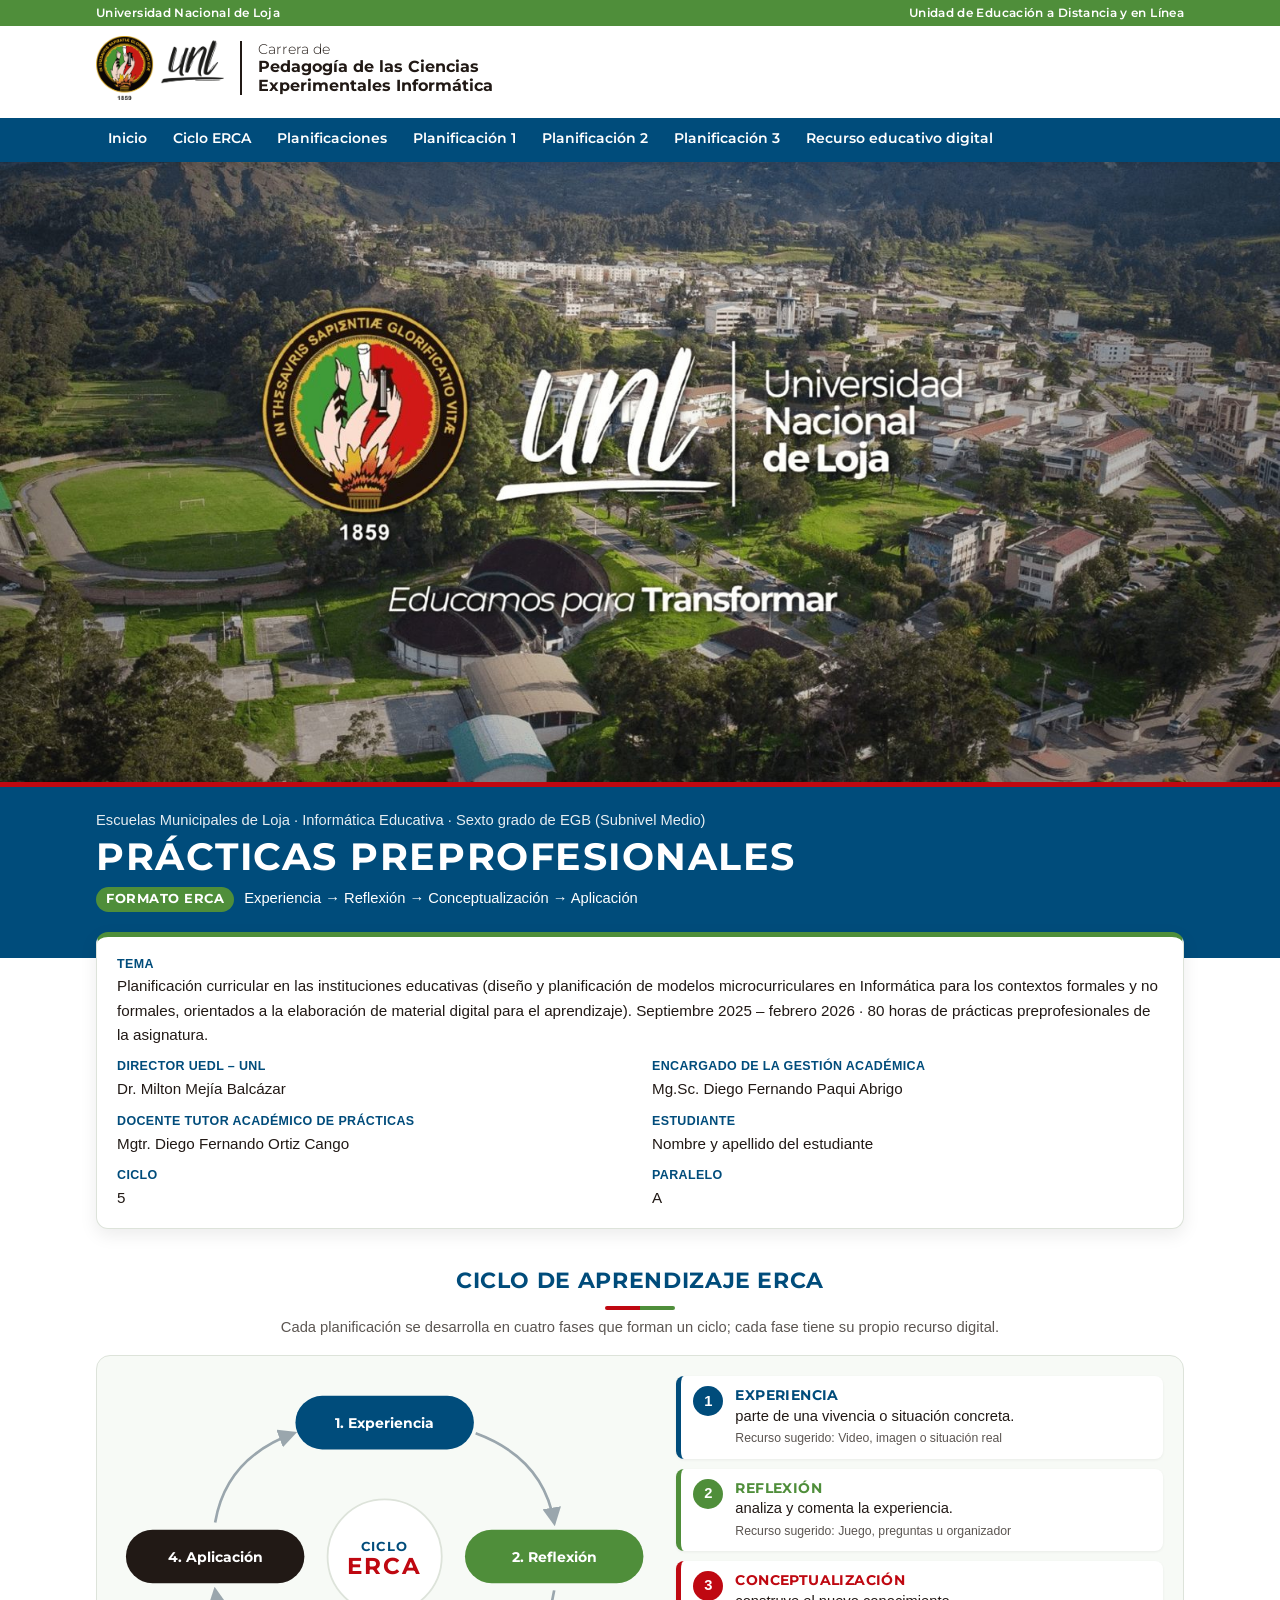
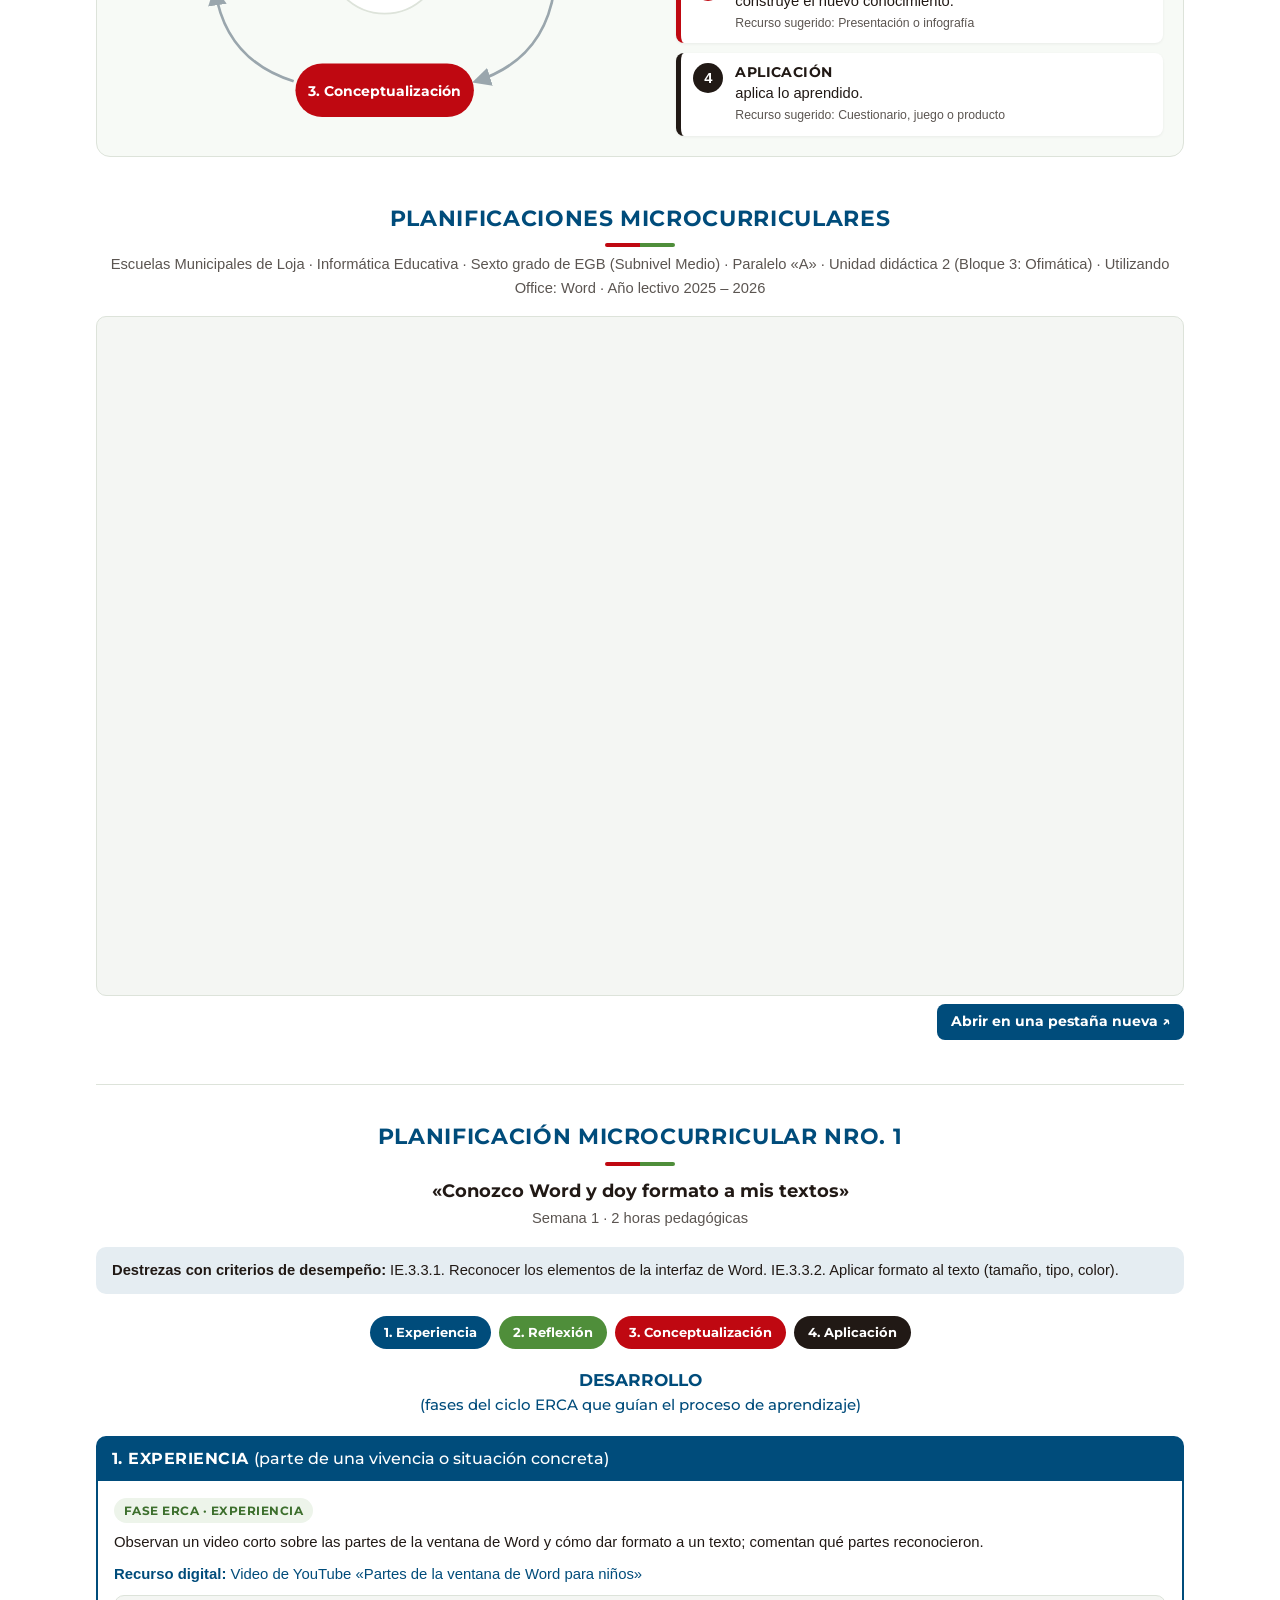
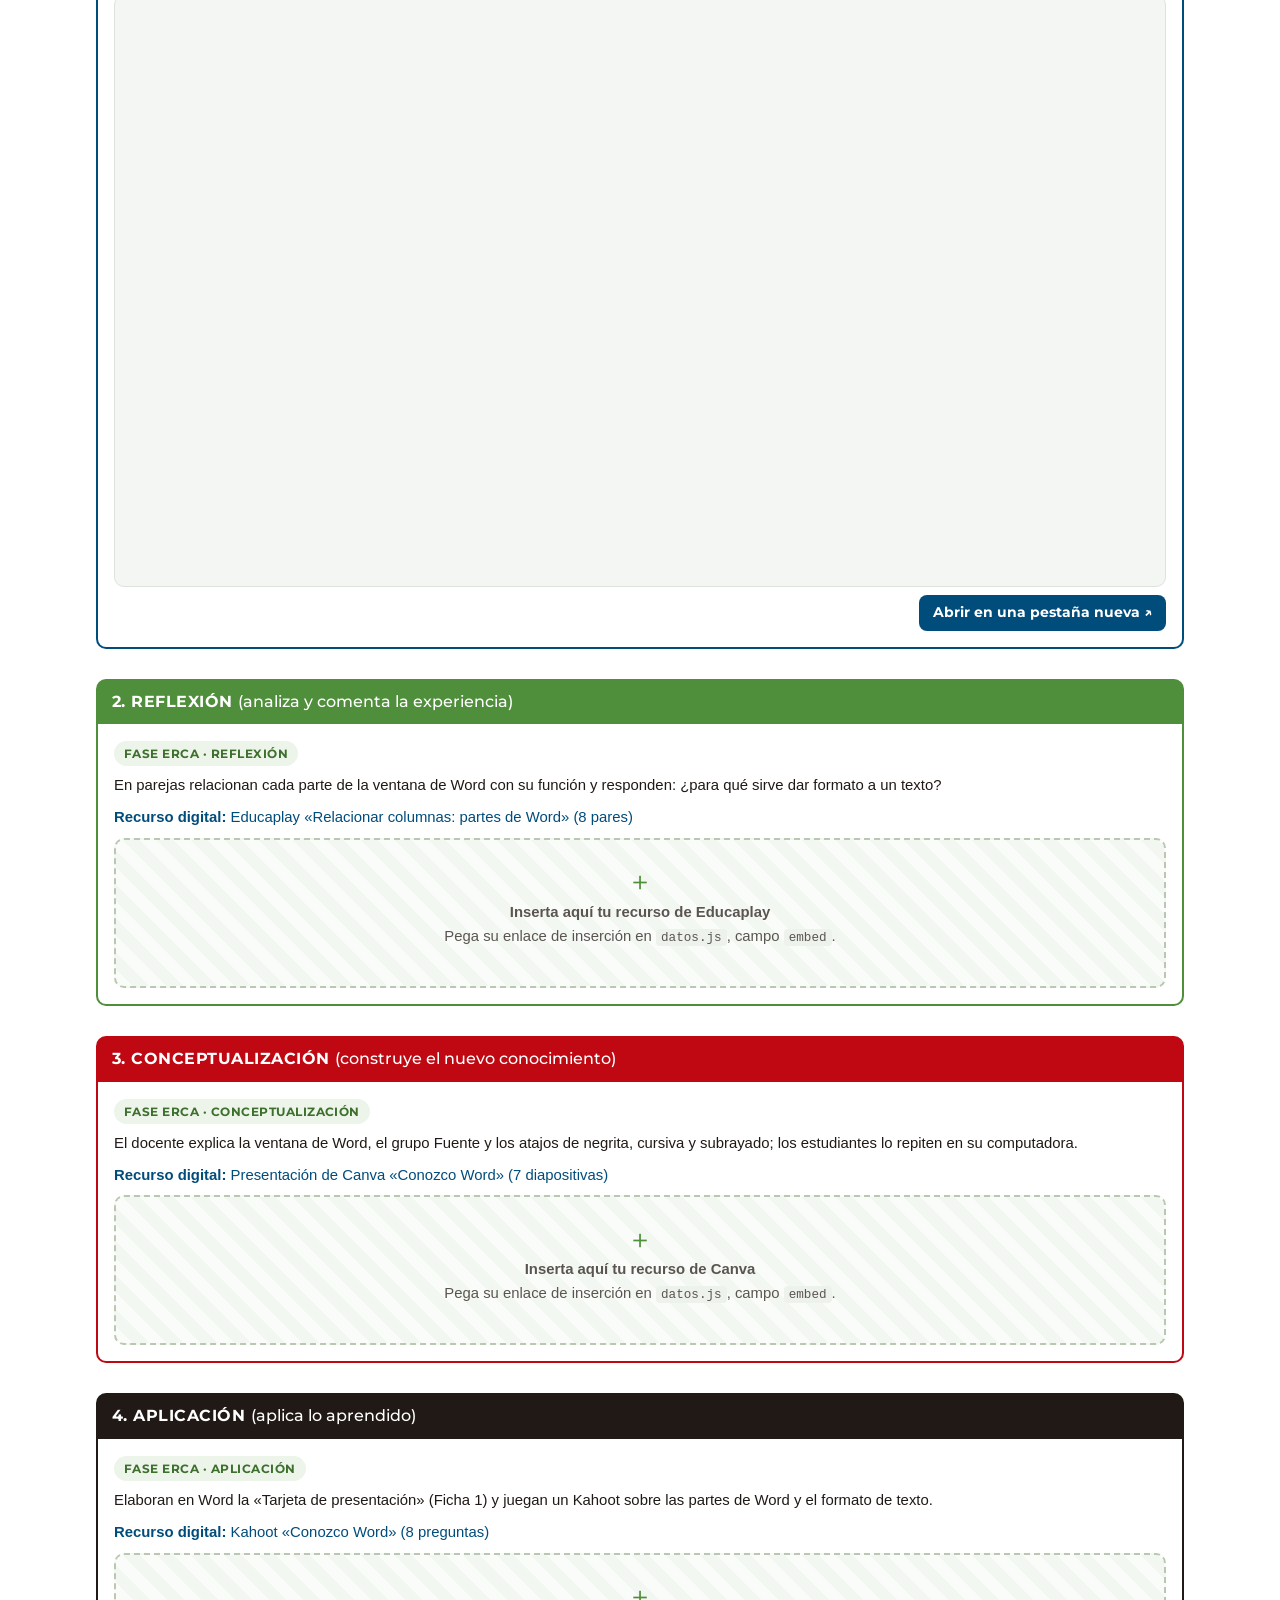
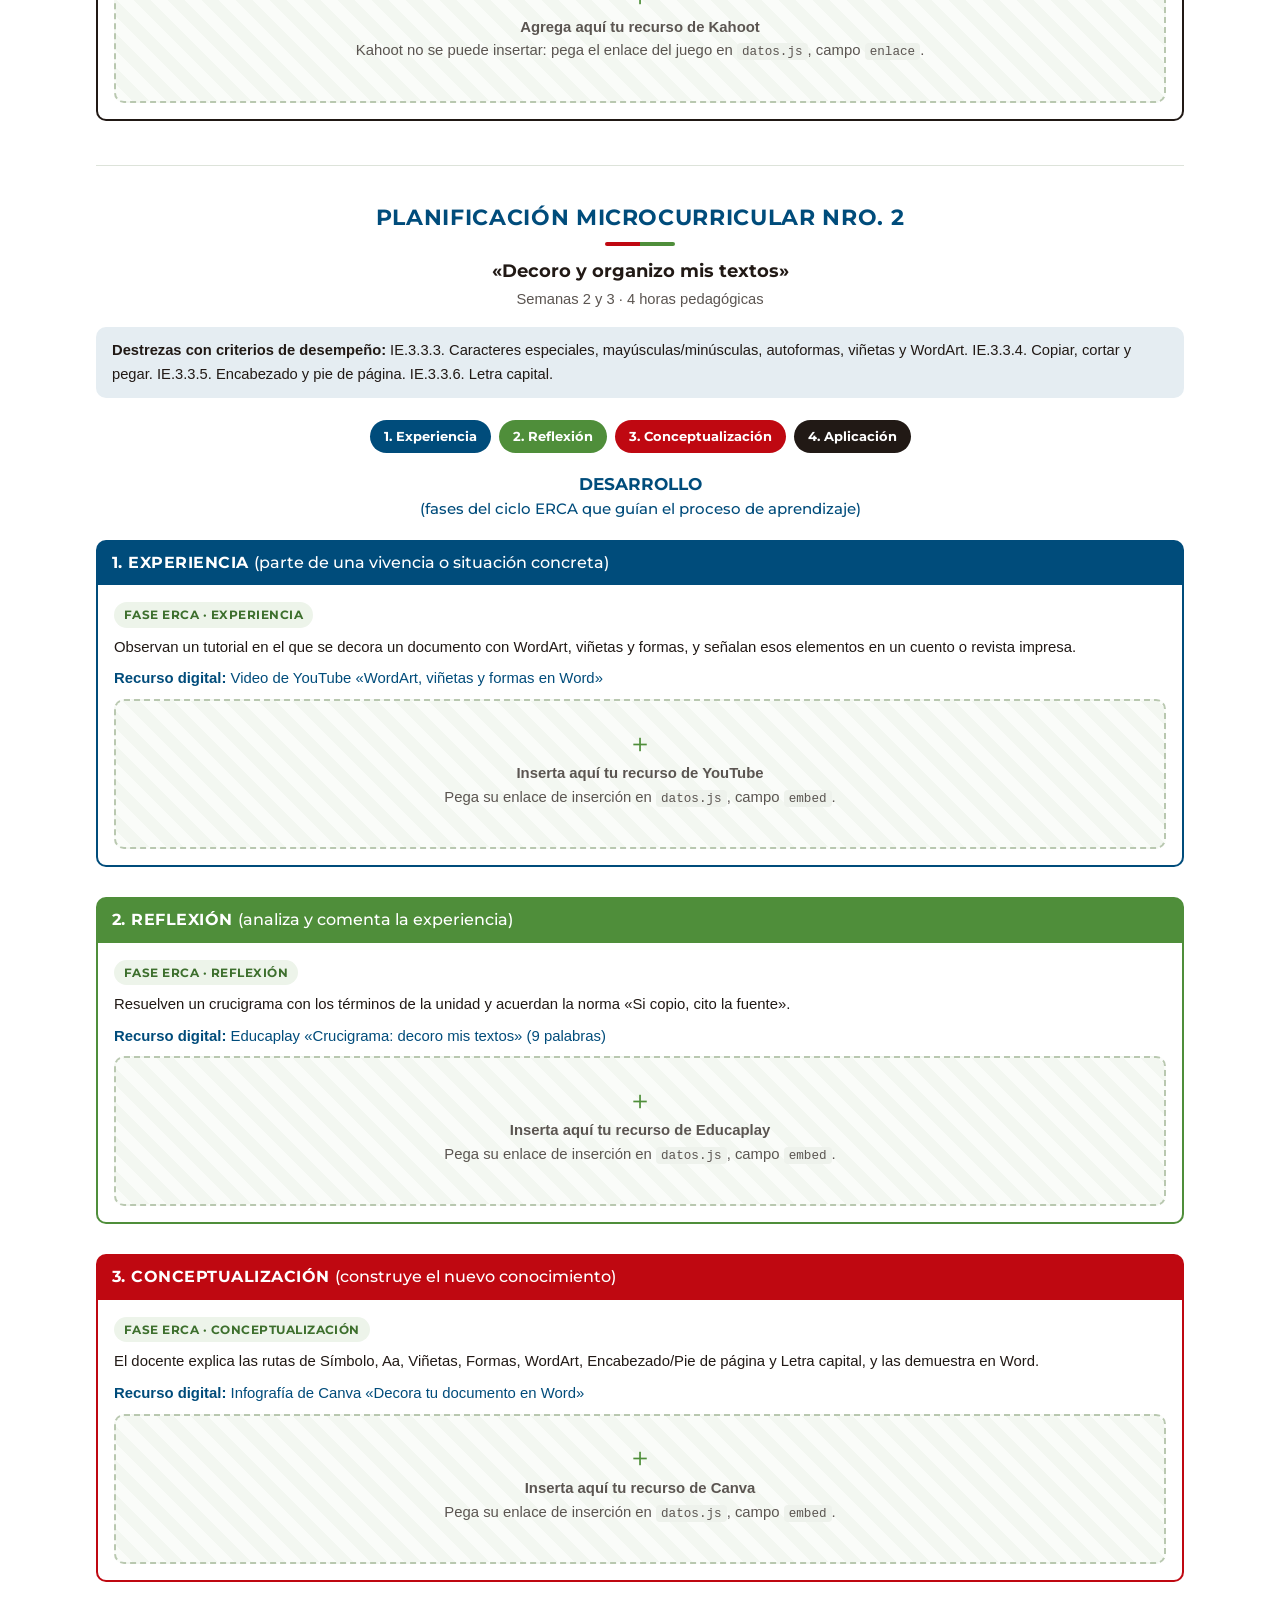
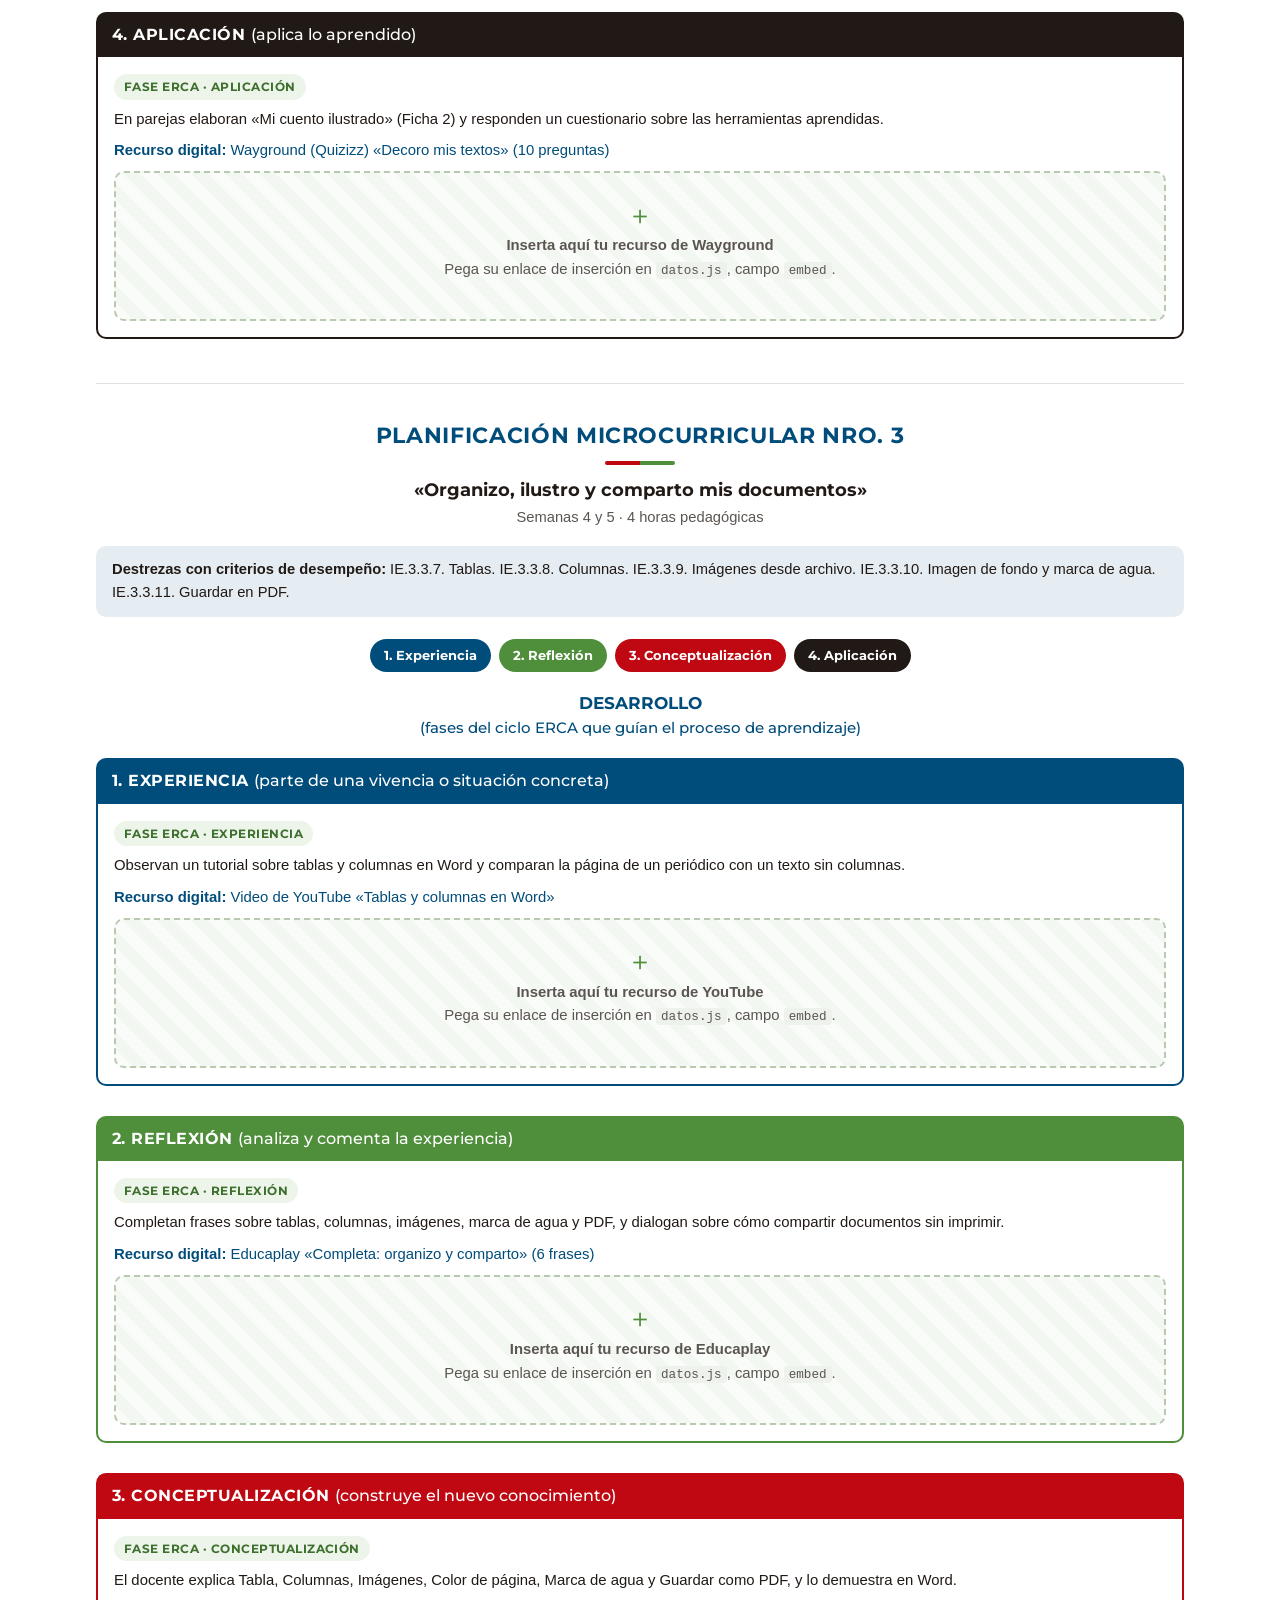
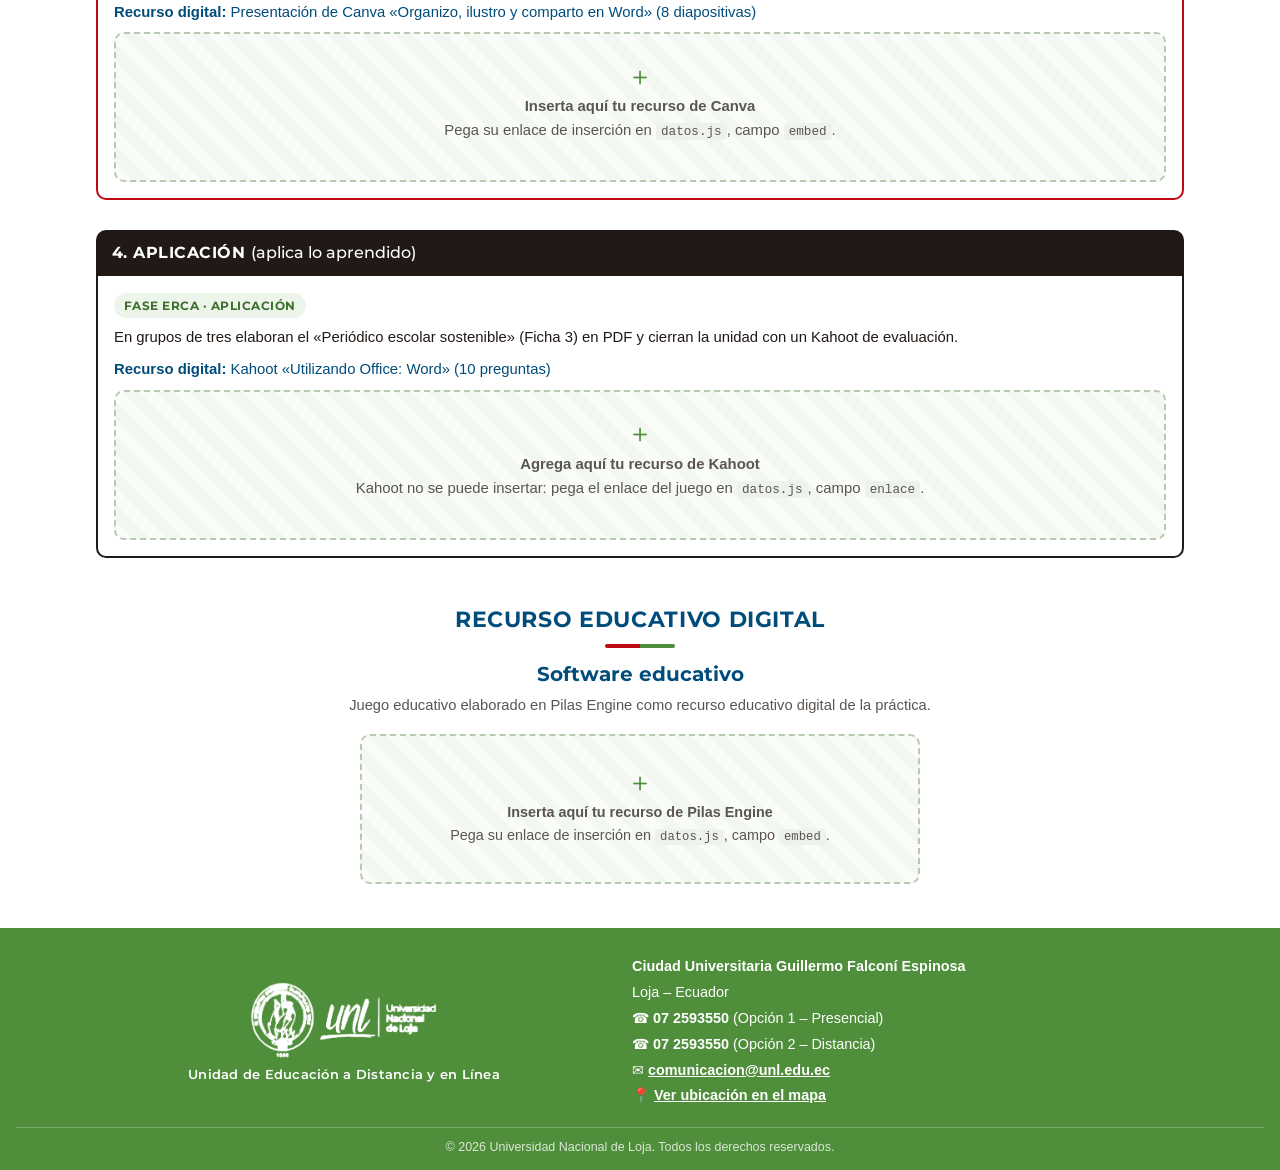
==== index.html @ 16f1e001 "Add files via upload" ====
<!doctype html>
<html lang="es">
<head>
  <meta charset="utf-8">
  <meta name="viewport" content="width=device-width, initial-scale=1">
  <title>Prácticas preprofesionales – UNL</title>
  <meta name="description" content="Planificaciones microcurriculares y recursos digitales por fase del ciclo de aprendizaje. Carrera de Pedagogía de las Ciencias Experimentales Informática, UNL.">
  <link rel="icon" href="assets/img/escudo-unl.png">
  <link rel="preconnect" href="https://fonts.googleapis.com">
  <link rel="preconnect" href="https://fonts.gstatic.com" crossorigin>
  <link rel="stylesheet" href="https://fonts.googleapis.com/css2?family=Montserrat:wght@300;400;600;700&display=swap">
  <link rel="stylesheet" href="assets/estilos.css">
</head>
<body>
  <header class="cabecera">
    <div class="barra-sup">
      <div class="contenedor barra-sup__fila">
        <span>Universidad Nacional de Loja</span>
        <span>Unidad de Educación a Distancia y en Línea</span>
      </div>
    </div>
    <div class="contenedor marca">
      <a class="marca__enlace" href="#inicio" aria-label="Inicio">
        <img class="marca__logo" src="assets/img/marca-unl.png" alt="Escudo y logotipo de la Universidad Nacional de Loja" width="600" height="301">
        <span class="marca__nombre" id="carrera"></span>
      </a>
    </div>
    <nav class="menu" aria-label="Secciones">
      <div class="contenedor menu__fila" id="menu"></div>
    </nav>
  </header>

  <section class="portada" id="inicio" aria-label="Portada">
    <img class="portada__foto" src="assets/img/campus-unl.jpg" alt="Vista aérea de la Ciudad Universitaria Guillermo Falconí Espinosa de la Universidad Nacional de Loja" width="1600" height="931">
    <div class="portada__franja">
      <div class="contenedor portada__fila">
        <div>
          <p class="portada__antetitulo" id="institucion-corta"></p>
          <h1 id="titulo"></h1>
          <p class="portada__formato" id="formato"></p>
        </div>
      </div>
    </div>
  </section>

  <main class="contenedor">
    <section class="ficha" id="datos-practica" aria-label="Datos de la práctica">
      <dl id="datos"></dl>
    </section>

    <section class="bloque" id="ciclo" aria-labelledby="t-ciclo">
      <h2 class="titulo-seccion" id="t-ciclo"></h2>
      <p class="subtitulo" id="ciclo-intro"></p>
      <div id="ciclo-esquema"></div>
    </section>

    <section class="bloque" id="planificaciones" aria-labelledby="t-planif">
      <h2 class="titulo-seccion" id="t-planif">Planificaciones microcurriculares</h2>
      <p class="subtitulo" id="institucion"></p>
      <div id="flipbook"></div>
    </section>

    <div id="planes"></div>

    <section class="bloque" id="software-educativo" aria-labelledby="t-soft">
      <h2 class="titulo-seccion" id="t-soft">Recurso educativo digital</h2>
      <div id="software"></div>
    </section>
  </main>

  <footer class="pie">
    <div class="pie__fila">
      <div class="pie__marca">
        <img src="assets/img/logo-unl-blanco.png" alt="Universidad Nacional de Loja" class="pie__logo" width="223" height="91">
        <p class="pie__unidad">Unidad de Educación a Distancia y en Línea</p>
      </div>
      <address class="pie__contacto">
        <strong>Ciudad Universitaria Guillermo Falconí Espinosa</strong><br>
        Loja – Ecuador<br>
        ☎ <strong>07 2593550</strong> (Opción 1 – Presencial)<br>
        ☎ <strong>07 2593550</strong> (Opción 2 – Distancia)<br>
        ✉ <strong><a href="mailto:comunicacion@unl.edu.ec">comunicacion@unl.edu.ec</a></strong><br>
        📍 <a href="https://www.openstreetmap.org/?mlat=-4.03364&amp;mlon=-79.20311#map=17/-4.03364/-79.20311" target="_blank" rel="noopener"><strong>Ver ubicación en el mapa</strong></a>
      </address>
    </div>
    <p class="pie__derechos">© <span id="anio">2026</span> Universidad Nacional de Loja. Todos los derechos reservados.</p>
  </footer>

  <script src="datos.js"></script>
  <script src="assets/app.js"></script>
</body>
</html>
---- assets/estilos.css ----
/* Identidad visual según el Manual Corporativo UNL
   Colores corporativos: rojo 485C #BF0811 · verde 355C #4F8E3A · negro #211915 · azul #004C7B · verde 155-15C #648F39
   Tipografía: Montserrat (títulos) y Arial (textos), tipografías web safe sin serifas. */
:root {
  --rojo: #BF0811;
  --verde: #4F8E3A;
  --verde-osc: #3d6f2d;
  --verde-claro: #edf4ea;   /* verde al 15 % */
  --verde2: #648F39;
  --azul: #004C7B;
  --azul-claro: #e5edf2;    /* azul al 15 % */
  --negro: #211915;
  --texto: #211915;
  --gris: #5b5551;
  --borde: #dde3da;
  --titulos: "Montserrat", Arial, Helvetica, sans-serif;
}
* { box-sizing: border-box; }
html { scroll-behavior: smooth; -webkit-text-size-adjust: 100%; }
body { margin: 0; background: #ffffff; color: var(--texto); font: 16px/1.6 Arial, Helvetica, sans-serif; }
h1, h2, h3, h4, .menu, .plan__nombre, .software__titulo, .boton, .fase__etiqueta, .plan__accesos, .paso, .esquema__item strong, .portada__formato span { font-family: var(--titulos); }
img { max-width: 100%; }
a { color: var(--azul); }
.contenedor { max-width: 1120px; margin: 0 auto; padding: 0 16px; }

/* Cabecera institucional: barra verde, marca en fondo blanco y menú azul */
.cabecera { background: #fff; position: sticky; top: 0; z-index: 10; box-shadow: 0 2px 8px rgba(0,0,0,.10); }
.barra-sup { background: var(--verde); color: #fff; font: 600 .75rem/1 var(--titulos); letter-spacing: .03em; }
.barra-sup__fila { display: flex; justify-content: space-between; gap: 12px; padding-top: 7px; padding-bottom: 7px; }
.marca { padding-top: 10px; padding-bottom: 10px; }
.marca__enlace { display: inline-flex; align-items: center; text-decoration: none; color: var(--negro); }
.marca__logo { height: 64px; width: auto; }
.marca__nombre { margin-left: 16px; padding-left: 16px; border-left: 2px solid var(--negro); font-family: var(--titulos); line-height: 1.2; display: flex; flex-direction: column; justify-content: center; min-height: 52px; max-width: 360px; }
.marca__nombre span { font-weight: 300; font-size: .9rem; }
.marca__nombre strong { font-weight: 700; font-size: .98rem; }
.menu { background: var(--azul); }
.menu__fila { display: flex; gap: 2px; overflow-x: auto; scrollbar-width: none; }
.menu__fila::-webkit-scrollbar { display: none; }
.menu a { color: #fff; text-decoration: none; font-weight: 600; font-size: .85rem; padding: 10px 12px; white-space: nowrap; border-bottom: 3px solid transparent; }
.menu a:hover, .menu a:focus-visible { border-bottom-color: var(--rojo); background: rgba(255,255,255,.08); }
@media (max-width: 760px) {
  .cabecera { position: static; }
  .barra-sup__fila span:last-child { display: none; }
  .marca__logo { height: 48px; }
  .marca__nombre { margin-left: 10px; padding-left: 10px; min-height: 40px; }
  .marca__nombre span { font-size: .75rem; } .marca__nombre strong { font-size: .8rem; }
  .menu { position: sticky; top: 0; z-index: 10; }
}

/* Portada: foto completa del campus + franja con el título */
.portada { background: var(--azul); }
.portada__foto { display: block; width: 100%; height: auto; max-height: 620px; object-fit: cover; object-position: center 45%; }
.portada__franja { background: var(--azul); color: #fff; padding: 22px 0 46px; border-top: 5px solid var(--rojo); }
.portada__fila { display: flex; align-items: center; justify-content: space-between; gap: 20px; flex-wrap: wrap; }
.portada h1 { margin: 2px 0 8px; font-size: clamp(1.6rem, 3.6vw, 2.4rem); letter-spacing: .04em; text-transform: uppercase; line-height: 1.15; }
.portada__antetitulo { margin: 0; font-size: .92rem; opacity: .9; }
.portada__formato { margin: 0; font-size: .92rem; }
.portada__formato span { display: inline-block; background: var(--verde); font-weight: 700; padding: 2px 10px; border-radius: 999px; margin-right: 6px; text-transform: uppercase; font-size: .8rem; letter-spacing: .04em; }
@media (max-width: 620px) { .portada__franja { padding-bottom: 40px; } }

/* Ficha de datos */
.ficha { scroll-margin-top: 170px; background: #fff; border: 1px solid var(--borde); border-top: 5px solid var(--verde); border-radius: 12px; padding: 18px 20px; margin: -26px auto 34px; position: relative; box-shadow: 0 6px 18px rgba(0,0,0,.08); }
.ficha dl { margin: 0; display: grid; grid-template-columns: repeat(2, minmax(0, 1fr)); gap: 10px 24px; }
.ficha__item--ancho { grid-column: 1 / -1; }
.ficha dt { font-weight: 700; color: var(--azul); text-transform: uppercase; font-size: .78rem; letter-spacing: .03em; }
.ficha dd { margin: 0; color: var(--texto); font-size: .95rem; }
@media (max-width: 620px) { .ficha dl { grid-template-columns: 1fr; } }

/* Secciones */
.bloque { margin: 0 0 44px; scroll-margin-top: 170px; }
.titulo-seccion { text-align: center; color: var(--azul); text-transform: uppercase; font-size: 1.35rem; letter-spacing: .03em; margin: 0 0 6px; }
.titulo-seccion::after { content: ""; display: block; width: 70px; height: 4px; background: linear-gradient(90deg, var(--rojo) 50%, var(--verde) 50%); border-radius: 2px; margin: 8px auto 0; }
.subtitulo { text-align: center; color: var(--gris); margin: 0 0 16px; font-size: .92rem; }
.plan { border-top: 1px solid var(--borde); padding-top: 34px; }
.plan__nombre { text-align: center; font-weight: 700; font-size: 1.15rem; margin: 10px 0 2px; color: var(--texto); }
.plan__destrezas { background: var(--azul-claro); border-radius: 10px; padding: 12px 16px; font-size: .92rem; margin: 0 0 22px; }
.plan__desarrollo { text-align: center; color: var(--azul); text-transform: uppercase; font-size: 1.05rem; margin: 0 0 18px; }
.plan__desarrollo span { display: block; text-transform: none; font-weight: 500; font-size: .92rem; }

/* Etapas del ciclo (ERCA: 4 fases · ACC: 3 momentos) */
.etapa--experiencia { --c: #004C7B; }
.etapa--reflexion { --c: #4F8E3A; }
.etapa--conceptualizacion { --c: #BF0811; }
.etapa--aplicacion { --c: #211915; }
.etapa--anticipacion { --c: #004C7B; }
.etapa--construccion { --c: #4F8E3A; }
.etapa--consolidacion { --c: #BF0811; }
.etapa { margin: 0 0 30px; }
.etapa__titulo { color: #fff; background: var(--c); border-radius: 10px 10px 0 0; padding: 10px 16px; margin: 0; font-size: 1rem; letter-spacing: .03em; }
.etapa__titulo span { font-weight: 500; text-transform: none; letter-spacing: 0; }
.etapa__cuerpo { border: 2px solid var(--c); border-top: 0; border-radius: 0 0 10px 10px; padding: 16px; }
.etapa__recursos { display: grid; gap: 18px; }
.etapa__recursos--2 { grid-template-columns: repeat(2, minmax(0, 1fr)); }
@media (max-width: 860px) { .etapa__recursos--2 { grid-template-columns: 1fr; } }
.fase p { margin: 0 0 8px; font-size: .93rem; }
.fase__etiqueta { display: inline-block; background: var(--verde-claro); color: var(--verde-osc); font-weight: 700; font-size: .75rem !important; text-transform: uppercase; letter-spacing: .04em; padding: 3px 10px; border-radius: 999px; }
.fase__recurso { color: var(--azul); }
.plan__accesos { display: flex; flex-wrap: wrap; justify-content: center; gap: 8px; margin: 0 0 18px; }
.plan__accesos a { background: var(--c); color: #fff; text-decoration: none; font-weight: 700; font-size: .82rem; padding: 6px 14px; border-radius: 999px; }
.plan__accesos a:hover, .plan__accesos a:focus-visible { filter: brightness(1.12); }
.etapa { scroll-margin-top: 170px; }

/* Esquema del formato */
.esquema { display: grid; grid-template-columns: minmax(0, 1.1fr) minmax(0, 1fr); gap: 24px; align-items: center; background: #f7faf6; border: 1px solid var(--borde); border-radius: 14px; padding: 20px; }
.esquema svg { width: 100%; height: auto; }
.esquema__flechas path { fill: none; stroke: #9aa6ad; stroke-width: 3; }
.esquema__nodos text { fill: #fff; font: 700 16px Montserrat, Arial, sans-serif; }
.esquema__nodos a:hover rect, .esquema__nodos a:focus rect { filter: brightness(1.12); }
.esquema__centro { fill: #fff; stroke: var(--borde); stroke-width: 2; }
.esquema__centro-t { fill: var(--azul); font: 700 15px Montserrat, Arial, sans-serif; letter-spacing: .1em; }
.esquema__centro-t--g { fill: var(--rojo); font-size: 26px; }
.esquema__lista { list-style: none; margin: 0; padding: 0; display: grid; gap: 10px; }
.esquema__item a { display: flex; gap: 12px; align-items: flex-start; text-decoration: none; color: var(--texto); background: #fff; border-left: 5px solid var(--c); border-radius: 8px; padding: 10px 12px; font-size: .92rem; line-height: 1.45; box-shadow: 0 1px 3px rgba(0,0,0,.06); }
.esquema__item strong { color: var(--c); text-transform: uppercase; font-size: .85rem; letter-spacing: .03em; display: block; }
.esquema__item small { color: var(--gris); }
.esquema__num { flex: none; width: 30px; height: 30px; border-radius: 50%; background: var(--c); color: #fff; font-weight: 700; display: grid; place-items: center; }
.esquema--acc { grid-template-columns: 1fr; }
.pasos { list-style: none; margin: 0; padding: 0; display: grid; grid-template-columns: repeat(3, minmax(0, 1fr)); gap: 6px; }
.paso a { display: flex; flex-direction: column; align-items: center; justify-content: center; text-align: center; min-height: 118px; padding: 12px 34px; background: var(--c); color: #fff; text-decoration: none; clip-path: polygon(0 0, calc(100% - 26px) 0, 100% 50%, calc(100% - 26px) 100%, 0 100%, 26px 50%); }
.paso:first-child a { clip-path: polygon(0 0, calc(100% - 26px) 0, 100% 50%, calc(100% - 26px) 100%, 0 100%); border-radius: 10px 0 0 10px; }
.paso a strong { text-transform: uppercase; letter-spacing: .04em; font-size: 1.02rem; }
.paso a > span:not(.paso__num) { font-size: .88rem; }
.paso a small { font-size: .78rem; opacity: .85; margin-top: 4px; }
.paso__num { width: 28px; height: 28px; border-radius: 50%; background: rgba(255,255,255,.25); display: grid; place-items: center; font-weight: 700; margin-bottom: 4px; }
.esquema__lista--acc { grid-template-columns: repeat(3, minmax(0, 1fr)); }
@media (max-width: 860px) {
  .esquema { grid-template-columns: 1fr; padding: 14px; }
  .pasos, .esquema__lista--acc { grid-template-columns: 1fr; }
  .paso a, .paso:first-child a { clip-path: polygon(0 0, 100% 0, 100% calc(100% - 16px), 50% 100%, 0 calc(100% - 16px)); border-radius: 10px 10px 0 0; min-height: 0; padding: 12px 16px 24px; }
}
.ciclo-aviso { text-align: center; margin: -6px 0 26px; font-size: .9rem; color: var(--gris); }
.ciclo-aviso strong { color: var(--azul); }

/* Iframes */
.marco { position: relative; width: 100%; aspect-ratio: 16 / 9; background: #f4f6f3; border: 1px solid var(--borde); border-radius: 10px; overflow: hidden; }
.marco--alto { aspect-ratio: 16 / 10; }
.marco iframe { position: absolute; inset: 0; width: 100%; height: 100%; border: 0; }
.marco--vacio, .marco--enlace { aspect-ratio: auto; min-height: 150px; display: grid; place-items: center; text-align: center; padding: 18px; color: var(--gris); font-size: .9rem; }
.marco--vacio { border: 2px dashed #b9c8b0; background: repeating-linear-gradient(45deg, #fafcf9, #fafcf9 12px, #f3f7f1 12px, #f3f7f1 24px); }
.marco__icono { display: block; font-size: 1.6rem; color: var(--verde); line-height: 1; margin-bottom: 6px; }
.acciones { margin: 8px 0 0 !important; text-align: right; }
.boton { display: inline-block; font-size: .85rem; font-weight: 700; text-decoration: none; padding: 7px 14px; border-radius: 8px; background: var(--azul); color: #fff; }
.boton:hover, .boton:focus-visible { background: var(--rojo); }
code { background: #eef2ec; padding: 1px 5px; border-radius: 4px; font-size: .85em; }

/* Pie verde con la versión monocromática (blanca) del logotipo */
.pie { background: var(--verde); color: #fff; margin: 28px 0 0; padding: 26px 16px 12px; }
.pie__fila { max-width: 1120px; margin: 0 auto; display: flex; flex-wrap: wrap; align-items: center; gap: 24px; }
.pie__marca { flex: 1 1 260px; display: flex; flex-direction: column; align-items: center; gap: 8px; padding: 12px; }
.pie__logo { height: 76px; width: auto; }
.pie__unidad { margin: 0; font: 600 .82rem var(--titulos); letter-spacing: .02em; }
.pie__contacto { flex: 1 1 300px; font-style: normal; font-size: .9rem; line-height: 1.8; }
.pie a { color: #fff; }
.pie__derechos { text-align: center; font-size: .78rem; color: rgba(255,255,255,.8); margin: 18px 0 0; border-top: 1px solid rgba(255,255,255,.25); padding-top: 10px; }
@media (max-width: 620px) { .pie__contacto { text-align: center; } }

/* Recurso educativo digital */
.software__titulo { text-align: center; color: var(--azul); font-weight: 700; font-size: 1.25rem; margin: 10px 0 4px; }
.software { max-width: 560px; margin: 0 auto; }
:focus-visible { outline: 3px solid #f2b705; outline-offset: 2px; }
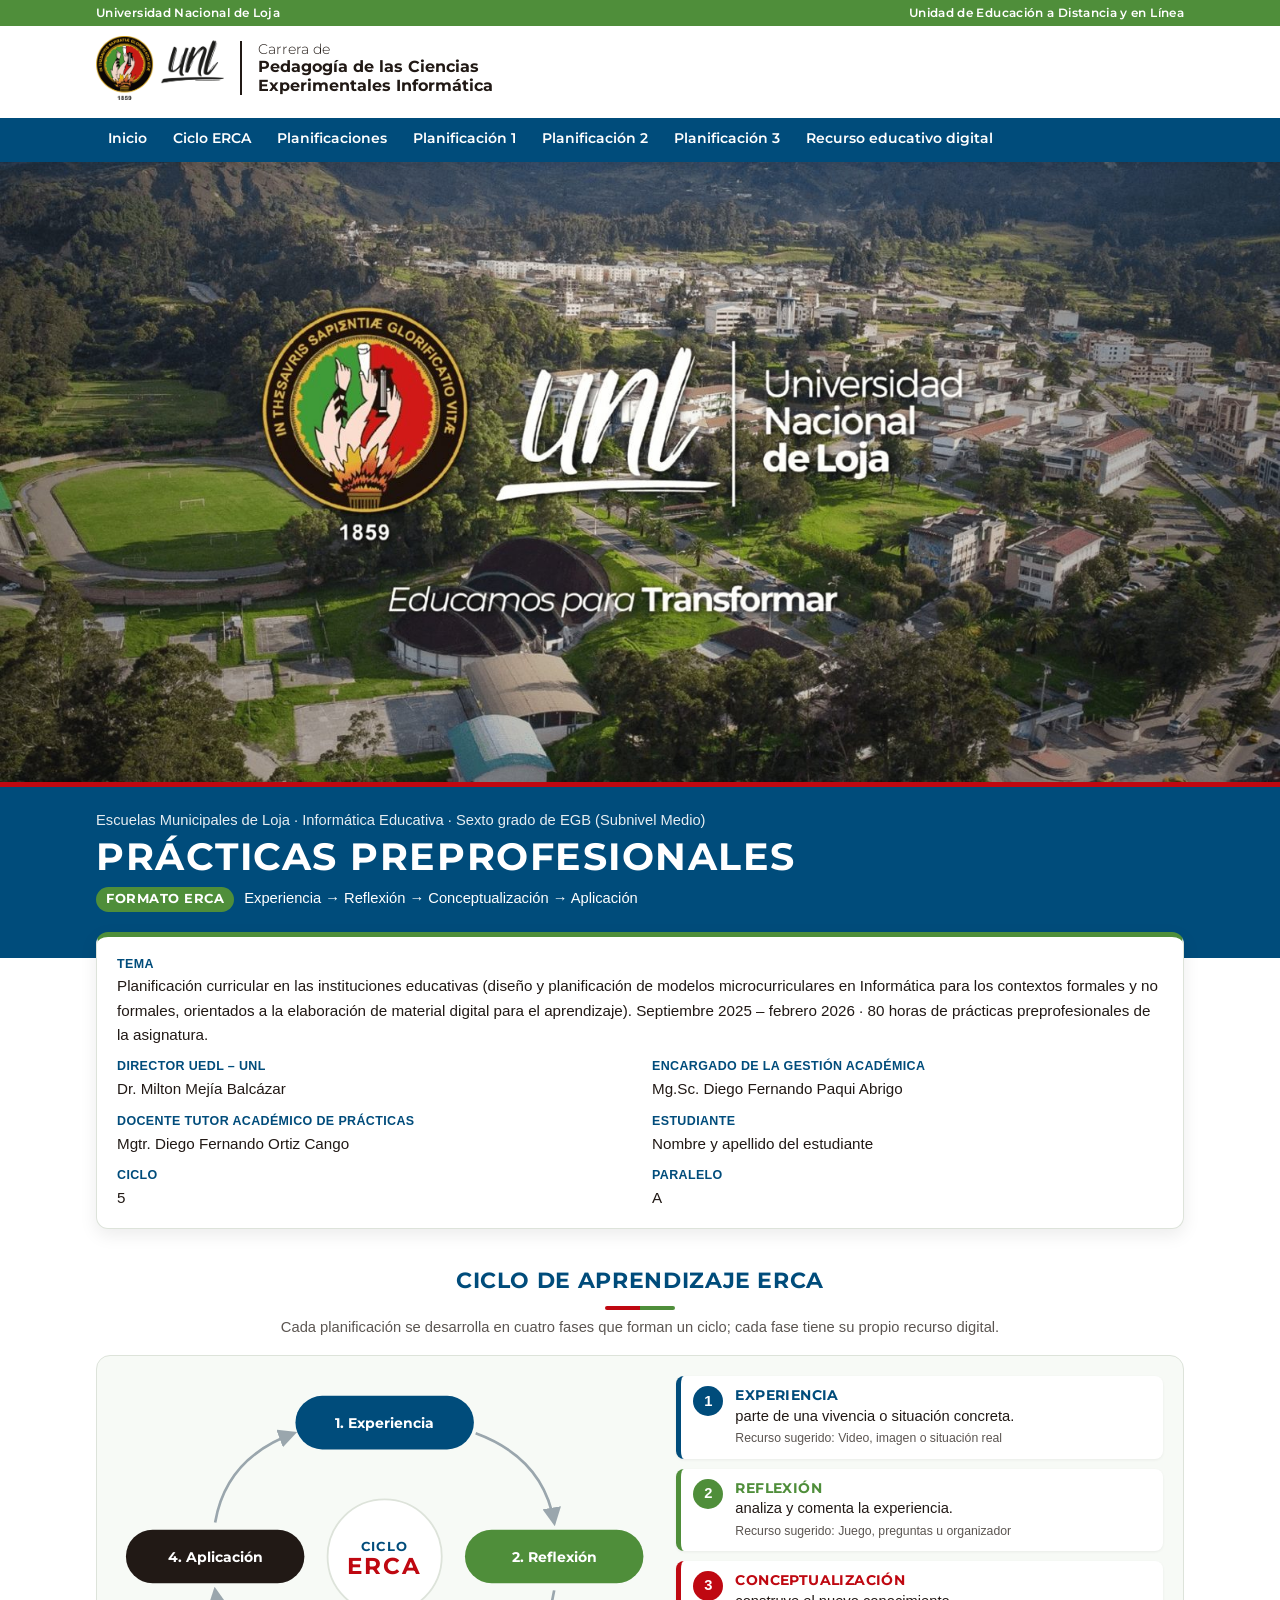
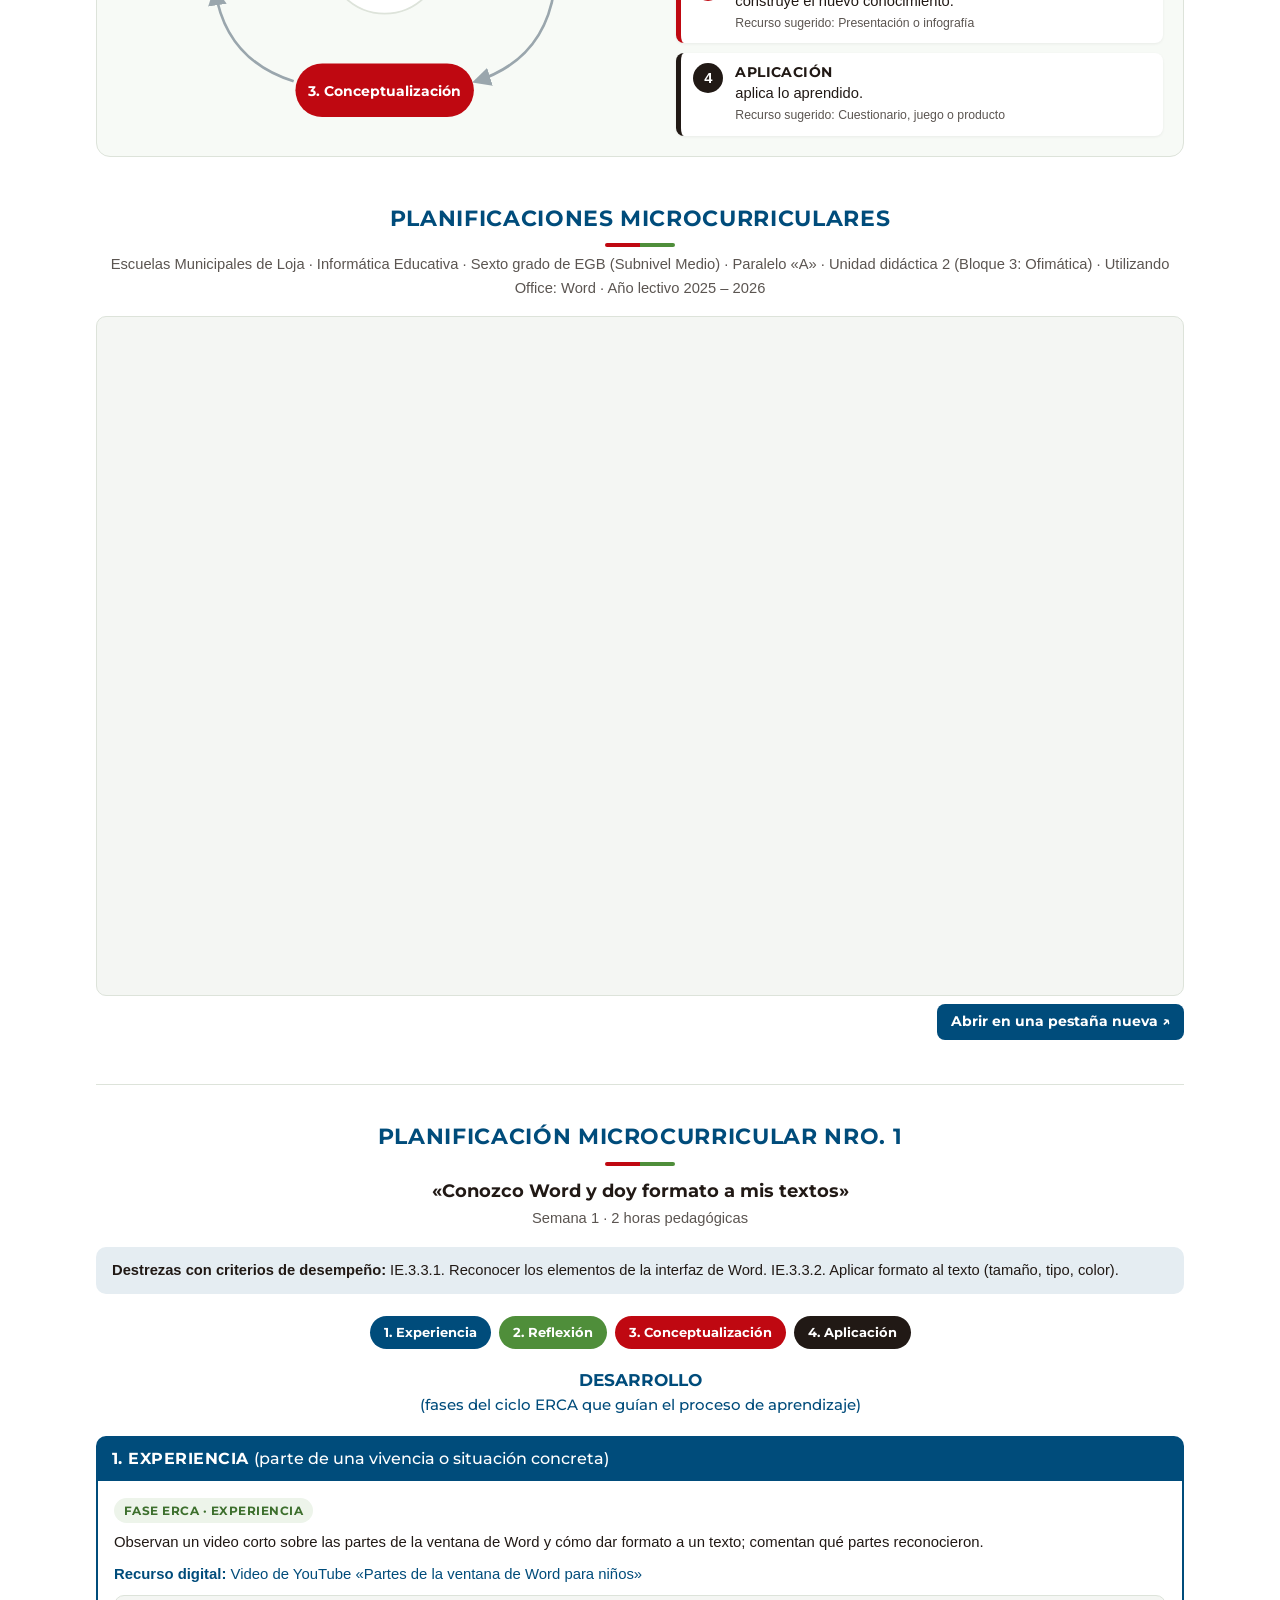
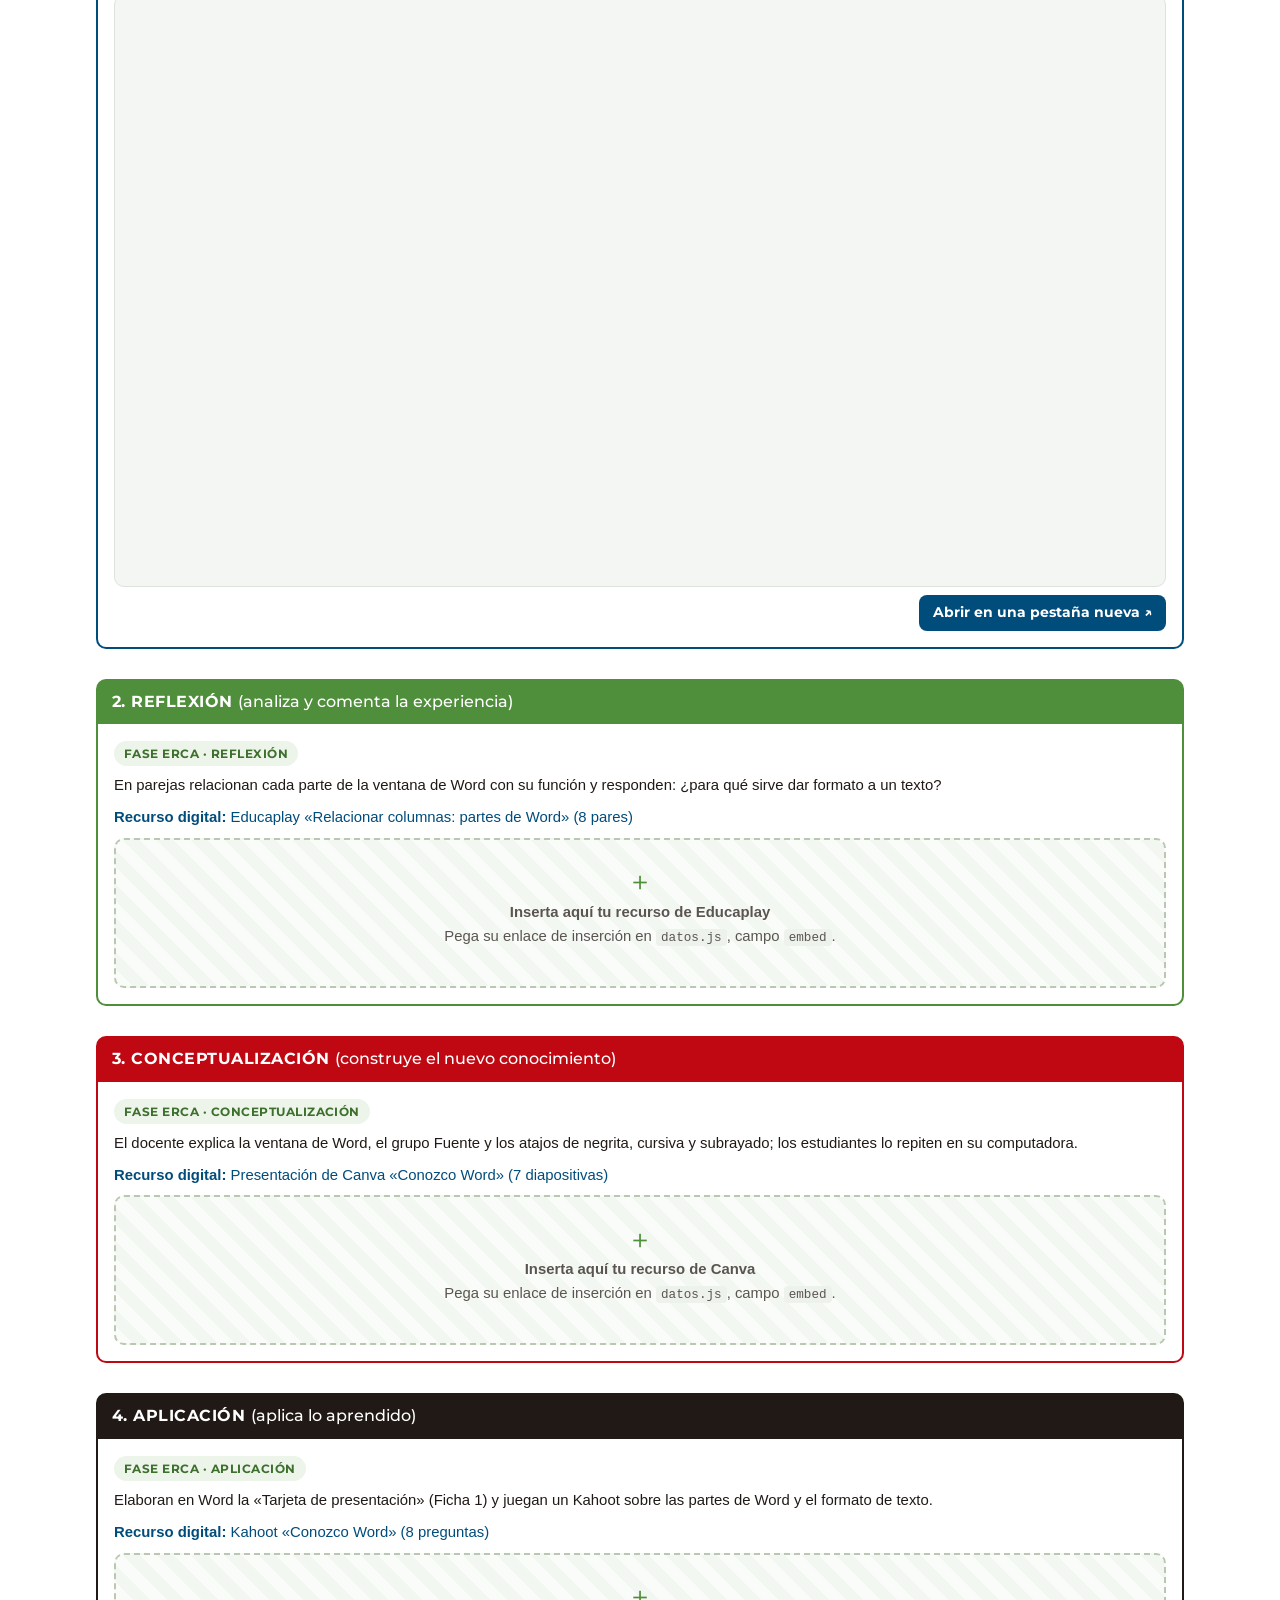
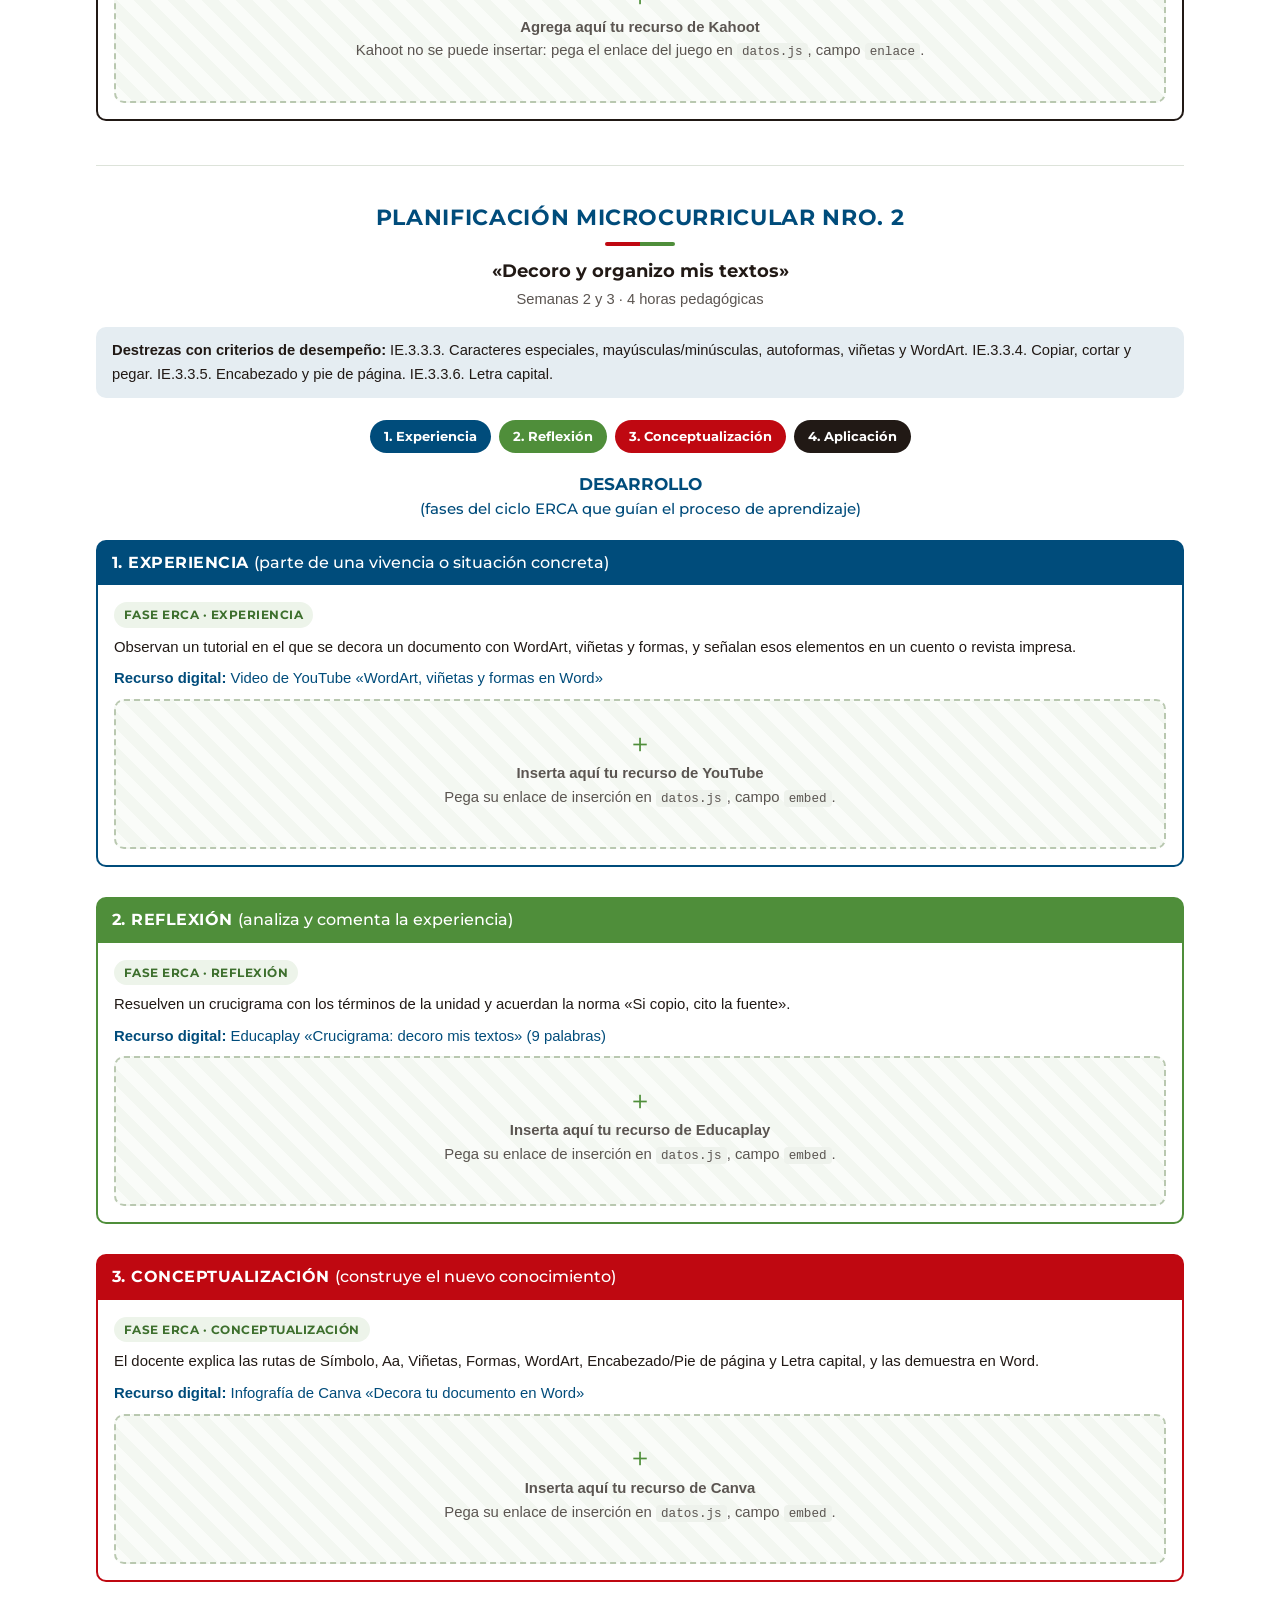
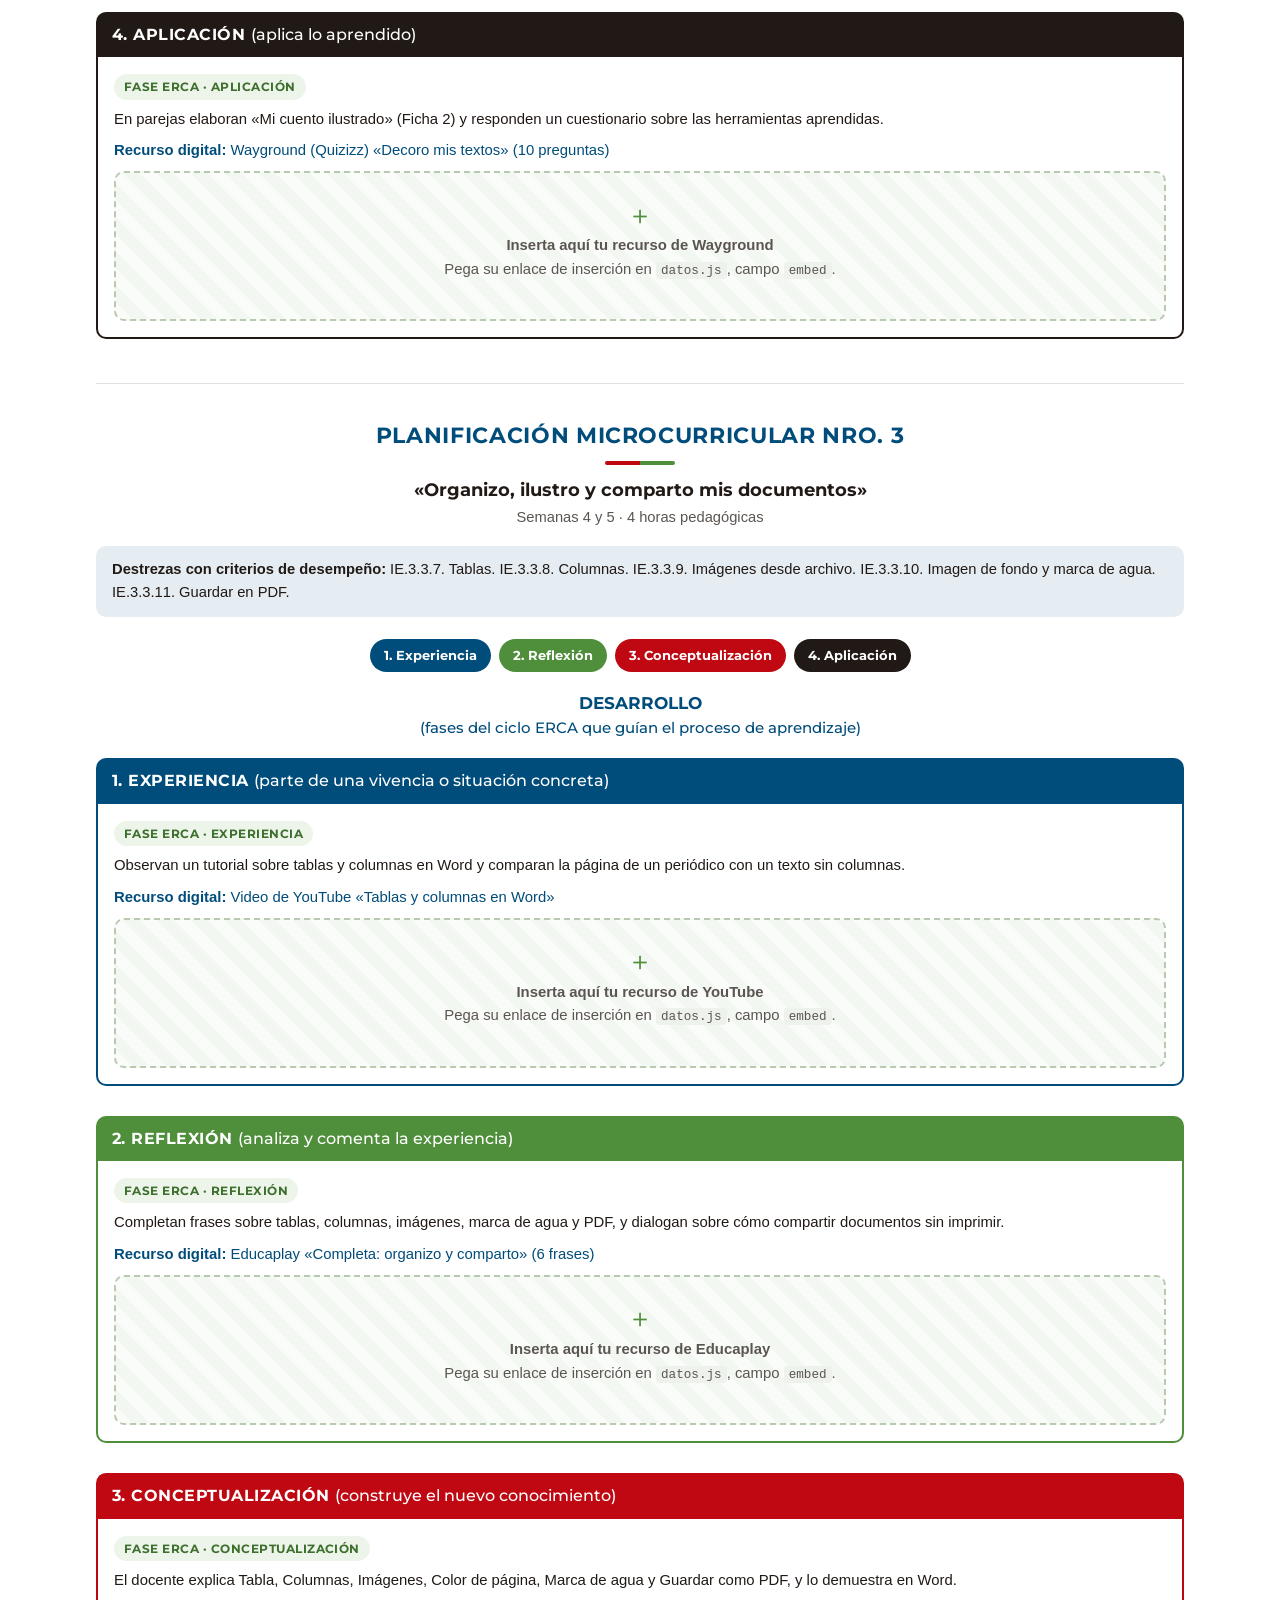
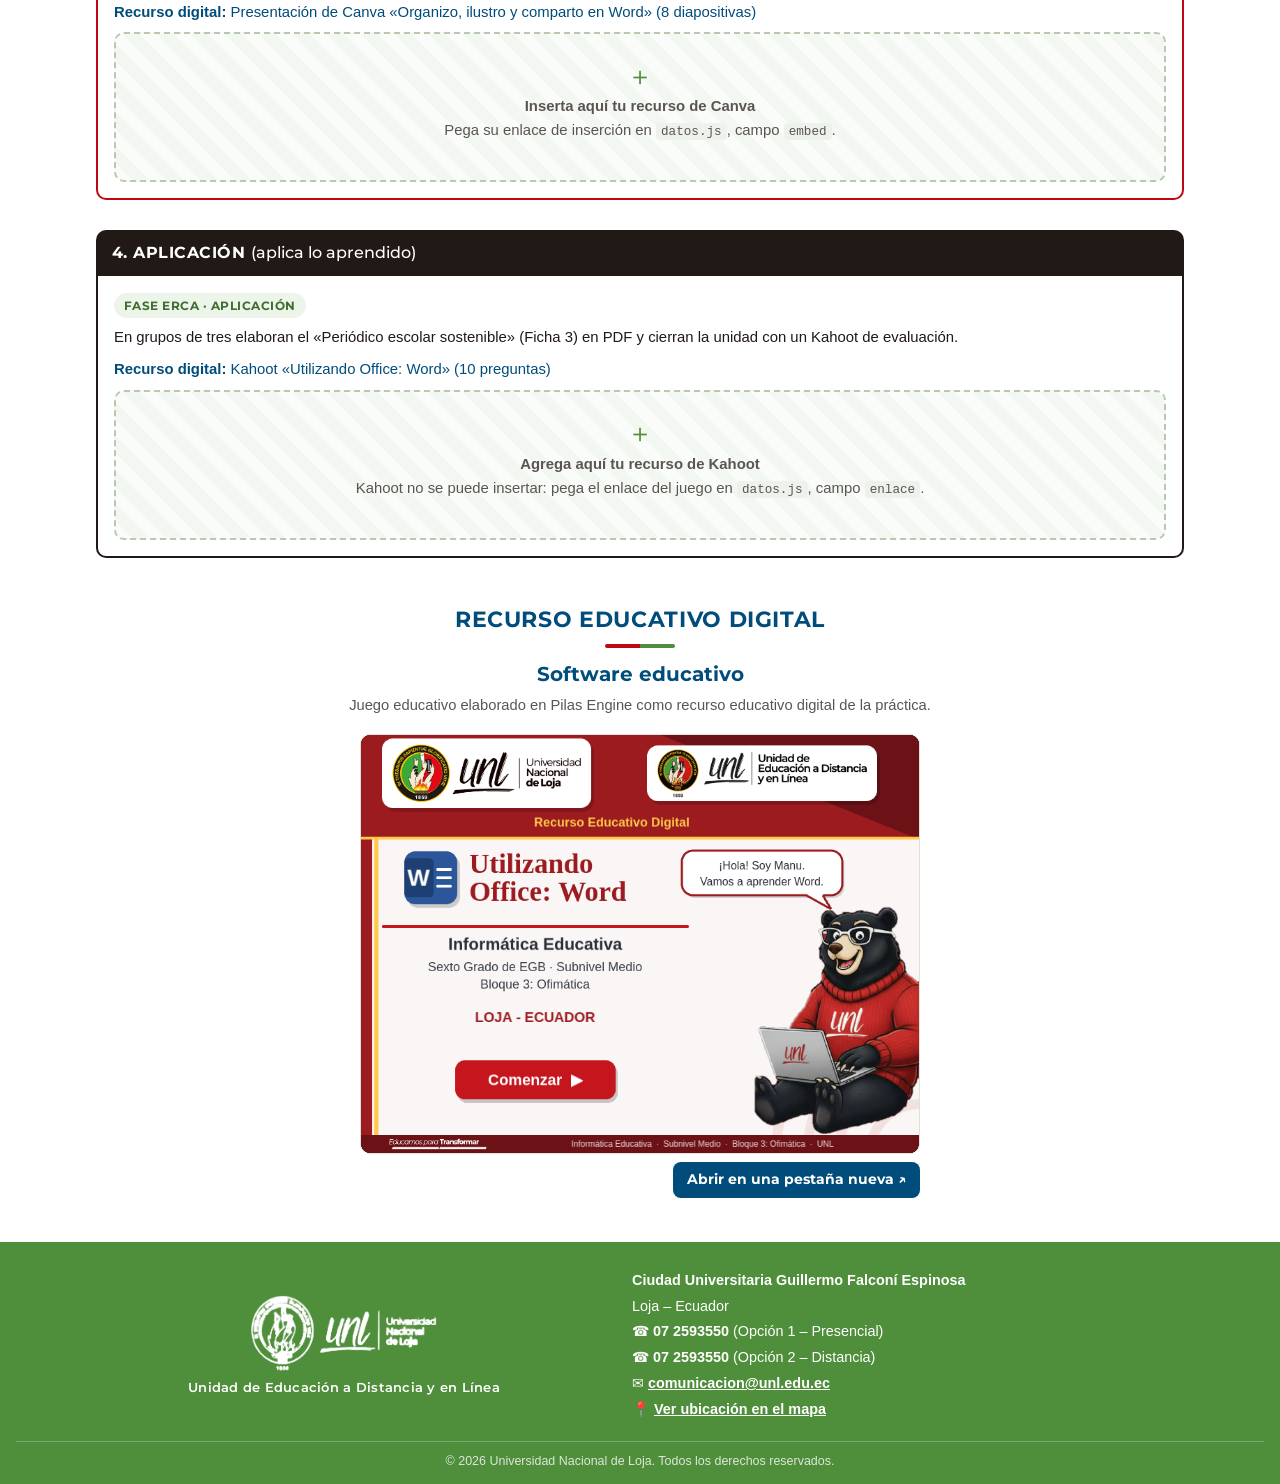
==== commit f1ee8c92: "Update index.html" ====
--- a/index.html
+++ b/index.html
@@ -86,7 +86,7 @@
     <p class="pie__derechos">© <span id="anio">2026</span> Universidad Nacional de Loja. Todos los derechos reservados.</p>
   </footer>
 
-  <script src="datos.js"></script>
+    <script src="datos.js?v=2"></script>
   <script src="assets/app.js"></script>
 </body>
 </html>
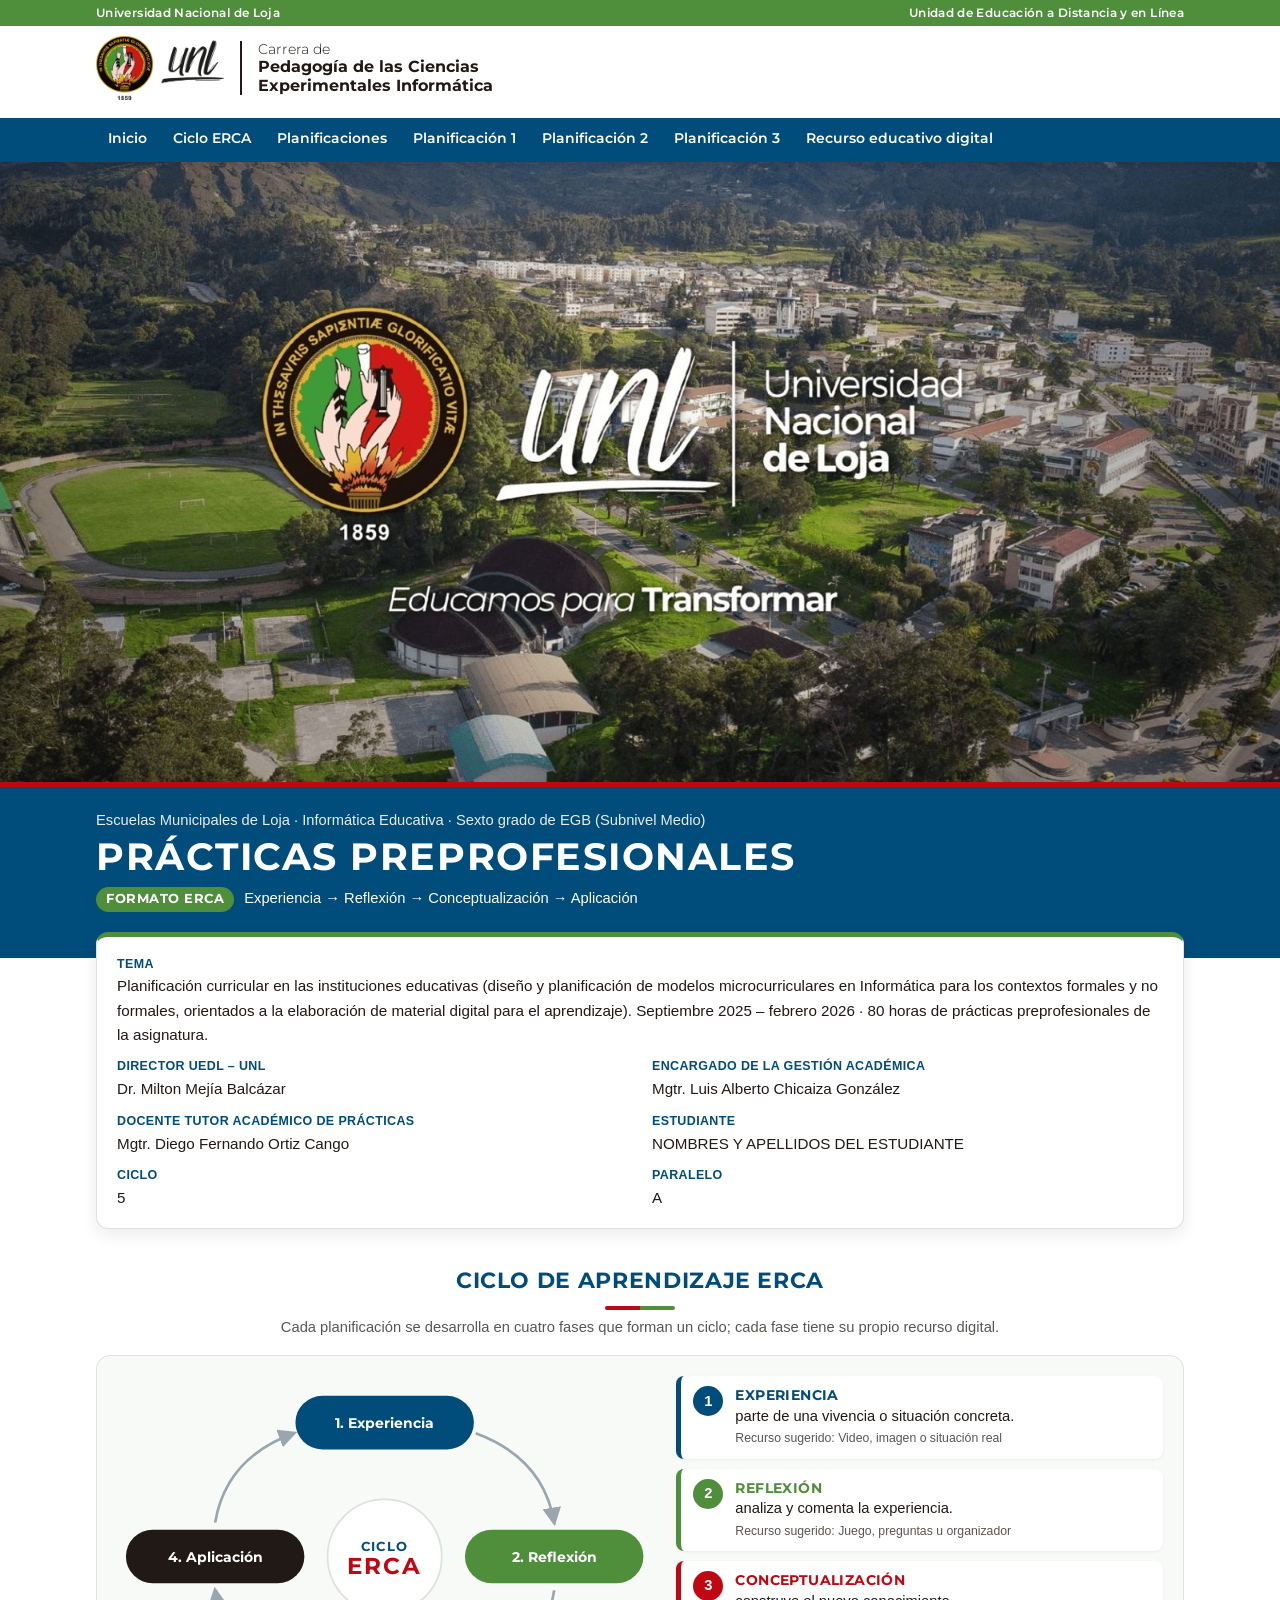
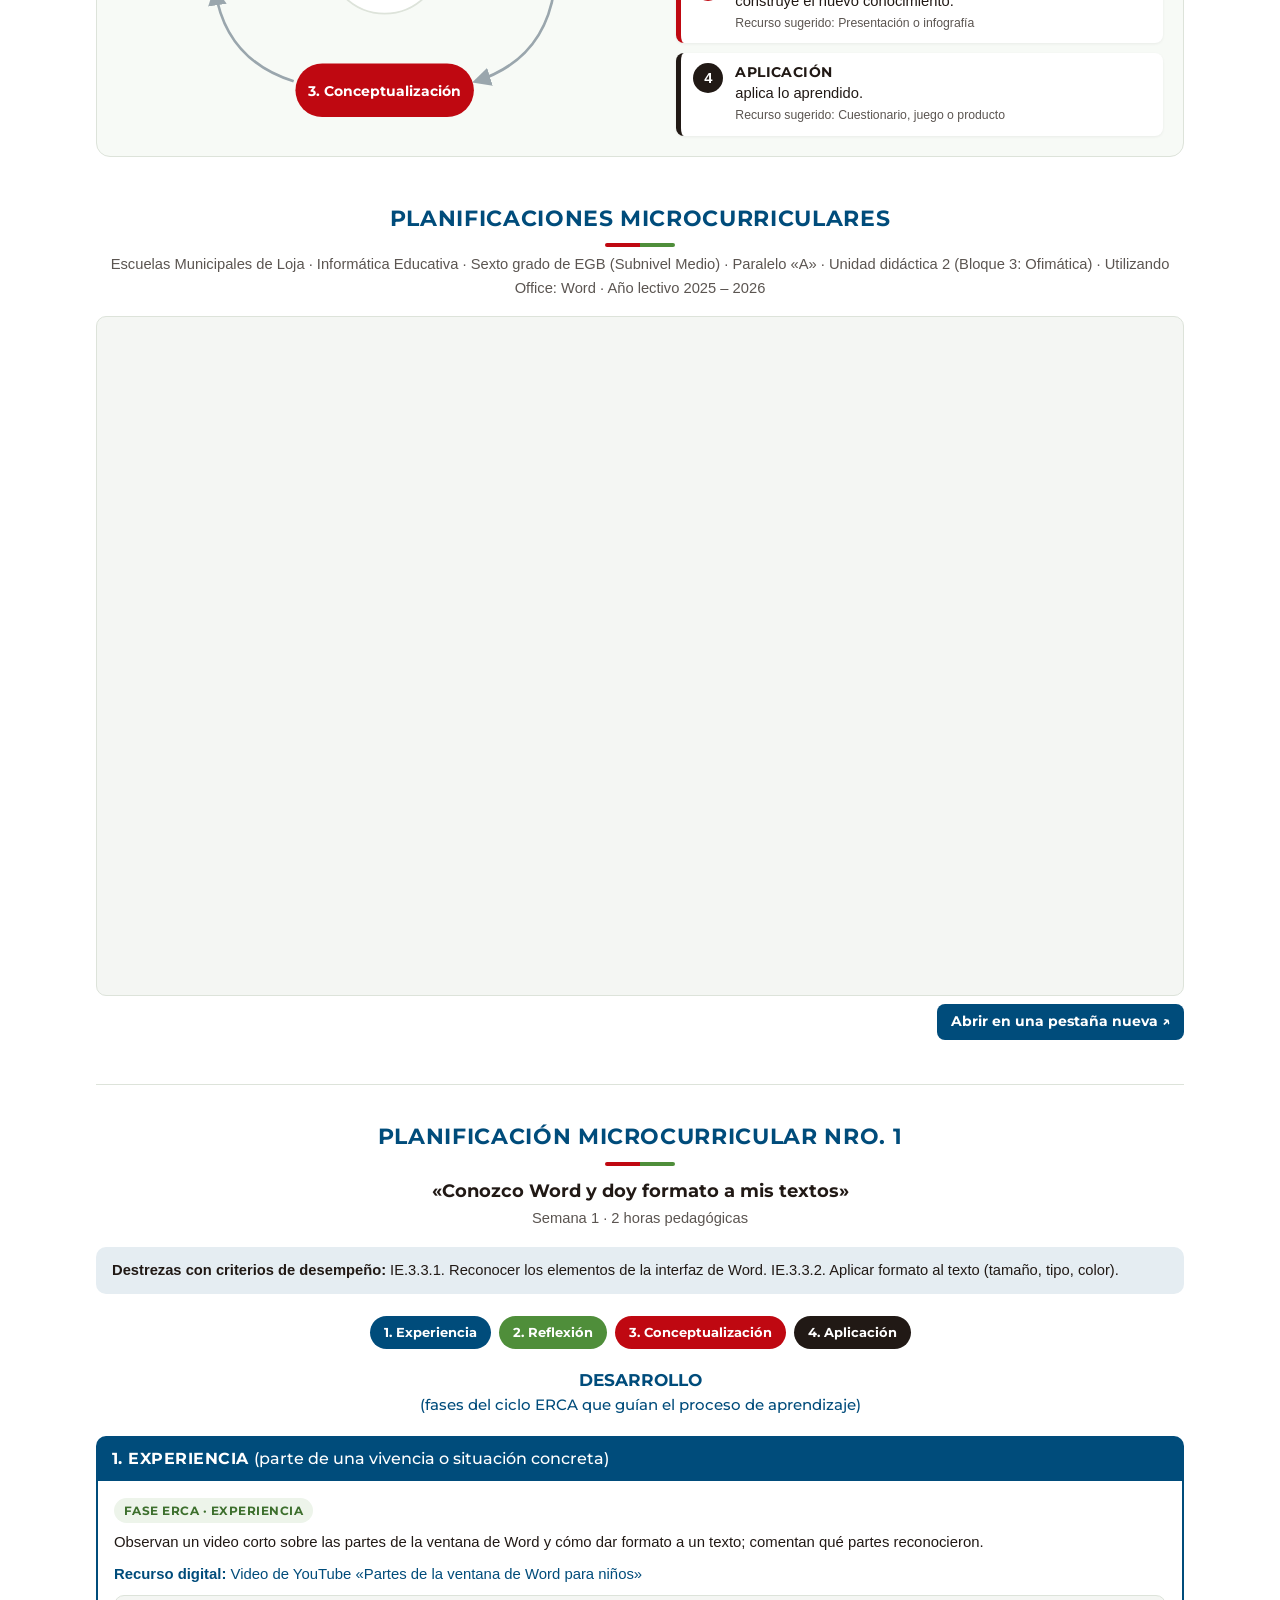
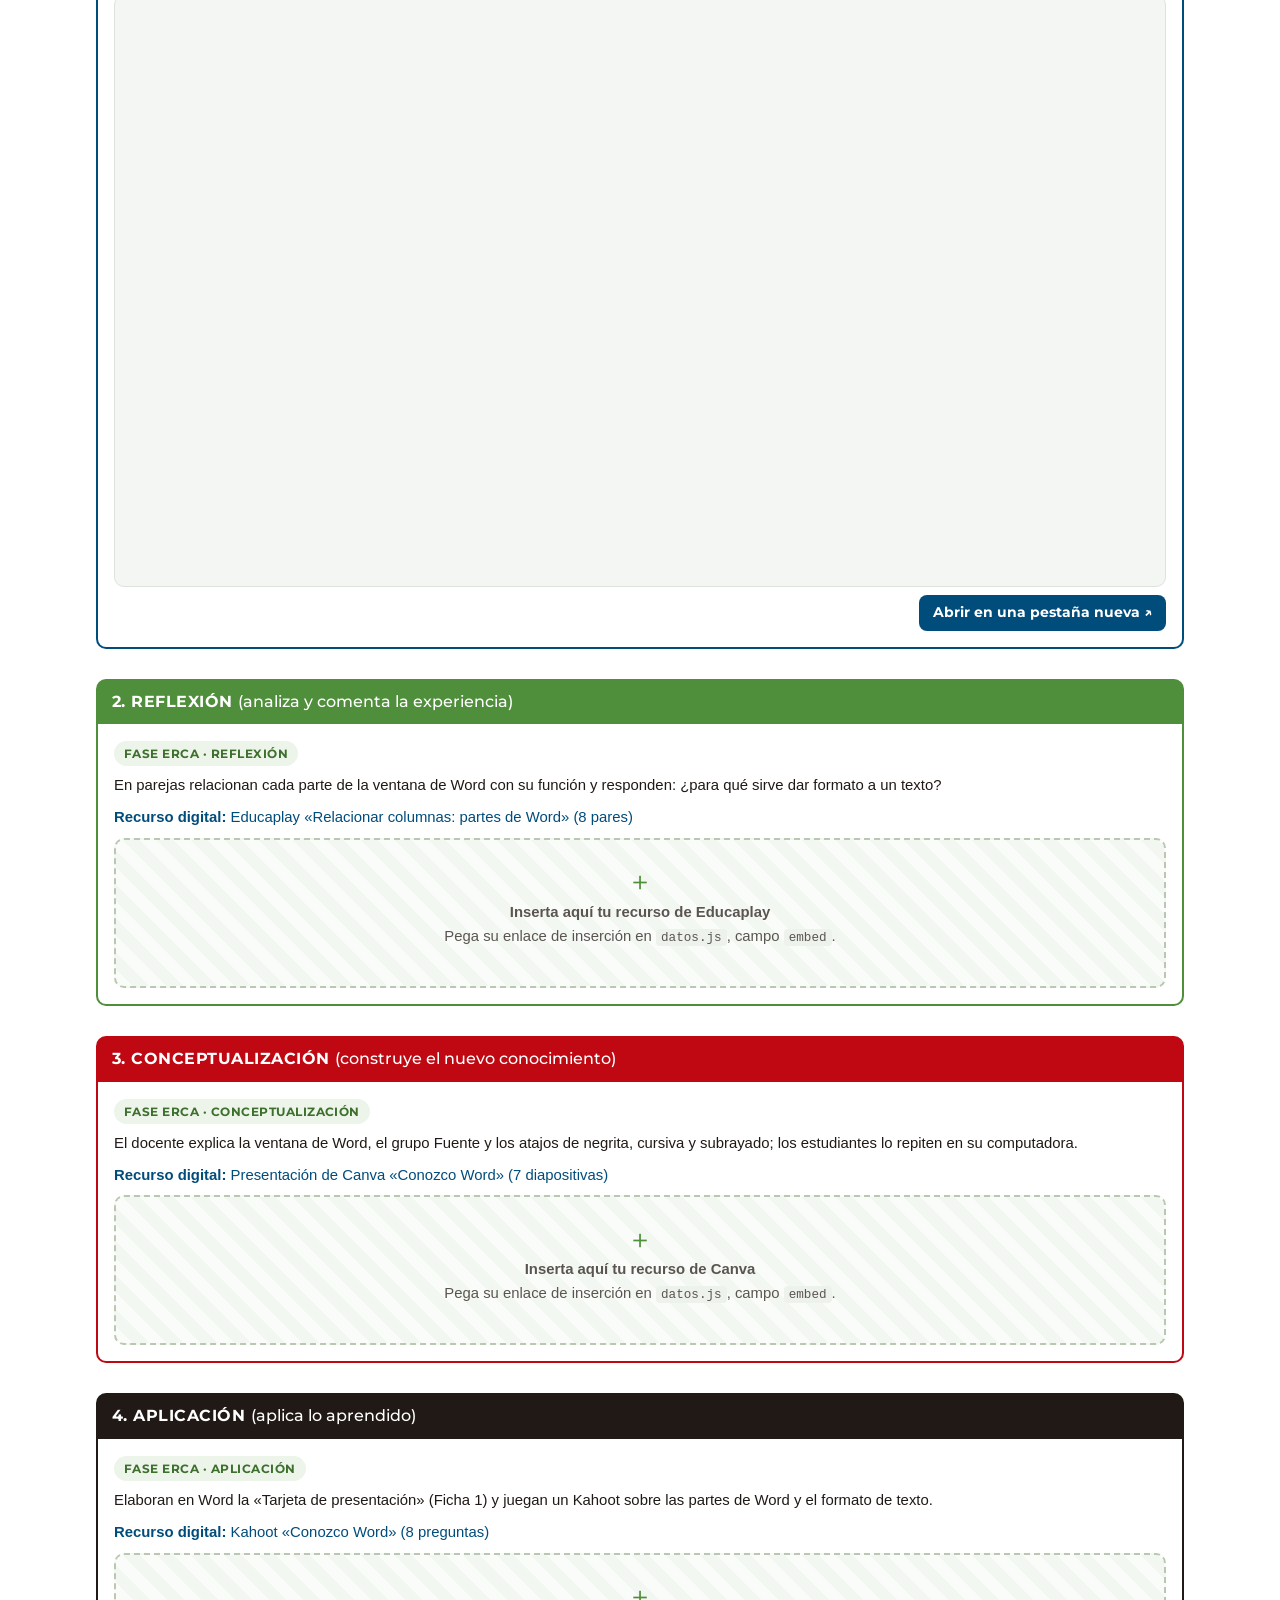
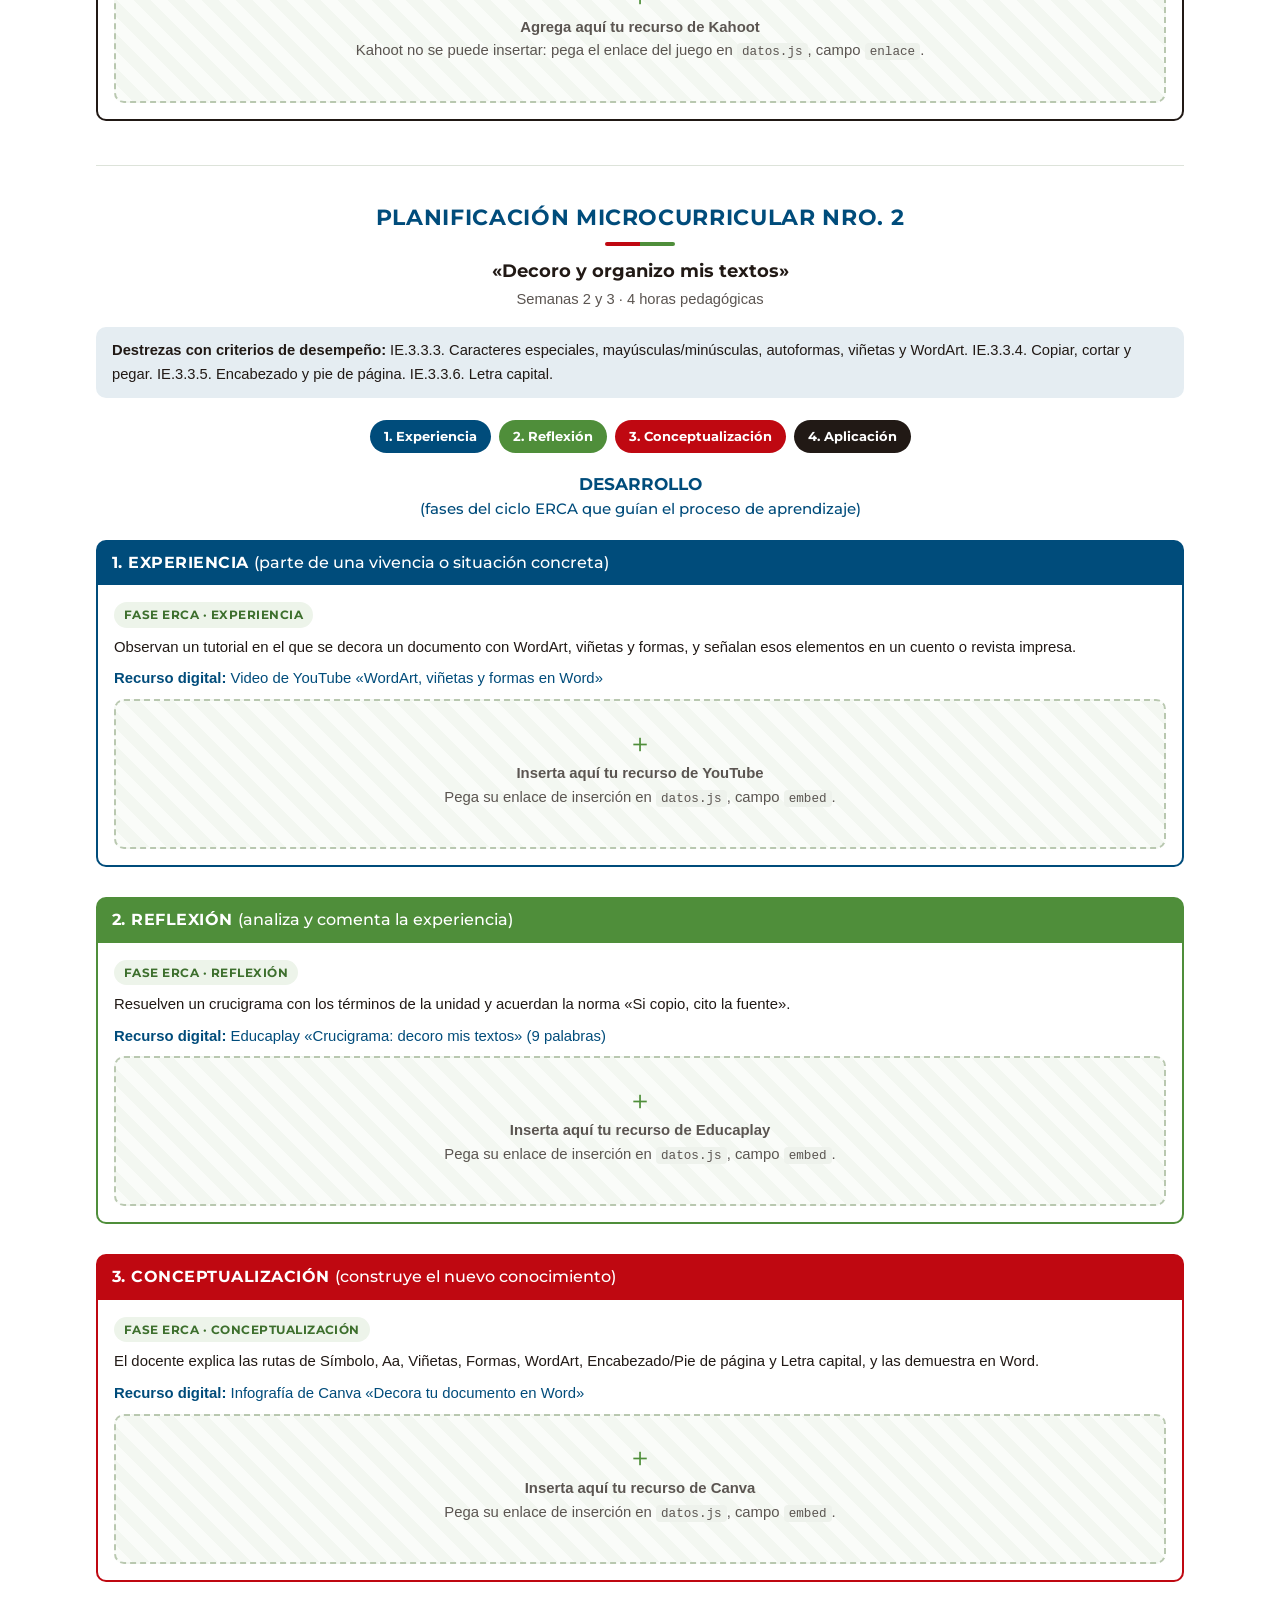
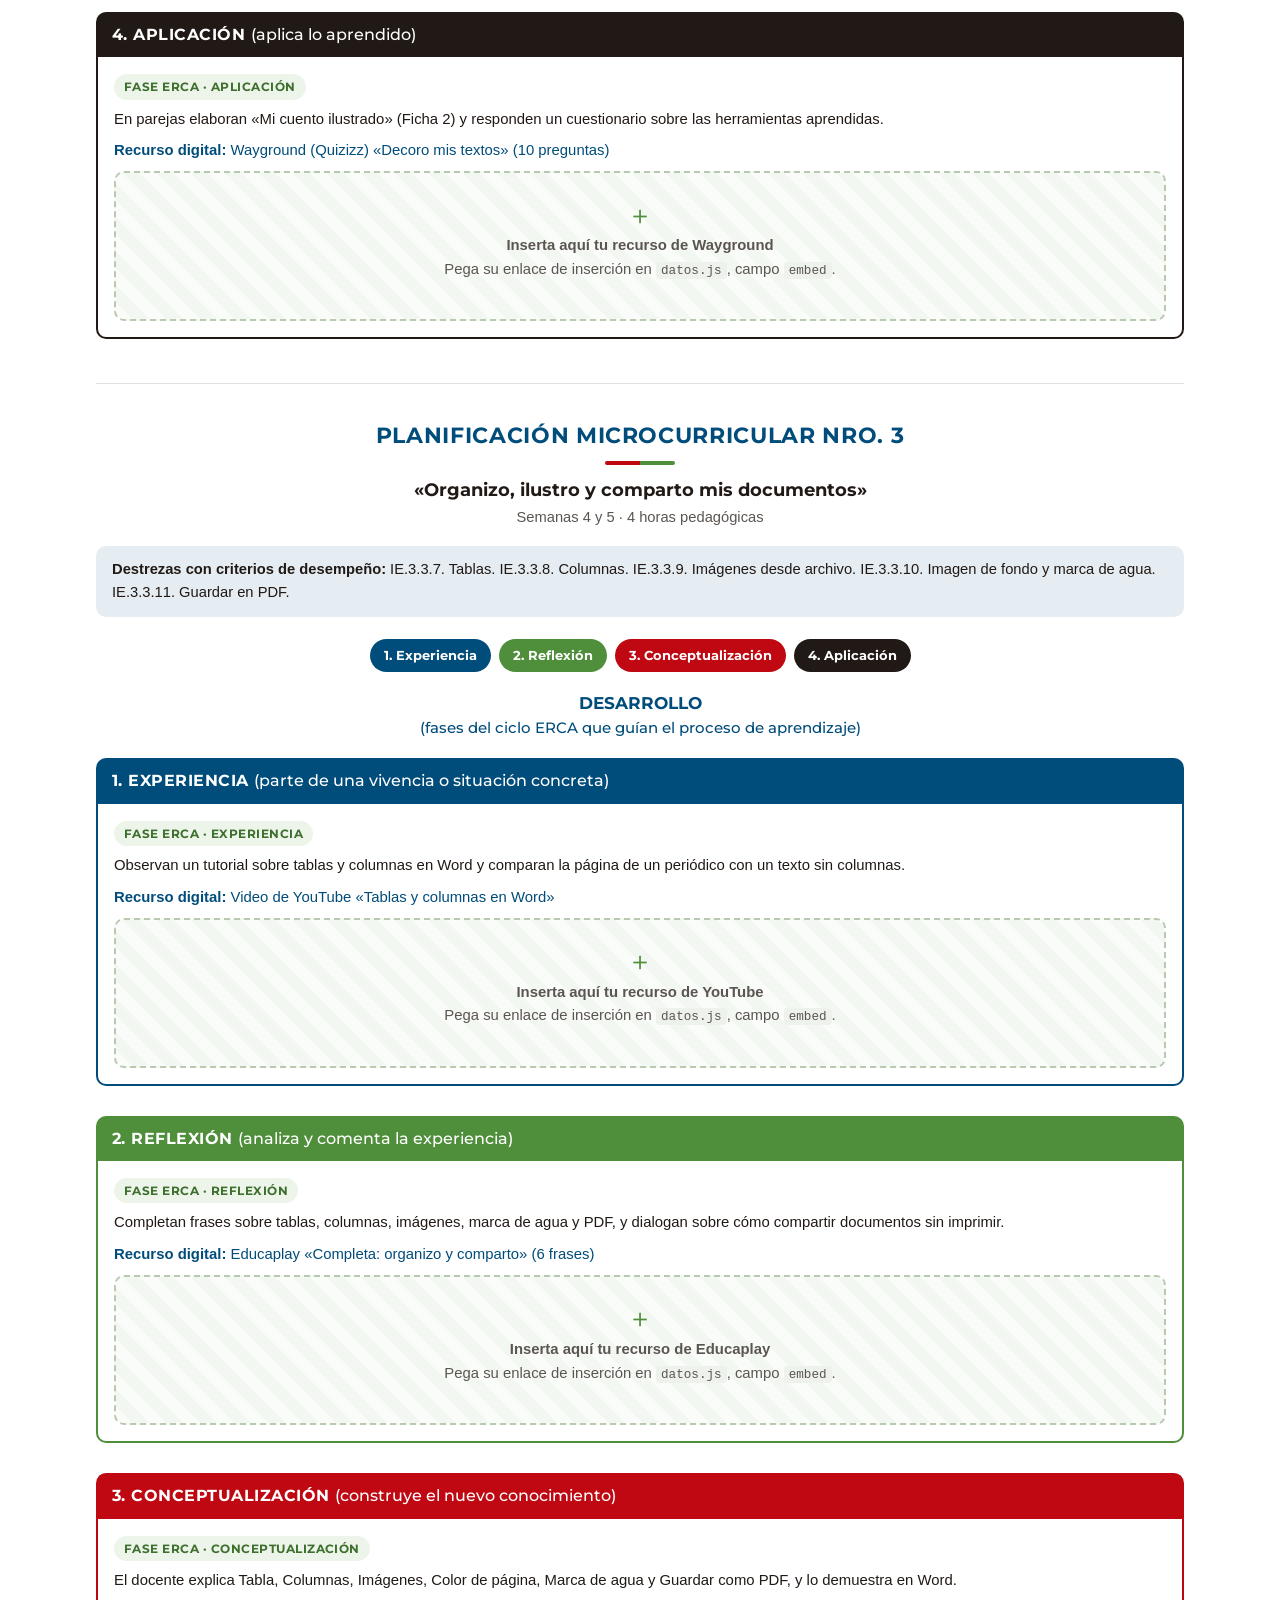
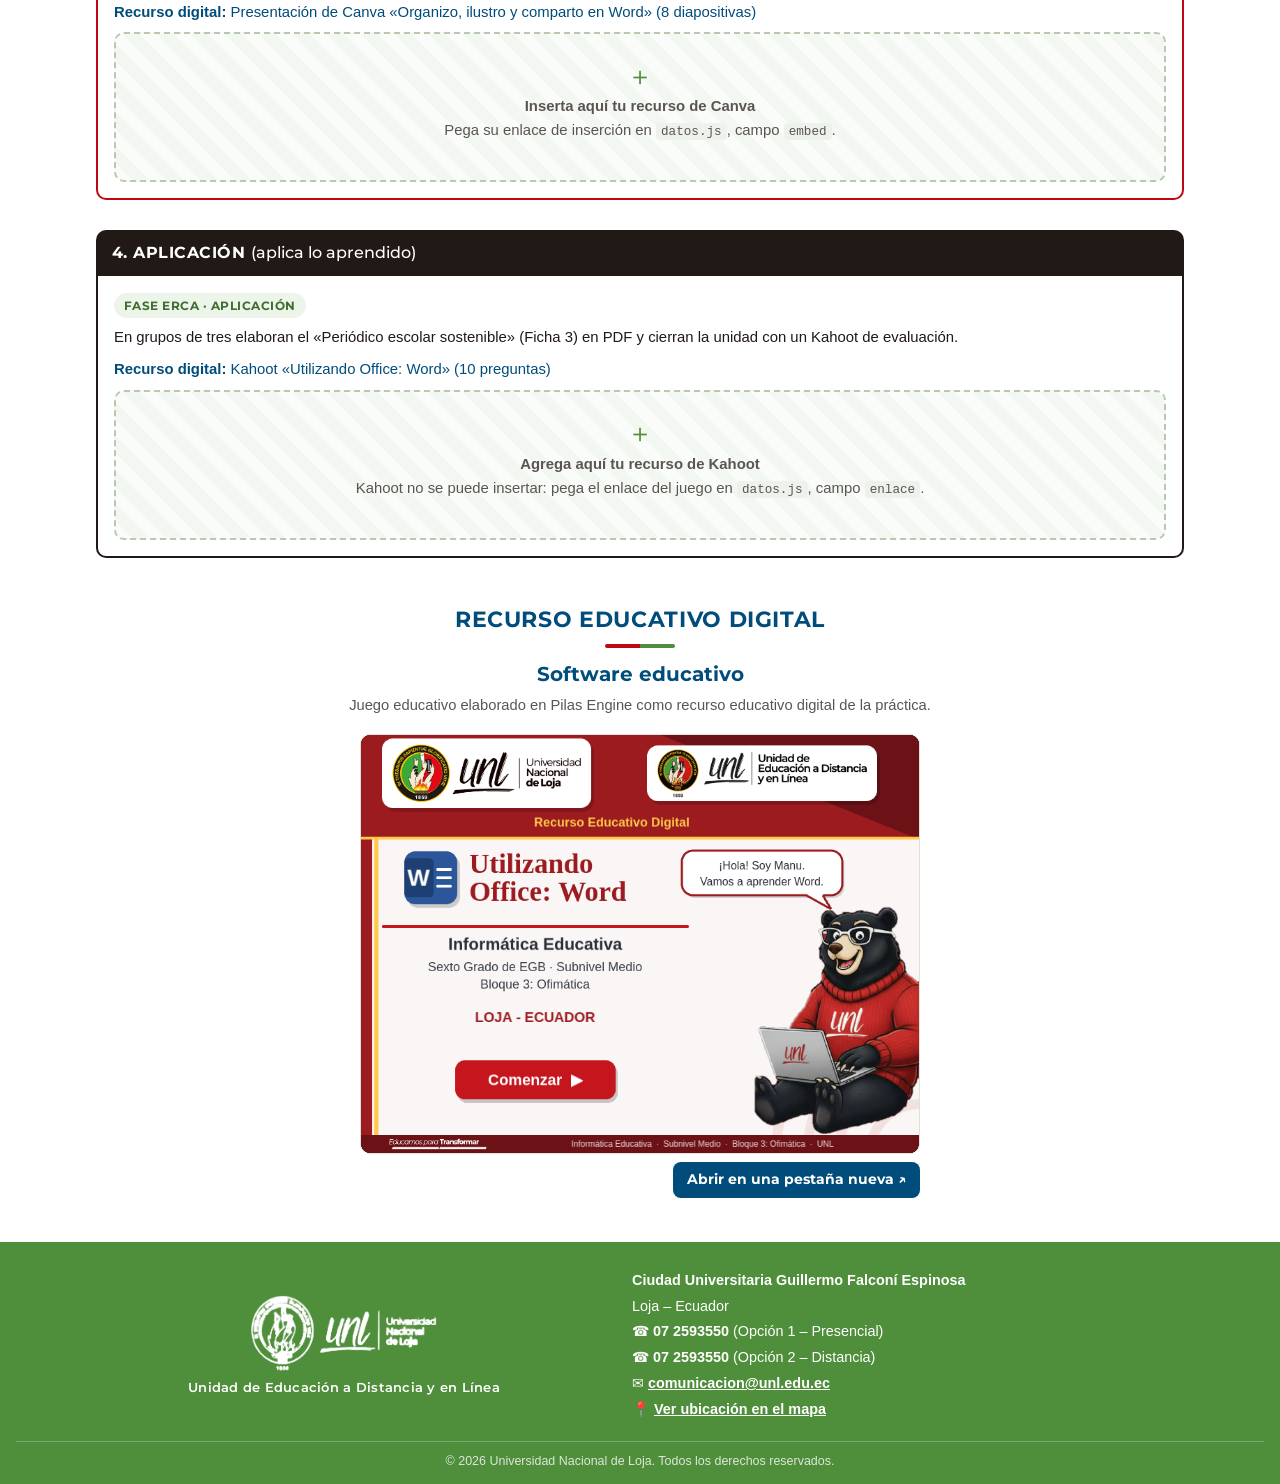
==== commit 93fb6e3f: "Update index.html" ====
--- a/index.html
+++ b/index.html
@@ -85,8 +85,10 @@
     </div>
     <p class="pie__derechos">© <span id="anio">2026</span> Universidad Nacional de Loja. Todos los derechos reservados.</p>
   </footer>
-
-    <script src="datos.js?v=2"></script>
-  <script src="assets/app.js"></script>
+        <script>
+    // Carga siempre la versión más reciente de datos.js (evita la caché del navegador)
+    document.write('<script src="datos.js?v=' + Date.now() + '"><\/script>');
+    document.write('<script src="assets/app.js?v=' + Date.now() + '"><\/script>');
+  </script>
 </body>
 </html>
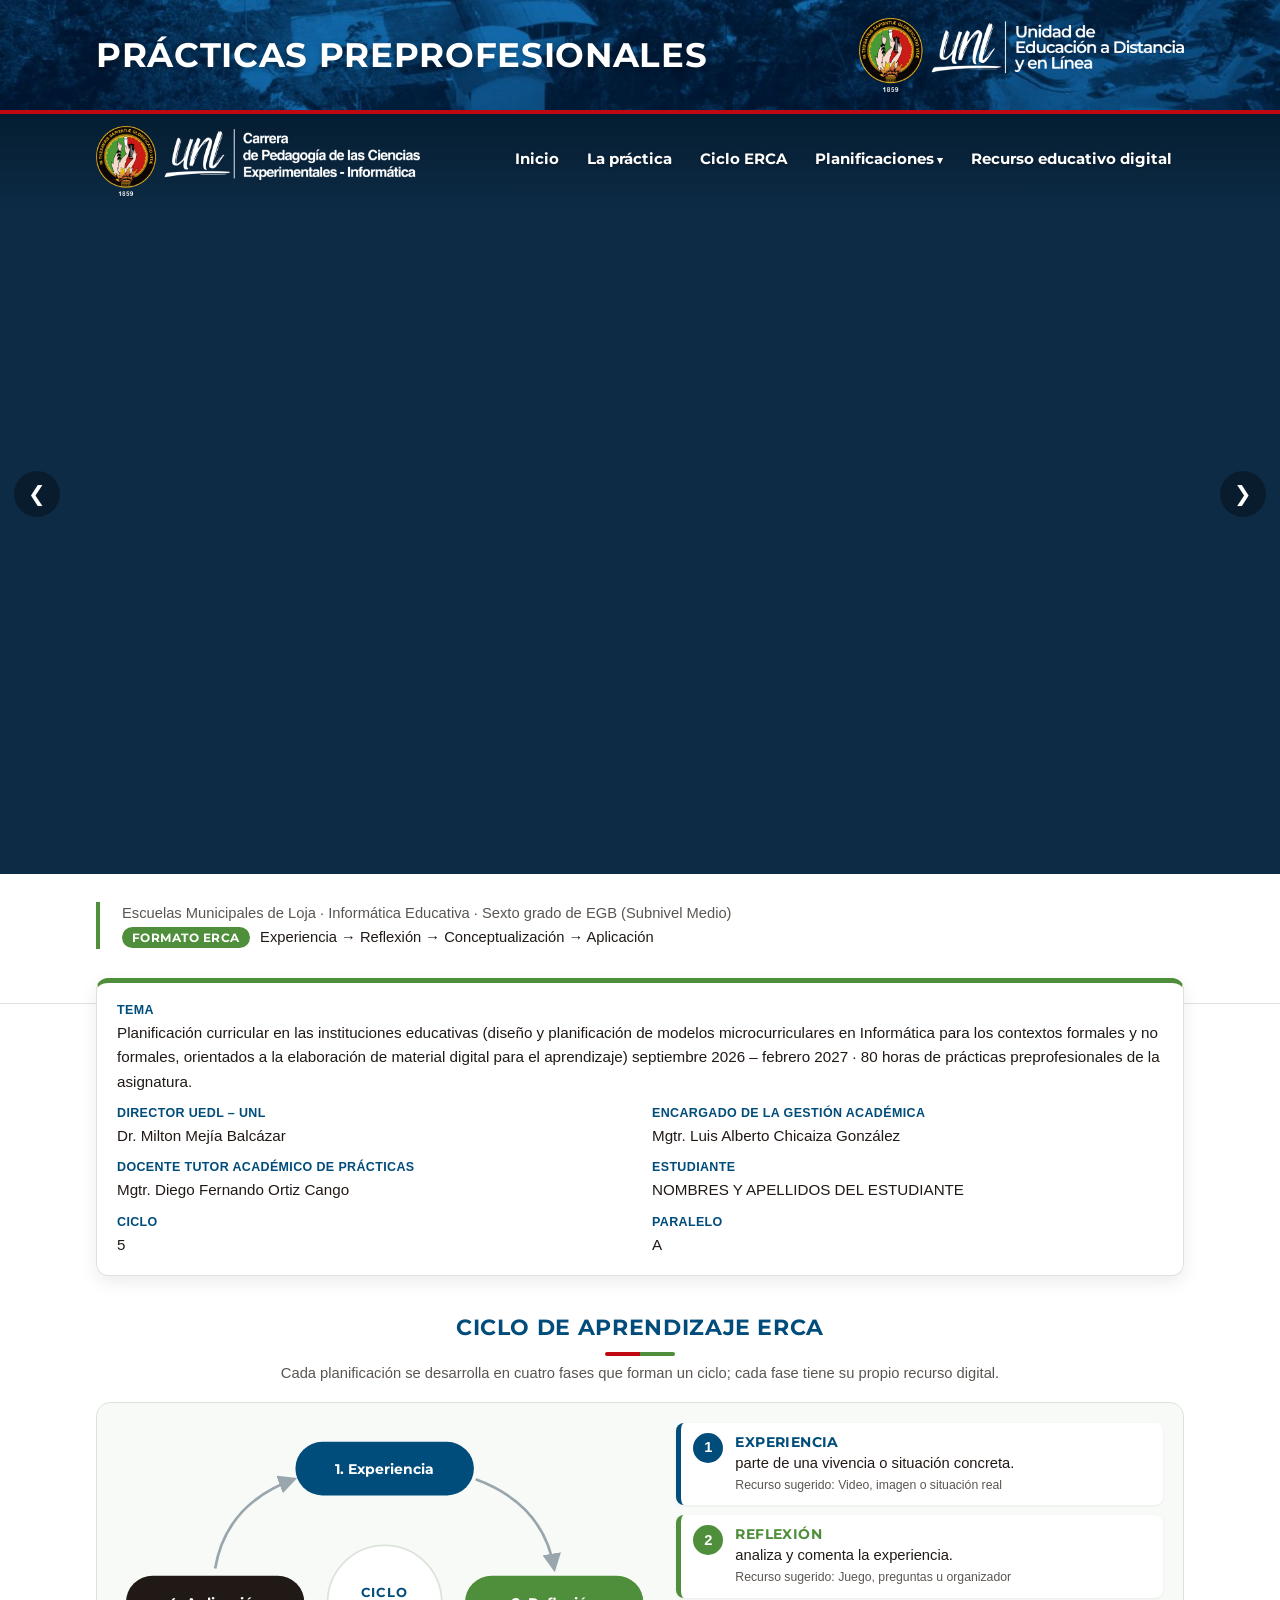
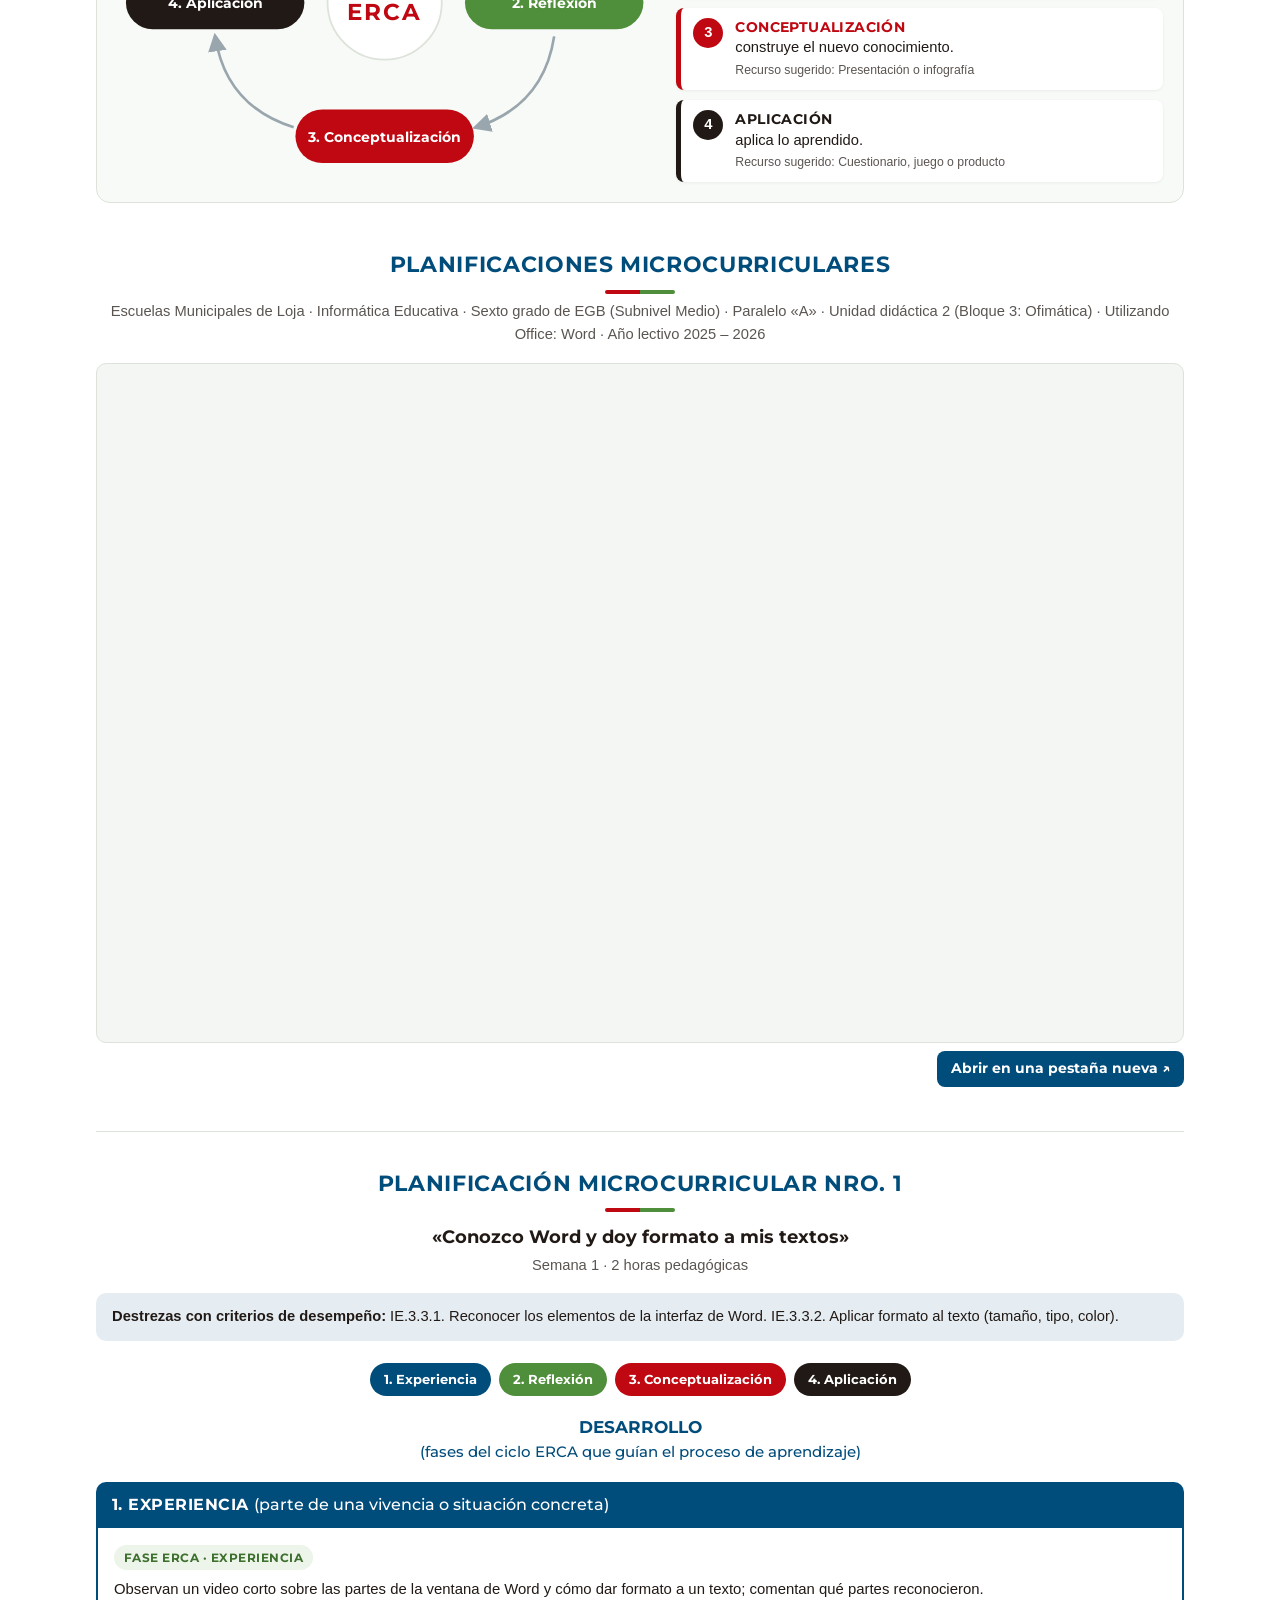
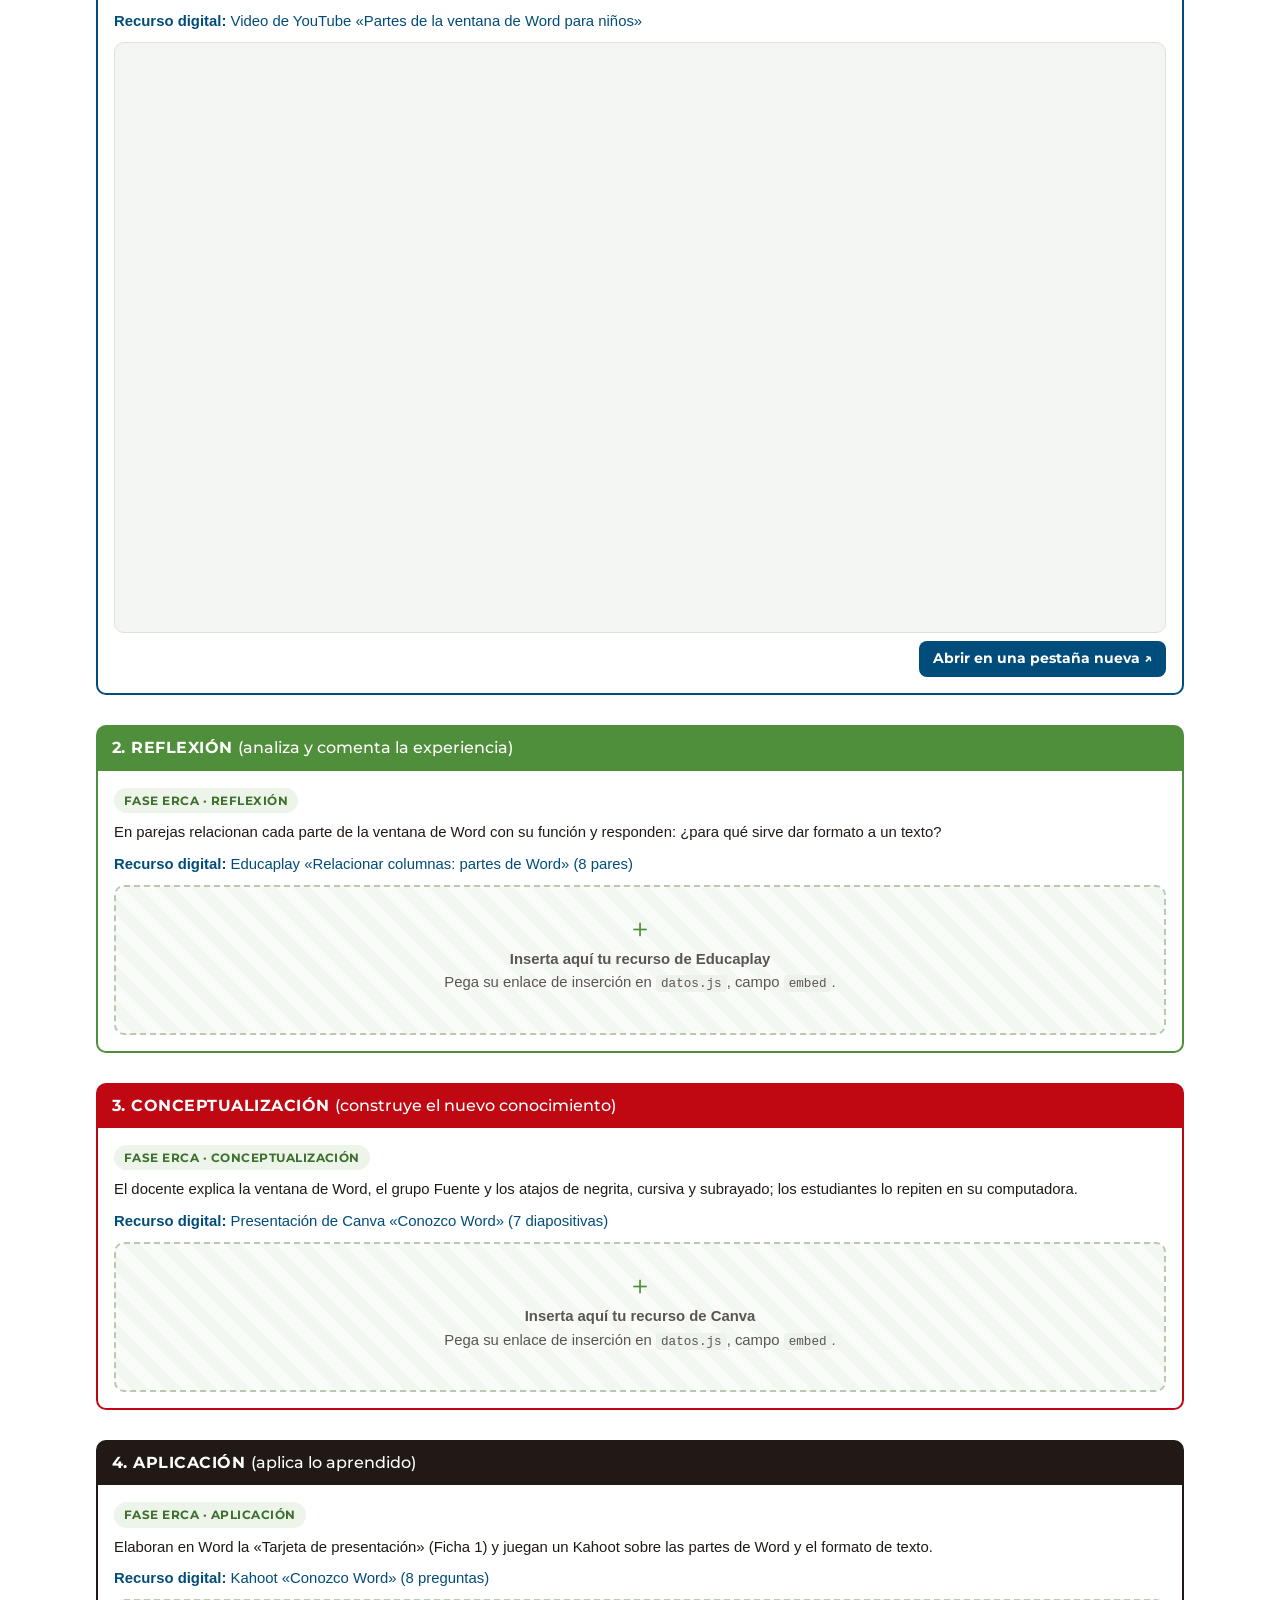
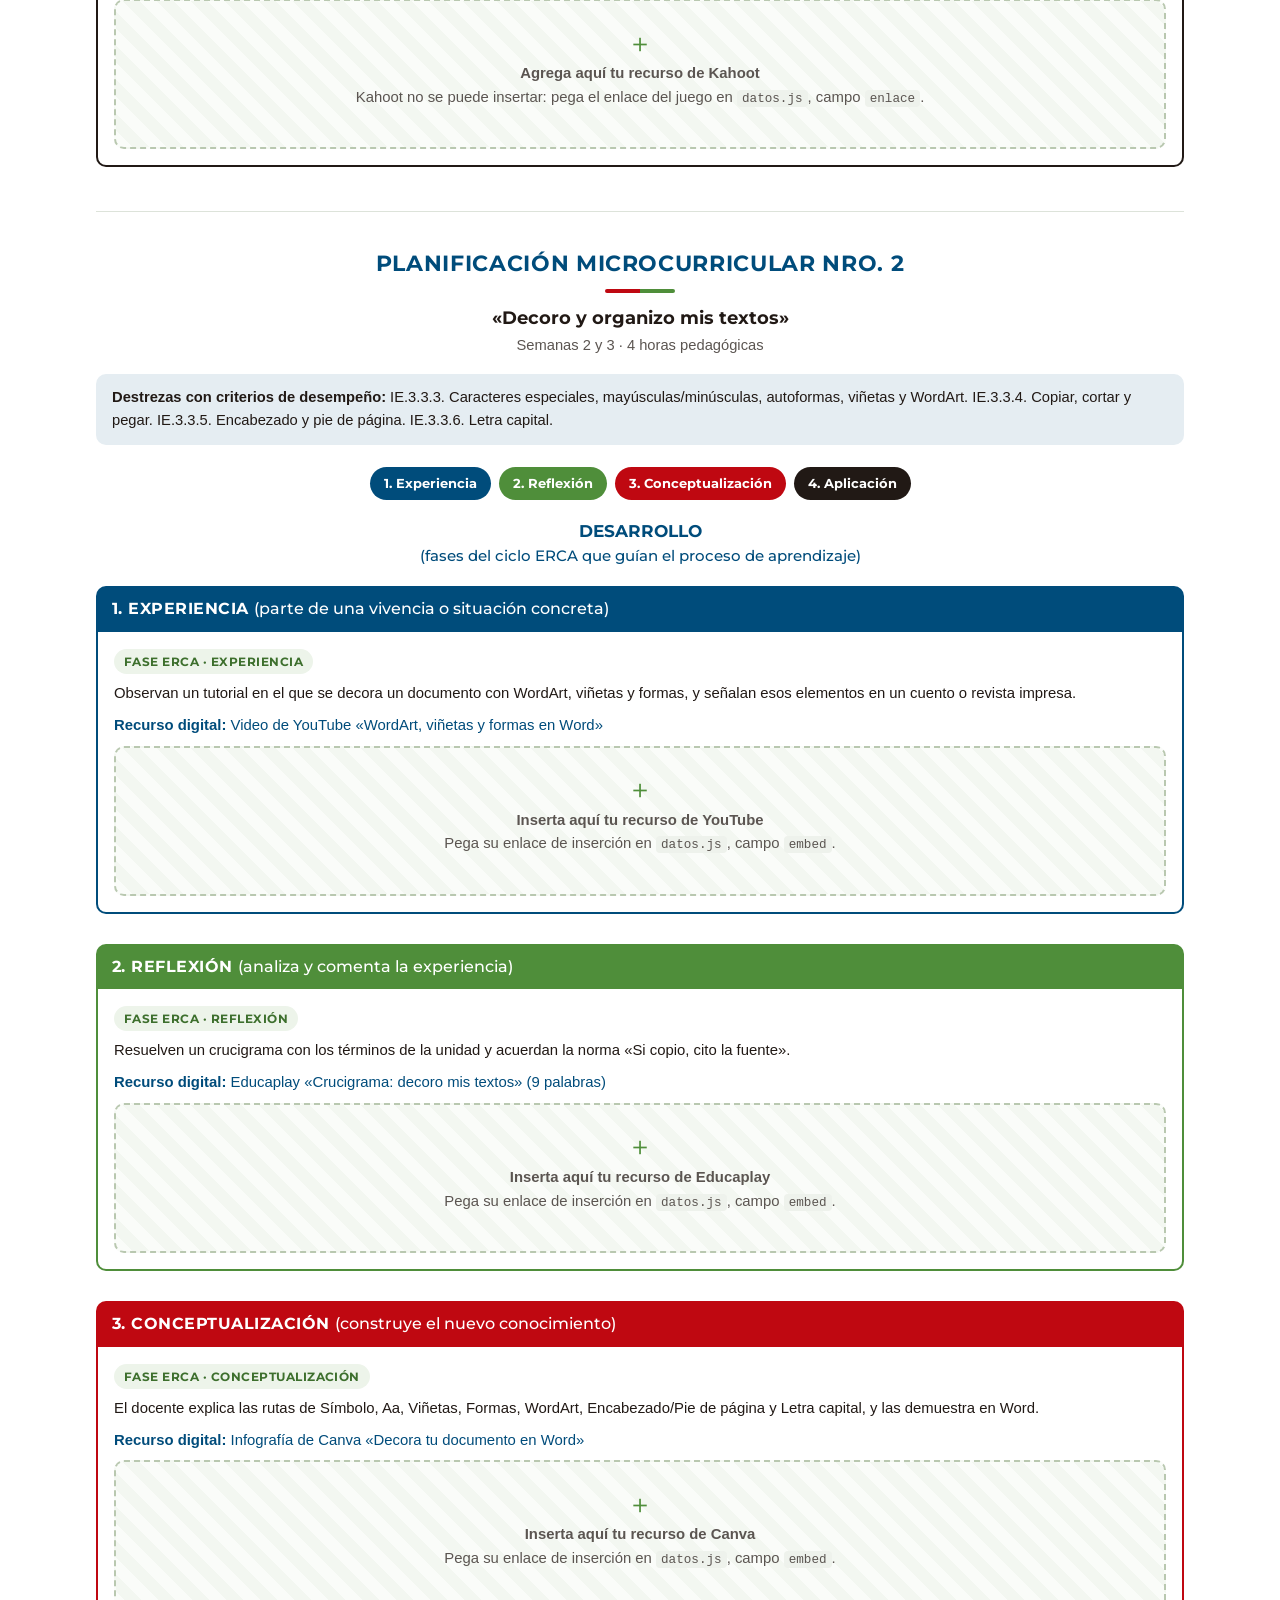
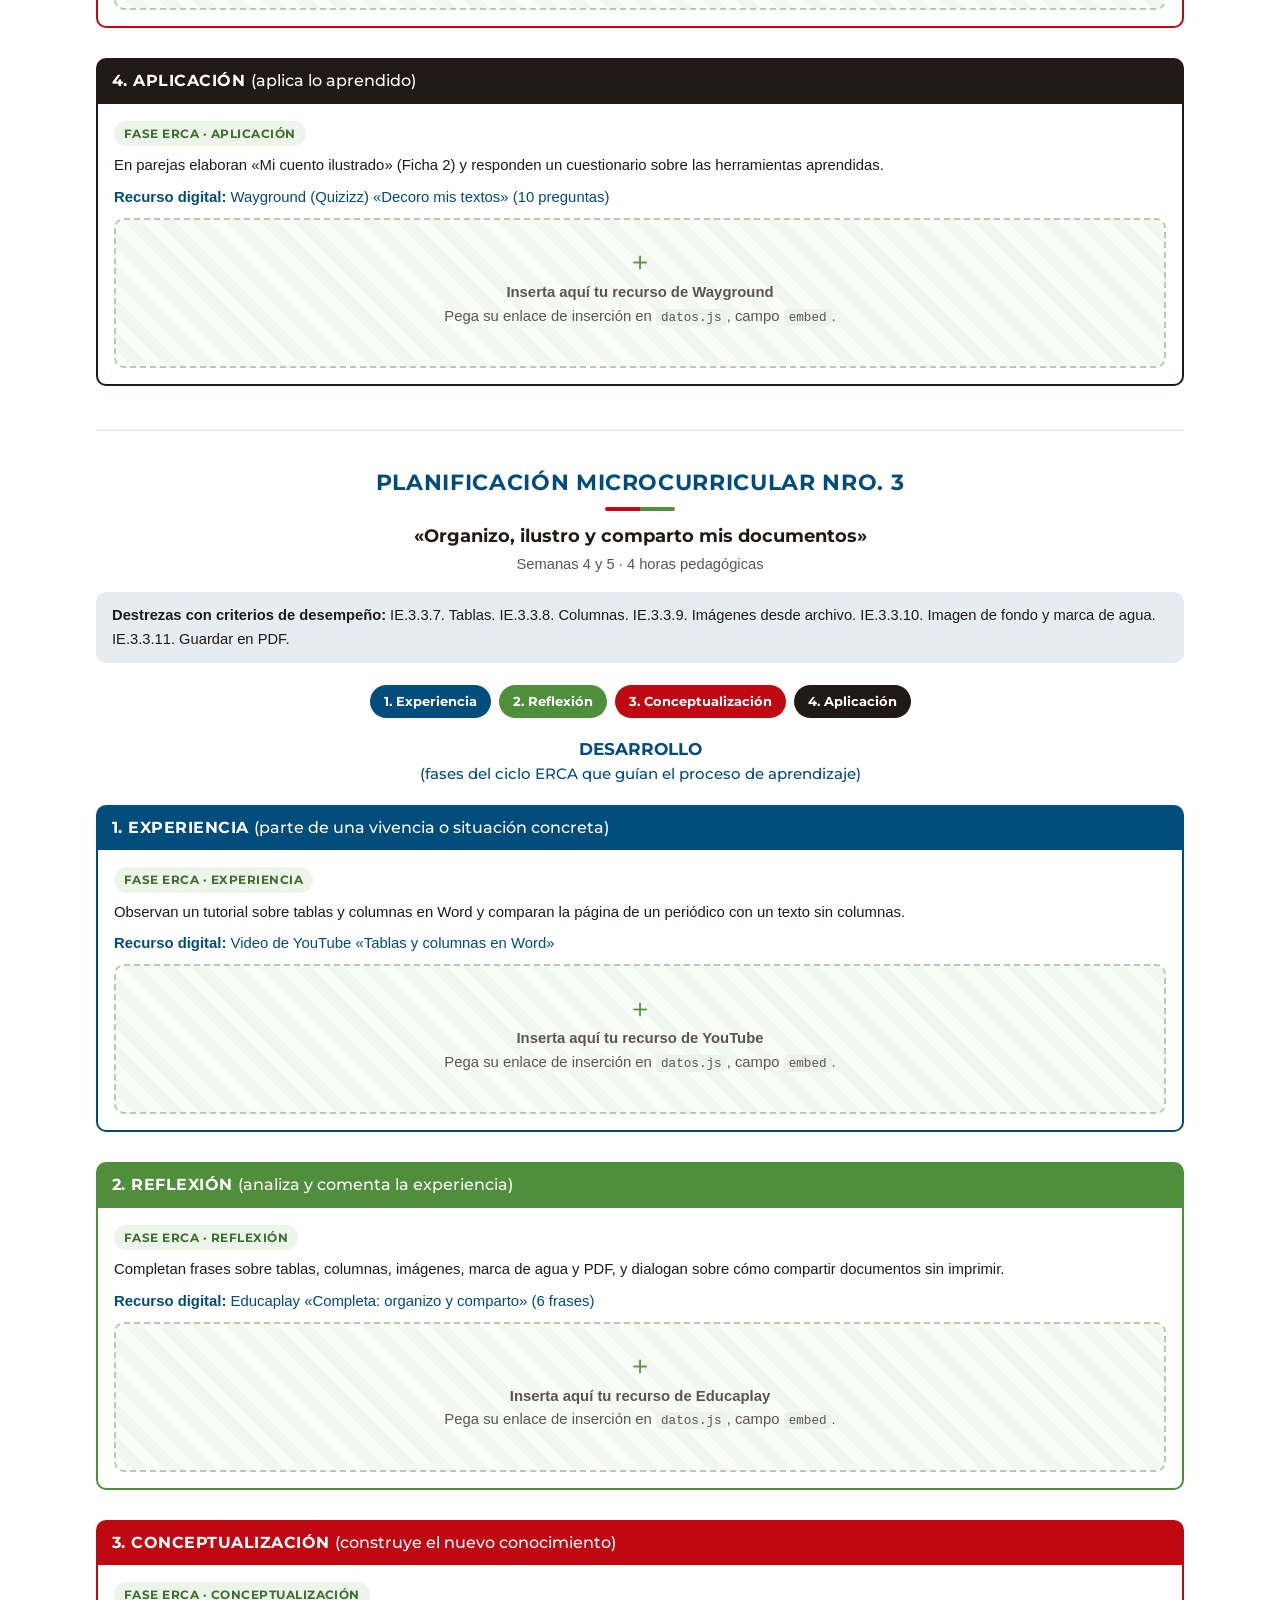
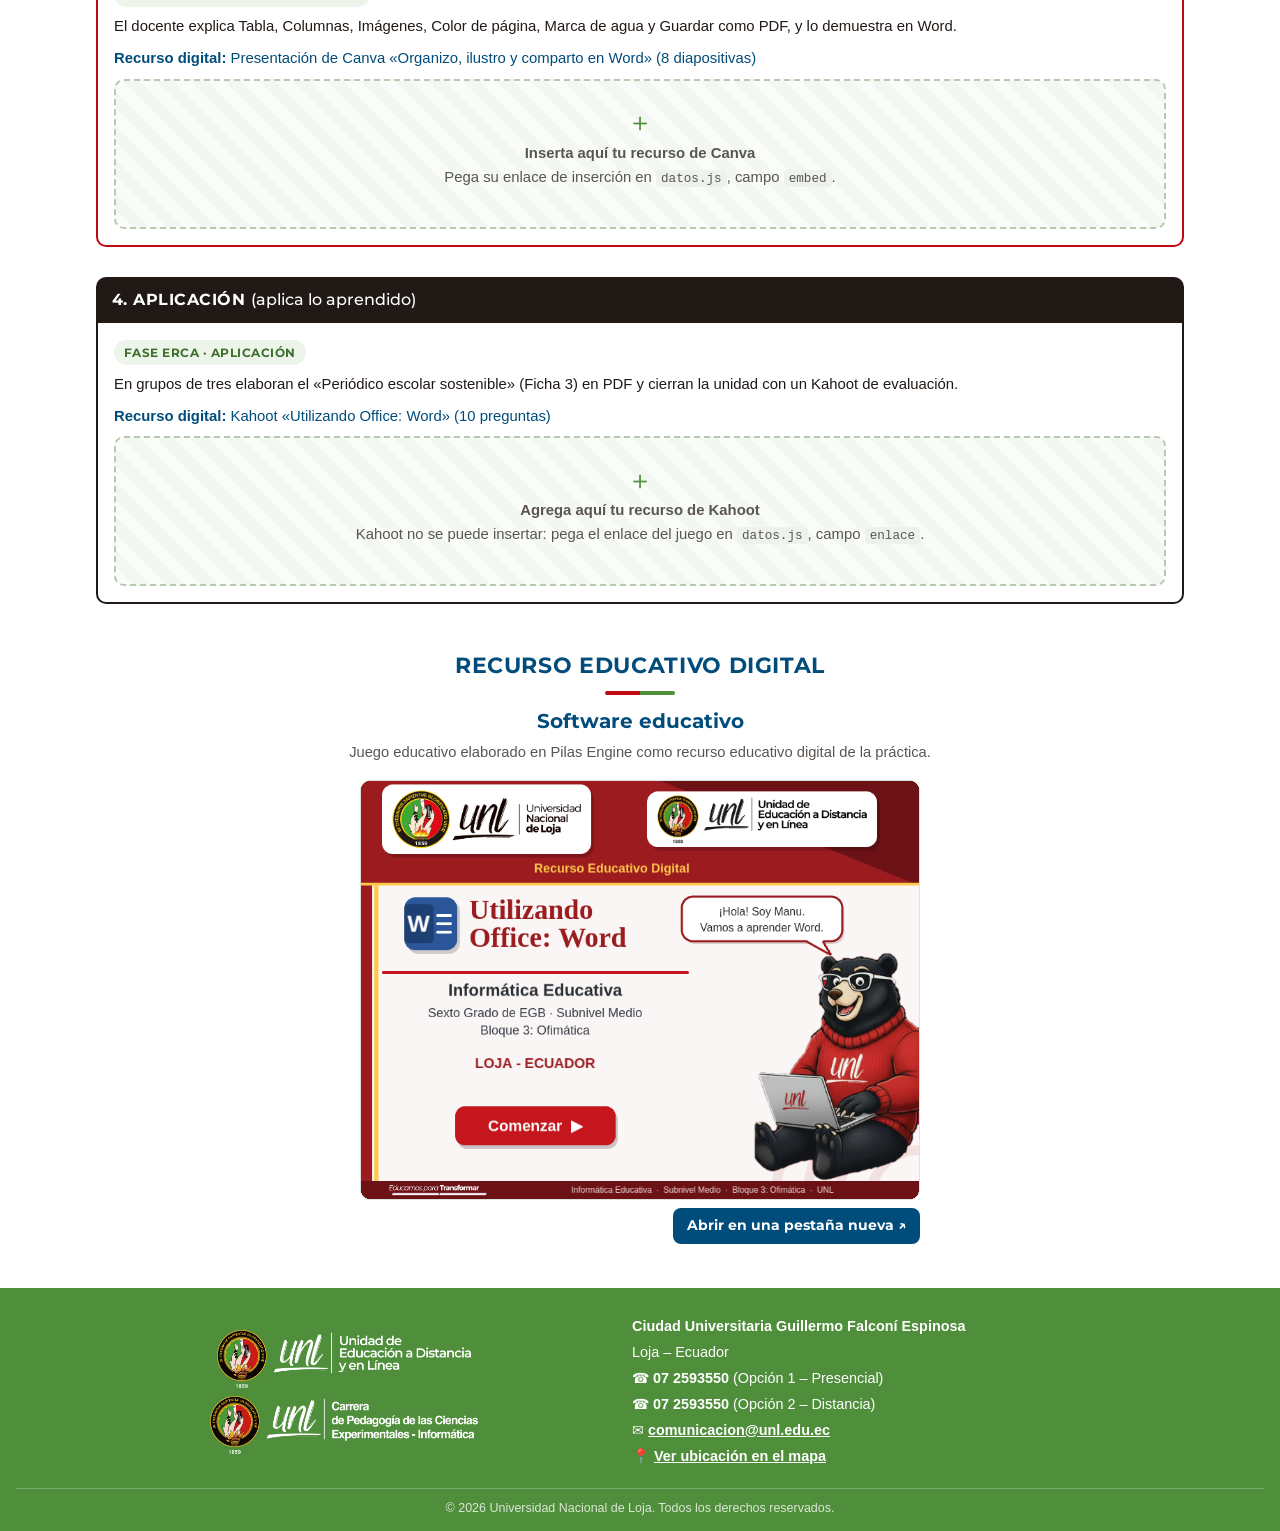
==== commit 9967e741: "Add files via upload" ====
--- a/index.html
+++ b/index.html
@@ -9,41 +9,49 @@
   <link rel="preconnect" href="https://fonts.googleapis.com">
   <link rel="preconnect" href="https://fonts.gstatic.com" crossorigin>
   <link rel="stylesheet" href="https://fonts.googleapis.com/css2?family=Montserrat:wght@300;400;600;700&display=swap">
-  <link rel="stylesheet" href="assets/estilos.css">
+  <script>document.write('<link rel="stylesheet" href="assets/estilos.css?v=' + Date.now() + '">');</script>
+  <noscript><link rel="stylesheet" href="assets/estilos.css"></noscript>
 </head>
 <body>
-  <header class="cabecera">
-    <div class="barra-sup">
-      <div class="contenedor barra-sup__fila">
-        <span>Universidad Nacional de Loja</span>
-        <span>Unidad de Educación a Distancia y en Línea</span>
+  <a class="saltar" href="#contenido">Saltar al contenido</a>
+  <div class="encabezado" role="banner">
+    <div class="contenedor encabezado__fila">
+      <div class="encabezado__titulos">
+        <p class="encabezado__titulo" id="enc-titulo">Prácticas preprofesionales</p>
+        <p class="encabezado__etiqueta" id="enc-etiqueta">Quinto ciclo</p>
       </div>
+      <img class="encabezado__logo" src="assets/img/logo-uedl-blanco.png" alt="Universidad Nacional de Loja – Unidad de Educación a Distancia y en Línea" width="1000" height="228">
     </div>
-    <div class="contenedor marca">
-      <a class="marca__enlace" href="#inicio" aria-label="Inicio">
-        <img class="marca__logo" src="assets/img/marca-unl.png" alt="Escudo y logotipo de la Universidad Nacional de Loja" width="600" height="301">
-        <span class="marca__nombre" id="carrera"></span>
+  </div>
+  <header class="cabecera" id="cabecera">
+    <div class="contenedor cabecera__fila">
+      <a class="marca" href="#inicio">
+        <img class="marca__logo" src="assets/img/logo-carrera-blanco.png" alt="Universidad Nacional de Loja – Carrera de Pedagogía de las Ciencias Experimentales Informática" width="1000" height="216">
       </a>
+      <button class="menu-boton" id="menu-boton" type="button" aria-expanded="false" aria-controls="menu" aria-label="Abrir menú">
+        <span></span><span></span><span></span>
+      </button>
+      <nav class="menu" id="menu" aria-label="Secciones"></nav>
     </div>
-    <nav class="menu" aria-label="Secciones">
-      <div class="contenedor menu__fila" id="menu"></div>
-    </nav>
   </header>
 
-  <section class="portada" id="inicio" aria-label="Portada">
-    <img class="portada__foto" src="assets/img/campus-unl.jpg" alt="Vista aérea de la Ciudad Universitaria Guillermo Falconí Espinosa de la Universidad Nacional de Loja" width="1600" height="931">
-    <div class="portada__franja">
-      <div class="contenedor portada__fila">
-        <div>
-          <p class="portada__antetitulo" id="institucion-corta"></p>
-          <h1 id="titulo"></h1>
-          <p class="portada__formato" id="formato"></p>
-        </div>
+  <section class="carrusel" id="inicio" aria-roledescription="carrusel" aria-label="Portada">
+    <div class="carrusel__pistas" id="carrusel"></div>
+    <button class="carrusel__flecha carrusel__flecha--ant" type="button" id="car-ant" aria-label="Imagen anterior">&#10094;</button>
+    <button class="carrusel__flecha carrusel__flecha--sig" type="button" id="car-sig" aria-label="Imagen siguiente">&#10095;</button>
+    <div class="carrusel__puntos" id="car-puntos"></div>
+  </section>
+
+  <section class="presentacion">
+    <div class="contenedor presentacion__fila">
+      <div class="presentacion__texto">
+        <p class="presentacion__institucion" id="institucion-corta"></p>
+        <p class="presentacion__formato" id="formato"></p>
       </div>
     </div>
   </section>
 
-  <main class="contenedor">
+  <main class="contenedor" id="contenido">
     <section class="ficha" id="datos-practica" aria-label="Datos de la práctica">
       <dl id="datos"></dl>
     </section>
@@ -68,11 +76,11 @@
     </section>
   </main>
 
-  <footer class="pie">
+  <footer class="pie" id="contacto">
     <div class="pie__fila">
       <div class="pie__marca">
-        <img src="assets/img/logo-unl-blanco.png" alt="Universidad Nacional de Loja" class="pie__logo" width="223" height="91">
-        <p class="pie__unidad">Unidad de Educación a Distancia y en Línea</p>
+        <img src="assets/img/logo-uedl-blanco.png" alt="Universidad Nacional de Loja – Unidad de Educación a Distancia y en Línea" class="pie__logo" width="1000" height="228">
+        <img src="assets/img/logo-carrera-blanco.png" alt="Carrera de Pedagogía de las Ciencias Experimentales Informática" class="pie__logo" width="1000" height="216">
       </div>
       <address class="pie__contacto">
         <strong>Ciudad Universitaria Guillermo Falconí Espinosa</strong><br>
@@ -85,8 +93,9 @@
     </div>
     <p class="pie__derechos">© <span id="anio">2026</span> Universidad Nacional de Loja. Todos los derechos reservados.</p>
   </footer>
-        <script>
-    // Carga siempre la versión más reciente de datos.js (evita la caché del navegador)
+
+  <script>
+    // Carga siempre la versión más reciente (evita que el navegador muestre datos antiguos)
     document.write('<script src="datos.js?v=' + Date.now() + '"><\/script>');
     document.write('<script src="assets/app.js?v=' + Date.now() + '"><\/script>');
   </script>
--- a/assets/estilos.css
+++ b/assets/estilos.css
@@ -18,48 +18,108 @@
 * { box-sizing: border-box; }
 html { scroll-behavior: smooth; -webkit-text-size-adjust: 100%; }
 body { margin: 0; background: #ffffff; color: var(--texto); font: 16px/1.6 Arial, Helvetica, sans-serif; }
-h1, h2, h3, h4, .menu, .plan__nombre, .software__titulo, .boton, .fase__etiqueta, .plan__accesos, .paso, .esquema__item strong, .portada__formato span { font-family: var(--titulos); }
+h1, h2, h3, h4, .plan__nombre, .software__titulo, .boton, .fase__etiqueta, .plan__accesos, .paso, .esquema__item strong, .portada__formato span { font-family: var(--titulos); }
 img { max-width: 100%; }
 a { color: var(--azul); }
 .contenedor { max-width: 1120px; margin: 0 auto; padding: 0 16px; }
 
-/* Cabecera institucional: barra verde, marca en fondo blanco y menú azul */
-.cabecera { background: #fff; position: sticky; top: 0; z-index: 10; box-shadow: 0 2px 8px rgba(0,0,0,.10); }
-.barra-sup { background: var(--verde); color: #fff; font: 600 .75rem/1 var(--titulos); letter-spacing: .03em; }
-.barra-sup__fila { display: flex; justify-content: space-between; gap: 12px; padding-top: 7px; padding-bottom: 7px; }
-.marca { padding-top: 10px; padding-bottom: 10px; }
-.marca__enlace { display: inline-flex; align-items: center; text-decoration: none; color: var(--negro); }
-.marca__logo { height: 64px; width: auto; }
-.marca__nombre { margin-left: 16px; padding-left: 16px; border-left: 2px solid var(--negro); font-family: var(--titulos); line-height: 1.2; display: flex; flex-direction: column; justify-content: center; min-height: 52px; max-width: 360px; }
-.marca__nombre span { font-weight: 300; font-size: .9rem; }
-.marca__nombre strong { font-weight: 700; font-size: .98rem; }
-.menu { background: var(--azul); }
-.menu__fila { display: flex; gap: 2px; overflow-x: auto; scrollbar-width: none; }
-.menu__fila::-webkit-scrollbar { display: none; }
-.menu a { color: #fff; text-decoration: none; font-weight: 600; font-size: .85rem; padding: 10px 12px; white-space: nowrap; border-bottom: 3px solid transparent; }
-.menu a:hover, .menu a:focus-visible { border-bottom-color: var(--rojo); background: rgba(255,255,255,.08); }
+/* Cabecera como la web de la UNL: barra superior oscura y logo + menú sobre el carrusel */
+.saltar { position: absolute; left: -999px; top: 0; z-index: 50; background: #fff; color: var(--azul); padding: 8px 14px; }
+.saltar:focus { left: 8px; top: 8px; }
+/* Encabezado según el «Modelo mailing institucional» del Manual Corporativo UNL */
+.encabezado { background: #00264a url("img/encabezado-fondo.jpg") center/cover; color: #fff; border-bottom: 4px solid var(--rojo); }
+.encabezado__fila { display: flex; align-items: center; justify-content: space-between; gap: 18px 28px; padding-top: 18px; padding-bottom: 18px; flex-wrap: wrap; }
+.encabezado__logo { height: 74px; width: auto; display: block; }
+.encabezado__titulos { text-align: left; }
+.encabezado__titulo { margin: 0; font: 700 clamp(1.25rem, 3vw, 2.1rem)/1.1 var(--titulos); text-transform: uppercase; letter-spacing: .02em; text-shadow: 0 2px 6px rgba(0,0,0,.35); }
+.encabezado__etiqueta { display: inline-block; margin: 8px 0 0; background: var(--rojo); color: #fff; font: 700 clamp(.85rem, 1.5vw, 1.05rem)/1 var(--titulos); text-transform: uppercase; letter-spacing: .06em; padding: 7px 18px; }
+@media (max-width: 620px) {
+  .encabezado__fila { justify-content: center; padding-top: 14px; padding-bottom: 14px; }
+  .encabezado__logo { height: 52px; }
+  .encabezado__titulos { text-align: center; }
+}
+
+/* Barra de navegación: transparente sobre el carrusel y azul al desplazarse */
+:root { --alto-nav: 94px; }
+.cabecera { position: sticky; top: 0; z-index: 30; height: var(--alto-nav); color: #fff; transition: background .3s, box-shadow .3s; background: linear-gradient(rgba(0,20,35,.6), rgba(0,20,35,0)); }
+.cabecera--solida, .cabecera--abierta { background: var(--azul); box-shadow: 0 2px 10px rgba(0,0,0,.25); }
+.carrusel { margin-top: calc(-1 * var(--alto-nav)); }
+.cabecera__fila { display: flex; align-items: center; gap: 24px; height: 100%; }
+.marca { flex: none; display: block; }
+.marca__logo { display: block; height: 70px; width: auto; transition: height .3s; }
+.menu { margin-left: auto; font-family: var(--titulos); }
+.menu__lista { list-style: none; margin: 0; padding: 0; display: flex; gap: 4px; }
+.menu__lista a { display: block; color: #fff; text-decoration: none; font-weight: 700; font-size: .92rem; padding: 10px 12px; border-bottom: 3px solid transparent; text-shadow: 0 1px 3px rgba(0,0,0,.35); }
+.menu__lista a:hover, .menu__lista a:focus-visible { border-bottom-color: var(--rojo); }
+.menu__grupo { position: relative; }
+.menu__grupo > a::after { content: " ▾"; font-size: .75em; }
+.menu__sub { list-style: none; margin: 0; padding: 6px 0; position: absolute; top: 100%; left: 0; min-width: 210px; background: #fff; border-top: 3px solid var(--rojo); border-radius: 0 0 8px 8px; box-shadow: 0 8px 20px rgba(0,0,0,.18); opacity: 0; visibility: hidden; transform: translateY(6px); transition: .2s; }
+.menu__grupo:hover .menu__sub, .menu__grupo:focus-within .menu__sub { opacity: 1; visibility: visible; transform: none; }
+.menu__sub a { color: var(--azul); text-shadow: none; border: 0; font-weight: 600; }
+.menu__sub a:hover, .menu__sub a:focus-visible { background: var(--azul-claro); }
+.menu-boton { display: none; margin-left: auto; background: none; border: 2px solid rgba(255,255,255,.7); border-radius: 8px; width: 46px; height: 42px; padding: 8px; cursor: pointer; }
+.menu-boton span { display: block; height: 3px; background: #fff; border-radius: 2px; margin: 4px 0; transition: .2s; }
+.cabecera--abierta .menu-boton span:nth-child(1) { transform: translateY(7px) rotate(45deg); }
+.cabecera--abierta .menu-boton span:nth-child(2) { opacity: 0; }
+.cabecera--abierta .menu-boton span:nth-child(3) { transform: translateY(-7px) rotate(-45deg); }
+@media (max-width: 980px) {
+  .menu-boton { display: block; }
+  .menu { display: none; position: absolute; left: 0; right: 0; top: 100%; background: var(--azul); padding: 6px 16px 14px; box-shadow: 0 8px 16px rgba(0,0,0,.25); max-height: calc(100vh - 120px); overflow-y: auto; }
+  .cabecera--abierta .menu { display: block; }
+  .menu__lista { flex-direction: column; gap: 0; }
+  .menu__lista a { border-bottom: 1px solid rgba(255,255,255,.15); padding: 12px 6px; }
+  .menu__sub { position: static; opacity: 1; visibility: visible; transform: none; background: transparent; border: 0; box-shadow: none; padding: 0 0 0 16px; }
+  .menu__sub a { color: #fff; font-weight: 500; }
+  .menu__grupo > a::after { content: ""; }
+}
+@media (max-width: 620px) {
+    :root { --alto-nav: 72px; }
+  .marca__logo { height: 48px; }
+}
+
+/* Carrusel de portada */
+.carrusel { position: relative; height: clamp(540px, calc(100vh - 116px), 760px); background: #0d2b45; overflow: hidden; }
+.diapo { position: absolute; inset: 0; opacity: 0; visibility: hidden; transition: opacity .9s ease, visibility .9s; }
+.diapo--activa { opacity: 1; visibility: visible; }
+.diapo__img { position: absolute; inset: 0; width: 100%; height: 100%; object-fit: cover; transform: scale(1.06); transition: transform 7s ease-out; }
+.diapo--activa .diapo__img { transform: scale(1); }
+.diapo::after { content: ""; position: absolute; inset: 0; background: linear-gradient(90deg, rgba(0,20,35,.45), rgba(0,20,35,.05) 70%); }
+.diapo__contenido { position: relative; z-index: 2; height: 100%; display: flex; align-items: flex-end; padding-bottom: 110px; }
+.diapo__panel { max-width: 720px; background: rgba(40,50,66,.62); color: #fff; padding: 34px 40px 36px; border-radius: 0 60px 60px 0; margin-left: -16px; backdrop-filter: blur(2px); }
+.diapo__titulo { font: 700 clamp(1.8rem, 4.2vw, 3.1rem)/1.12 var(--titulos); margin: 0 0 16px; padding-bottom: 16px; border-bottom: 5px solid var(--rojo); }
+.diapo__texto { font: 400 clamp(1rem, 1.6vw, 1.22rem)/1.5 var(--titulos); margin: 0 0 22px; }
+.diapo__boton { display: inline-block; color: #fff; text-decoration: none; font: 700 1.05rem var(--titulos); border: 2px solid #fff; padding: 10px 40px; transition: background .2s; }
+.diapo__boton span { color: #5fd35a; letter-spacing: -2px; margin-left: 8px; }
+.diapo__boton:hover, .diapo__boton:focus-visible { background: rgba(255,255,255,.15); }
+.carrusel__flecha { position: absolute; top: 50%; z-index: 5; transform: translateY(-50%); width: 46px; height: 46px; border-radius: 50%; border: 0; background: rgba(0,0,0,.35); color: #fff; font-size: 1.3rem; cursor: pointer; }
+.carrusel__flecha:hover, .carrusel__flecha:focus-visible { background: var(--rojo); }
+.carrusel__flecha--ant { left: 14px; } .carrusel__flecha--sig { right: 14px; }
+.carrusel__puntos { position: absolute; z-index: 5; left: 0; right: 0; bottom: 38px; display: flex; justify-content: center; gap: 10px; }
+.carrusel__punto { width: 13px; height: 13px; border-radius: 50%; border: 2px solid #fff; background: transparent; cursor: pointer; padding: 0; transition: .2s; }
+.carrusel__punto--activo { background: #fff; width: 34px; border-radius: 8px; }
 @media (max-width: 760px) {
-  .cabecera { position: static; }
-  .barra-sup__fila span:last-child { display: none; }
-  .marca__logo { height: 48px; }
-  .marca__nombre { margin-left: 10px; padding-left: 10px; min-height: 40px; }
-  .marca__nombre span { font-size: .75rem; } .marca__nombre strong { font-size: .8rem; }
-  .menu { position: sticky; top: 0; z-index: 10; }
-}
-
-/* Portada: foto completa del campus + franja con el título */
-.portada { background: var(--azul); }
-.portada__foto { display: block; width: 100%; height: auto; max-height: 620px; object-fit: cover; object-position: center 45%; }
-.portada__franja { background: var(--azul); color: #fff; padding: 22px 0 46px; border-top: 5px solid var(--rojo); }
-.portada__fila { display: flex; align-items: center; justify-content: space-between; gap: 20px; flex-wrap: wrap; }
-.portada h1 { margin: 2px 0 8px; font-size: clamp(1.6rem, 3.6vw, 2.4rem); letter-spacing: .04em; text-transform: uppercase; line-height: 1.15; }
-.portada__antetitulo { margin: 0; font-size: .92rem; opacity: .9; }
-.portada__formato { margin: 0; font-size: .92rem; }
-.portada__formato span { display: inline-block; background: var(--verde); font-weight: 700; padding: 2px 10px; border-radius: 999px; margin-right: 6px; text-transform: uppercase; font-size: .8rem; letter-spacing: .04em; }
-@media (max-width: 620px) { .portada__franja { padding-bottom: 40px; } }
+  .carrusel { height: clamp(520px, calc(100svh - 160px), 700px); }
+  .diapo__contenido { padding-bottom: 80px; }
+  .diapo__panel { padding: 22px 22px 24px; border-radius: 0 34px 34px 0; }
+  .diapo__titulo { padding-bottom: 12px; margin-bottom: 12px; }
+  .diapo__boton { padding: 9px 26px; }
+  .carrusel__flecha { display: none; }
+}
+@media (prefers-reduced-motion: reduce) { .diapo, .diapo__img { transition: none; } }
+
+/* Presentación bajo el carrusel */
+.presentacion { background: #fff; border-bottom: 1px solid var(--borde); padding: 28px 0 54px; }
+.presentacion__fila { display: flex; align-items: center; gap: 28px; flex-wrap: wrap; }
+.presentacion__logo { height: 84px; width: auto; padding: 12px 0; }
+.presentacion__texto { flex: 1 1 320px; border-left: 4px solid var(--verde); padding-left: 22px; }
+.presentacion__institucion { margin: 0; color: var(--gris); font-size: .92rem; }
+.presentacion__titulo { margin: 2px 0 6px; font: 700 clamp(1.3rem, 2.6vw, 1.8rem)/1.2 var(--titulos); color: var(--azul); text-transform: uppercase; letter-spacing: .03em; }
+.presentacion__formato { margin: 0; font-size: .92rem; }
+.presentacion__formato span { display: inline-block; background: var(--verde); color: #fff; font: 700 .78rem var(--titulos); padding: 3px 10px; border-radius: 999px; margin-right: 6px; text-transform: uppercase; letter-spacing: .04em; }
+@media (max-width: 620px) { .presentacion__logo { height: 60px; } .presentacion__texto { padding-left: 14px; } }
 
 /* Ficha de datos */
-.ficha { scroll-margin-top: 170px; background: #fff; border: 1px solid var(--borde); border-top: 5px solid var(--verde); border-radius: 12px; padding: 18px 20px; margin: -26px auto 34px; position: relative; box-shadow: 0 6px 18px rgba(0,0,0,.08); }
+.ficha { scroll-margin-top: 104px; background: #fff; border: 1px solid var(--borde); border-top: 5px solid var(--verde); border-radius: 12px; padding: 18px 20px; margin: -26px auto 34px; position: relative; box-shadow: 0 6px 18px rgba(0,0,0,.08); }
 .ficha dl { margin: 0; display: grid; grid-template-columns: repeat(2, minmax(0, 1fr)); gap: 10px 24px; }
 .ficha__item--ancho { grid-column: 1 / -1; }
 .ficha dt { font-weight: 700; color: var(--azul); text-transform: uppercase; font-size: .78rem; letter-spacing: .03em; }
@@ -67,7 +127,7 @@
 @media (max-width: 620px) { .ficha dl { grid-template-columns: 1fr; } }
 
 /* Secciones */
-.bloque { margin: 0 0 44px; scroll-margin-top: 170px; }
+.bloque { margin: 0 0 44px; scroll-margin-top: 104px; }
 .titulo-seccion { text-align: center; color: var(--azul); text-transform: uppercase; font-size: 1.35rem; letter-spacing: .03em; margin: 0 0 6px; }
 .titulo-seccion::after { content: ""; display: block; width: 70px; height: 4px; background: linear-gradient(90deg, var(--rojo) 50%, var(--verde) 50%); border-radius: 2px; margin: 8px auto 0; }
 .subtitulo { text-align: center; color: var(--gris); margin: 0 0 16px; font-size: .92rem; }
@@ -98,7 +158,7 @@
 .plan__accesos { display: flex; flex-wrap: wrap; justify-content: center; gap: 8px; margin: 0 0 18px; }
 .plan__accesos a { background: var(--c); color: #fff; text-decoration: none; font-weight: 700; font-size: .82rem; padding: 6px 14px; border-radius: 999px; }
 .plan__accesos a:hover, .plan__accesos a:focus-visible { filter: brightness(1.12); }
-.etapa { scroll-margin-top: 170px; }
+.etapa { scroll-margin-top: 104px; }
 
 /* Esquema del formato */
 .esquema { display: grid; grid-template-columns: minmax(0, 1.1fr) minmax(0, 1fr); gap: 24px; align-items: center; background: #f7faf6; border: 1px solid var(--borde); border-radius: 14px; padding: 20px; }
@@ -147,7 +207,7 @@
 .pie { background: var(--verde); color: #fff; margin: 28px 0 0; padding: 26px 16px 12px; }
 .pie__fila { max-width: 1120px; margin: 0 auto; display: flex; flex-wrap: wrap; align-items: center; gap: 24px; }
 .pie__marca { flex: 1 1 260px; display: flex; flex-direction: column; align-items: center; gap: 8px; padding: 12px; }
-.pie__logo { height: 76px; width: auto; }
+.pie__logo { height: 58px; width: auto; }
 .pie__unidad { margin: 0; font: 600 .82rem var(--titulos); letter-spacing: .02em; }
 .pie__contacto { flex: 1 1 300px; font-style: normal; font-size: .9rem; line-height: 1.8; }
 .pie a { color: #fff; }
--- a/assets/estilos.css
+++ b/assets/estilos.css
@@ -18,48 +18,108 @@
 * { box-sizing: border-box; }
 html { scroll-behavior: smooth; -webkit-text-size-adjust: 100%; }
 body { margin: 0; background: #ffffff; color: var(--texto); font: 16px/1.6 Arial, Helvetica, sans-serif; }
-h1, h2, h3, h4, .menu, .plan__nombre, .software__titulo, .boton, .fase__etiqueta, .plan__accesos, .paso, .esquema__item strong, .portada__formato span { font-family: var(--titulos); }
+h1, h2, h3, h4, .plan__nombre, .software__titulo, .boton, .fase__etiqueta, .plan__accesos, .paso, .esquema__item strong, .portada__formato span { font-family: var(--titulos); }
 img { max-width: 100%; }
 a { color: var(--azul); }
 .contenedor { max-width: 1120px; margin: 0 auto; padding: 0 16px; }
 
-/* Cabecera institucional: barra verde, marca en fondo blanco y menú azul */
-.cabecera { background: #fff; position: sticky; top: 0; z-index: 10; box-shadow: 0 2px 8px rgba(0,0,0,.10); }
-.barra-sup { background: var(--verde); color: #fff; font: 600 .75rem/1 var(--titulos); letter-spacing: .03em; }
-.barra-sup__fila { display: flex; justify-content: space-between; gap: 12px; padding-top: 7px; padding-bottom: 7px; }
-.marca { padding-top: 10px; padding-bottom: 10px; }
-.marca__enlace { display: inline-flex; align-items: center; text-decoration: none; color: var(--negro); }
-.marca__logo { height: 64px; width: auto; }
-.marca__nombre { margin-left: 16px; padding-left: 16px; border-left: 2px solid var(--negro); font-family: var(--titulos); line-height: 1.2; display: flex; flex-direction: column; justify-content: center; min-height: 52px; max-width: 360px; }
-.marca__nombre span { font-weight: 300; font-size: .9rem; }
-.marca__nombre strong { font-weight: 700; font-size: .98rem; }
-.menu { background: var(--azul); }
-.menu__fila { display: flex; gap: 2px; overflow-x: auto; scrollbar-width: none; }
-.menu__fila::-webkit-scrollbar { display: none; }
-.menu a { color: #fff; text-decoration: none; font-weight: 600; font-size: .85rem; padding: 10px 12px; white-space: nowrap; border-bottom: 3px solid transparent; }
-.menu a:hover, .menu a:focus-visible { border-bottom-color: var(--rojo); background: rgba(255,255,255,.08); }
+/* Cabecera como la web de la UNL: barra superior oscura y logo + menú sobre el carrusel */
+.saltar { position: absolute; left: -999px; top: 0; z-index: 50; background: #fff; color: var(--azul); padding: 8px 14px; }
+.saltar:focus { left: 8px; top: 8px; }
+/* Encabezado según el «Modelo mailing institucional» del Manual Corporativo UNL */
+.encabezado { background: #00264a url("img/encabezado-fondo.jpg") center/cover; color: #fff; border-bottom: 4px solid var(--rojo); }
+.encabezado__fila { display: flex; align-items: center; justify-content: space-between; gap: 18px 28px; padding-top: 18px; padding-bottom: 18px; flex-wrap: wrap; }
+.encabezado__logo { height: 74px; width: auto; display: block; }
+.encabezado__titulos { text-align: left; }
+.encabezado__titulo { margin: 0; font: 700 clamp(1.25rem, 3vw, 2.1rem)/1.1 var(--titulos); text-transform: uppercase; letter-spacing: .02em; text-shadow: 0 2px 6px rgba(0,0,0,.35); }
+.encabezado__etiqueta { display: inline-block; margin: 8px 0 0; background: var(--rojo); color: #fff; font: 700 clamp(.85rem, 1.5vw, 1.05rem)/1 var(--titulos); text-transform: uppercase; letter-spacing: .06em; padding: 7px 18px; }
+@media (max-width: 620px) {
+  .encabezado__fila { justify-content: center; padding-top: 14px; padding-bottom: 14px; }
+  .encabezado__logo { height: 52px; }
+  .encabezado__titulos { text-align: center; }
+}
+
+/* Barra de navegación: transparente sobre el carrusel y azul al desplazarse */
+:root { --alto-nav: 94px; }
+.cabecera { position: sticky; top: 0; z-index: 30; height: var(--alto-nav); color: #fff; transition: background .3s, box-shadow .3s; background: linear-gradient(rgba(0,20,35,.6), rgba(0,20,35,0)); }
+.cabecera--solida, .cabecera--abierta { background: var(--azul); box-shadow: 0 2px 10px rgba(0,0,0,.25); }
+.carrusel { margin-top: calc(-1 * var(--alto-nav)); }
+.cabecera__fila { display: flex; align-items: center; gap: 24px; height: 100%; }
+.marca { flex: none; display: block; }
+.marca__logo { display: block; height: 70px; width: auto; transition: height .3s; }
+.menu { margin-left: auto; font-family: var(--titulos); }
+.menu__lista { list-style: none; margin: 0; padding: 0; display: flex; gap: 4px; }
+.menu__lista a { display: block; color: #fff; text-decoration: none; font-weight: 700; font-size: .92rem; padding: 10px 12px; border-bottom: 3px solid transparent; text-shadow: 0 1px 3px rgba(0,0,0,.35); }
+.menu__lista a:hover, .menu__lista a:focus-visible { border-bottom-color: var(--rojo); }
+.menu__grupo { position: relative; }
+.menu__grupo > a::after { content: " ▾"; font-size: .75em; }
+.menu__sub { list-style: none; margin: 0; padding: 6px 0; position: absolute; top: 100%; left: 0; min-width: 210px; background: #fff; border-top: 3px solid var(--rojo); border-radius: 0 0 8px 8px; box-shadow: 0 8px 20px rgba(0,0,0,.18); opacity: 0; visibility: hidden; transform: translateY(6px); transition: .2s; }
+.menu__grupo:hover .menu__sub, .menu__grupo:focus-within .menu__sub { opacity: 1; visibility: visible; transform: none; }
+.menu__sub a { color: var(--azul); text-shadow: none; border: 0; font-weight: 600; }
+.menu__sub a:hover, .menu__sub a:focus-visible { background: var(--azul-claro); }
+.menu-boton { display: none; margin-left: auto; background: none; border: 2px solid rgba(255,255,255,.7); border-radius: 8px; width: 46px; height: 42px; padding: 8px; cursor: pointer; }
+.menu-boton span { display: block; height: 3px; background: #fff; border-radius: 2px; margin: 4px 0; transition: .2s; }
+.cabecera--abierta .menu-boton span:nth-child(1) { transform: translateY(7px) rotate(45deg); }
+.cabecera--abierta .menu-boton span:nth-child(2) { opacity: 0; }
+.cabecera--abierta .menu-boton span:nth-child(3) { transform: translateY(-7px) rotate(-45deg); }
+@media (max-width: 980px) {
+  .menu-boton { display: block; }
+  .menu { display: none; position: absolute; left: 0; right: 0; top: 100%; background: var(--azul); padding: 6px 16px 14px; box-shadow: 0 8px 16px rgba(0,0,0,.25); max-height: calc(100vh - 120px); overflow-y: auto; }
+  .cabecera--abierta .menu { display: block; }
+  .menu__lista { flex-direction: column; gap: 0; }
+  .menu__lista a { border-bottom: 1px solid rgba(255,255,255,.15); padding: 12px 6px; }
+  .menu__sub { position: static; opacity: 1; visibility: visible; transform: none; background: transparent; border: 0; box-shadow: none; padding: 0 0 0 16px; }
+  .menu__sub a { color: #fff; font-weight: 500; }
+  .menu__grupo > a::after { content: ""; }
+}
+@media (max-width: 620px) {
+    :root { --alto-nav: 72px; }
+  .marca__logo { height: 48px; }
+}
+
+/* Carrusel de portada */
+.carrusel { position: relative; height: clamp(540px, calc(100vh - 116px), 760px); background: #0d2b45; overflow: hidden; }
+.diapo { position: absolute; inset: 0; opacity: 0; visibility: hidden; transition: opacity .9s ease, visibility .9s; }
+.diapo--activa { opacity: 1; visibility: visible; }
+.diapo__img { position: absolute; inset: 0; width: 100%; height: 100%; object-fit: cover; transform: scale(1.06); transition: transform 7s ease-out; }
+.diapo--activa .diapo__img { transform: scale(1); }
+.diapo::after { content: ""; position: absolute; inset: 0; background: linear-gradient(90deg, rgba(0,20,35,.45), rgba(0,20,35,.05) 70%); }
+.diapo__contenido { position: relative; z-index: 2; height: 100%; display: flex; align-items: flex-end; padding-bottom: 110px; }
+.diapo__panel { max-width: 720px; background: rgba(40,50,66,.62); color: #fff; padding: 34px 40px 36px; border-radius: 0 60px 60px 0; margin-left: -16px; backdrop-filter: blur(2px); }
+.diapo__titulo { font: 700 clamp(1.8rem, 4.2vw, 3.1rem)/1.12 var(--titulos); margin: 0 0 16px; padding-bottom: 16px; border-bottom: 5px solid var(--rojo); }
+.diapo__texto { font: 400 clamp(1rem, 1.6vw, 1.22rem)/1.5 var(--titulos); margin: 0 0 22px; }
+.diapo__boton { display: inline-block; color: #fff; text-decoration: none; font: 700 1.05rem var(--titulos); border: 2px solid #fff; padding: 10px 40px; transition: background .2s; }
+.diapo__boton span { color: #5fd35a; letter-spacing: -2px; margin-left: 8px; }
+.diapo__boton:hover, .diapo__boton:focus-visible { background: rgba(255,255,255,.15); }
+.carrusel__flecha { position: absolute; top: 50%; z-index: 5; transform: translateY(-50%); width: 46px; height: 46px; border-radius: 50%; border: 0; background: rgba(0,0,0,.35); color: #fff; font-size: 1.3rem; cursor: pointer; }
+.carrusel__flecha:hover, .carrusel__flecha:focus-visible { background: var(--rojo); }
+.carrusel__flecha--ant { left: 14px; } .carrusel__flecha--sig { right: 14px; }
+.carrusel__puntos { position: absolute; z-index: 5; left: 0; right: 0; bottom: 38px; display: flex; justify-content: center; gap: 10px; }
+.carrusel__punto { width: 13px; height: 13px; border-radius: 50%; border: 2px solid #fff; background: transparent; cursor: pointer; padding: 0; transition: .2s; }
+.carrusel__punto--activo { background: #fff; width: 34px; border-radius: 8px; }
 @media (max-width: 760px) {
-  .cabecera { position: static; }
-  .barra-sup__fila span:last-child { display: none; }
-  .marca__logo { height: 48px; }
-  .marca__nombre { margin-left: 10px; padding-left: 10px; min-height: 40px; }
-  .marca__nombre span { font-size: .75rem; } .marca__nombre strong { font-size: .8rem; }
-  .menu { position: sticky; top: 0; z-index: 10; }
-}
-
-/* Portada: foto completa del campus + franja con el título */
-.portada { background: var(--azul); }
-.portada__foto { display: block; width: 100%; height: auto; max-height: 620px; object-fit: cover; object-position: center 45%; }
-.portada__franja { background: var(--azul); color: #fff; padding: 22px 0 46px; border-top: 5px solid var(--rojo); }
-.portada__fila { display: flex; align-items: center; justify-content: space-between; gap: 20px; flex-wrap: wrap; }
-.portada h1 { margin: 2px 0 8px; font-size: clamp(1.6rem, 3.6vw, 2.4rem); letter-spacing: .04em; text-transform: uppercase; line-height: 1.15; }
-.portada__antetitulo { margin: 0; font-size: .92rem; opacity: .9; }
-.portada__formato { margin: 0; font-size: .92rem; }
-.portada__formato span { display: inline-block; background: var(--verde); font-weight: 700; padding: 2px 10px; border-radius: 999px; margin-right: 6px; text-transform: uppercase; font-size: .8rem; letter-spacing: .04em; }
-@media (max-width: 620px) { .portada__franja { padding-bottom: 40px; } }
+  .carrusel { height: clamp(520px, calc(100svh - 160px), 700px); }
+  .diapo__contenido { padding-bottom: 80px; }
+  .diapo__panel { padding: 22px 22px 24px; border-radius: 0 34px 34px 0; }
+  .diapo__titulo { padding-bottom: 12px; margin-bottom: 12px; }
+  .diapo__boton { padding: 9px 26px; }
+  .carrusel__flecha { display: none; }
+}
+@media (prefers-reduced-motion: reduce) { .diapo, .diapo__img { transition: none; } }
+
+/* Presentación bajo el carrusel */
+.presentacion { background: #fff; border-bottom: 1px solid var(--borde); padding: 28px 0 54px; }
+.presentacion__fila { display: flex; align-items: center; gap: 28px; flex-wrap: wrap; }
+.presentacion__logo { height: 84px; width: auto; padding: 12px 0; }
+.presentacion__texto { flex: 1 1 320px; border-left: 4px solid var(--verde); padding-left: 22px; }
+.presentacion__institucion { margin: 0; color: var(--gris); font-size: .92rem; }
+.presentacion__titulo { margin: 2px 0 6px; font: 700 clamp(1.3rem, 2.6vw, 1.8rem)/1.2 var(--titulos); color: var(--azul); text-transform: uppercase; letter-spacing: .03em; }
+.presentacion__formato { margin: 0; font-size: .92rem; }
+.presentacion__formato span { display: inline-block; background: var(--verde); color: #fff; font: 700 .78rem var(--titulos); padding: 3px 10px; border-radius: 999px; margin-right: 6px; text-transform: uppercase; letter-spacing: .04em; }
+@media (max-width: 620px) { .presentacion__logo { height: 60px; } .presentacion__texto { padding-left: 14px; } }
 
 /* Ficha de datos */
-.ficha { scroll-margin-top: 170px; background: #fff; border: 1px solid var(--borde); border-top: 5px solid var(--verde); border-radius: 12px; padding: 18px 20px; margin: -26px auto 34px; position: relative; box-shadow: 0 6px 18px rgba(0,0,0,.08); }
+.ficha { scroll-margin-top: 104px; background: #fff; border: 1px solid var(--borde); border-top: 5px solid var(--verde); border-radius: 12px; padding: 18px 20px; margin: -26px auto 34px; position: relative; box-shadow: 0 6px 18px rgba(0,0,0,.08); }
 .ficha dl { margin: 0; display: grid; grid-template-columns: repeat(2, minmax(0, 1fr)); gap: 10px 24px; }
 .ficha__item--ancho { grid-column: 1 / -1; }
 .ficha dt { font-weight: 700; color: var(--azul); text-transform: uppercase; font-size: .78rem; letter-spacing: .03em; }
@@ -67,7 +127,7 @@
 @media (max-width: 620px) { .ficha dl { grid-template-columns: 1fr; } }
 
 /* Secciones */
-.bloque { margin: 0 0 44px; scroll-margin-top: 170px; }
+.bloque { margin: 0 0 44px; scroll-margin-top: 104px; }
 .titulo-seccion { text-align: center; color: var(--azul); text-transform: uppercase; font-size: 1.35rem; letter-spacing: .03em; margin: 0 0 6px; }
 .titulo-seccion::after { content: ""; display: block; width: 70px; height: 4px; background: linear-gradient(90deg, var(--rojo) 50%, var(--verde) 50%); border-radius: 2px; margin: 8px auto 0; }
 .subtitulo { text-align: center; color: var(--gris); margin: 0 0 16px; font-size: .92rem; }
@@ -98,7 +158,7 @@
 .plan__accesos { display: flex; flex-wrap: wrap; justify-content: center; gap: 8px; margin: 0 0 18px; }
 .plan__accesos a { background: var(--c); color: #fff; text-decoration: none; font-weight: 700; font-size: .82rem; padding: 6px 14px; border-radius: 999px; }
 .plan__accesos a:hover, .plan__accesos a:focus-visible { filter: brightness(1.12); }
-.etapa { scroll-margin-top: 170px; }
+.etapa { scroll-margin-top: 104px; }
 
 /* Esquema del formato */
 .esquema { display: grid; grid-template-columns: minmax(0, 1.1fr) minmax(0, 1fr); gap: 24px; align-items: center; background: #f7faf6; border: 1px solid var(--borde); border-radius: 14px; padding: 20px; }
@@ -147,7 +207,7 @@
 .pie { background: var(--verde); color: #fff; margin: 28px 0 0; padding: 26px 16px 12px; }
 .pie__fila { max-width: 1120px; margin: 0 auto; display: flex; flex-wrap: wrap; align-items: center; gap: 24px; }
 .pie__marca { flex: 1 1 260px; display: flex; flex-direction: column; align-items: center; gap: 8px; padding: 12px; }
-.pie__logo { height: 76px; width: auto; }
+.pie__logo { height: 58px; width: auto; }
 .pie__unidad { margin: 0; font: 600 .82rem var(--titulos); letter-spacing: .02em; }
 .pie__contacto { flex: 1 1 300px; font-style: normal; font-size: .9rem; line-height: 1.8; }
 .pie a { color: #fff; }
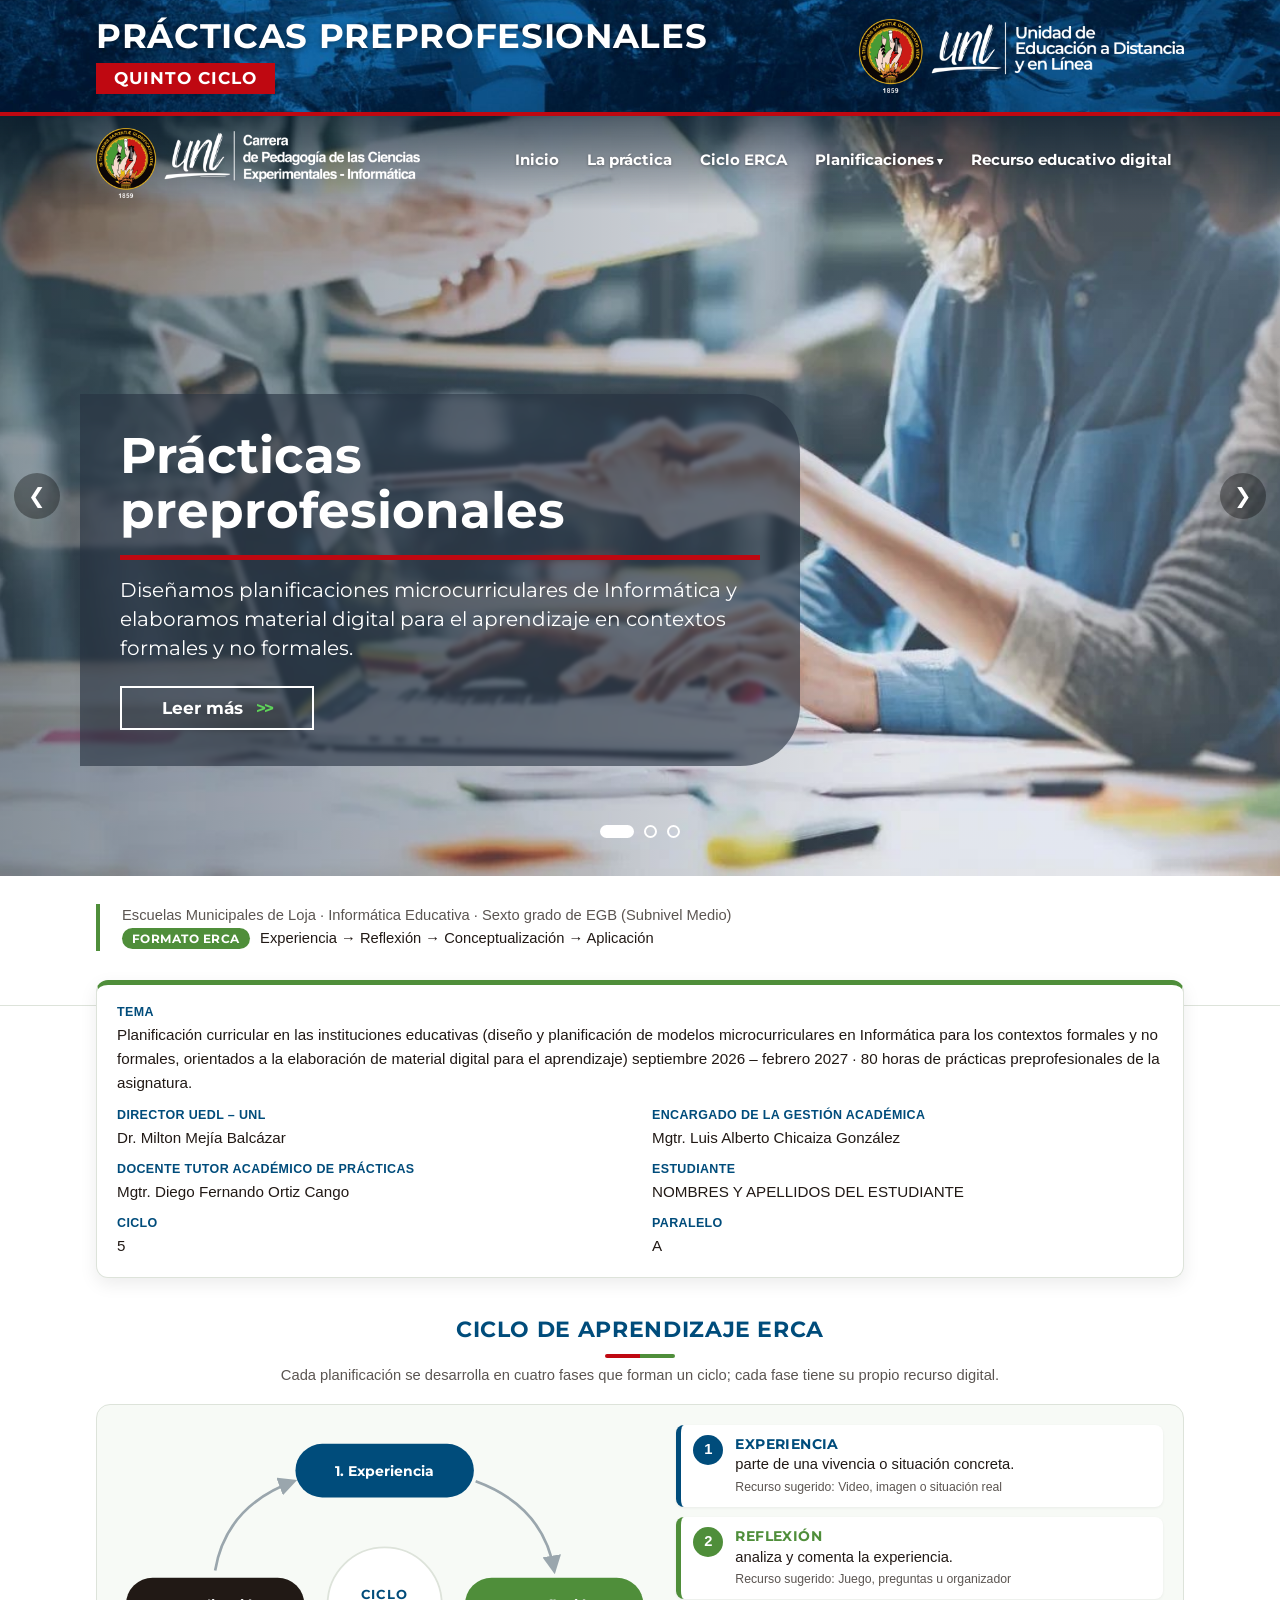
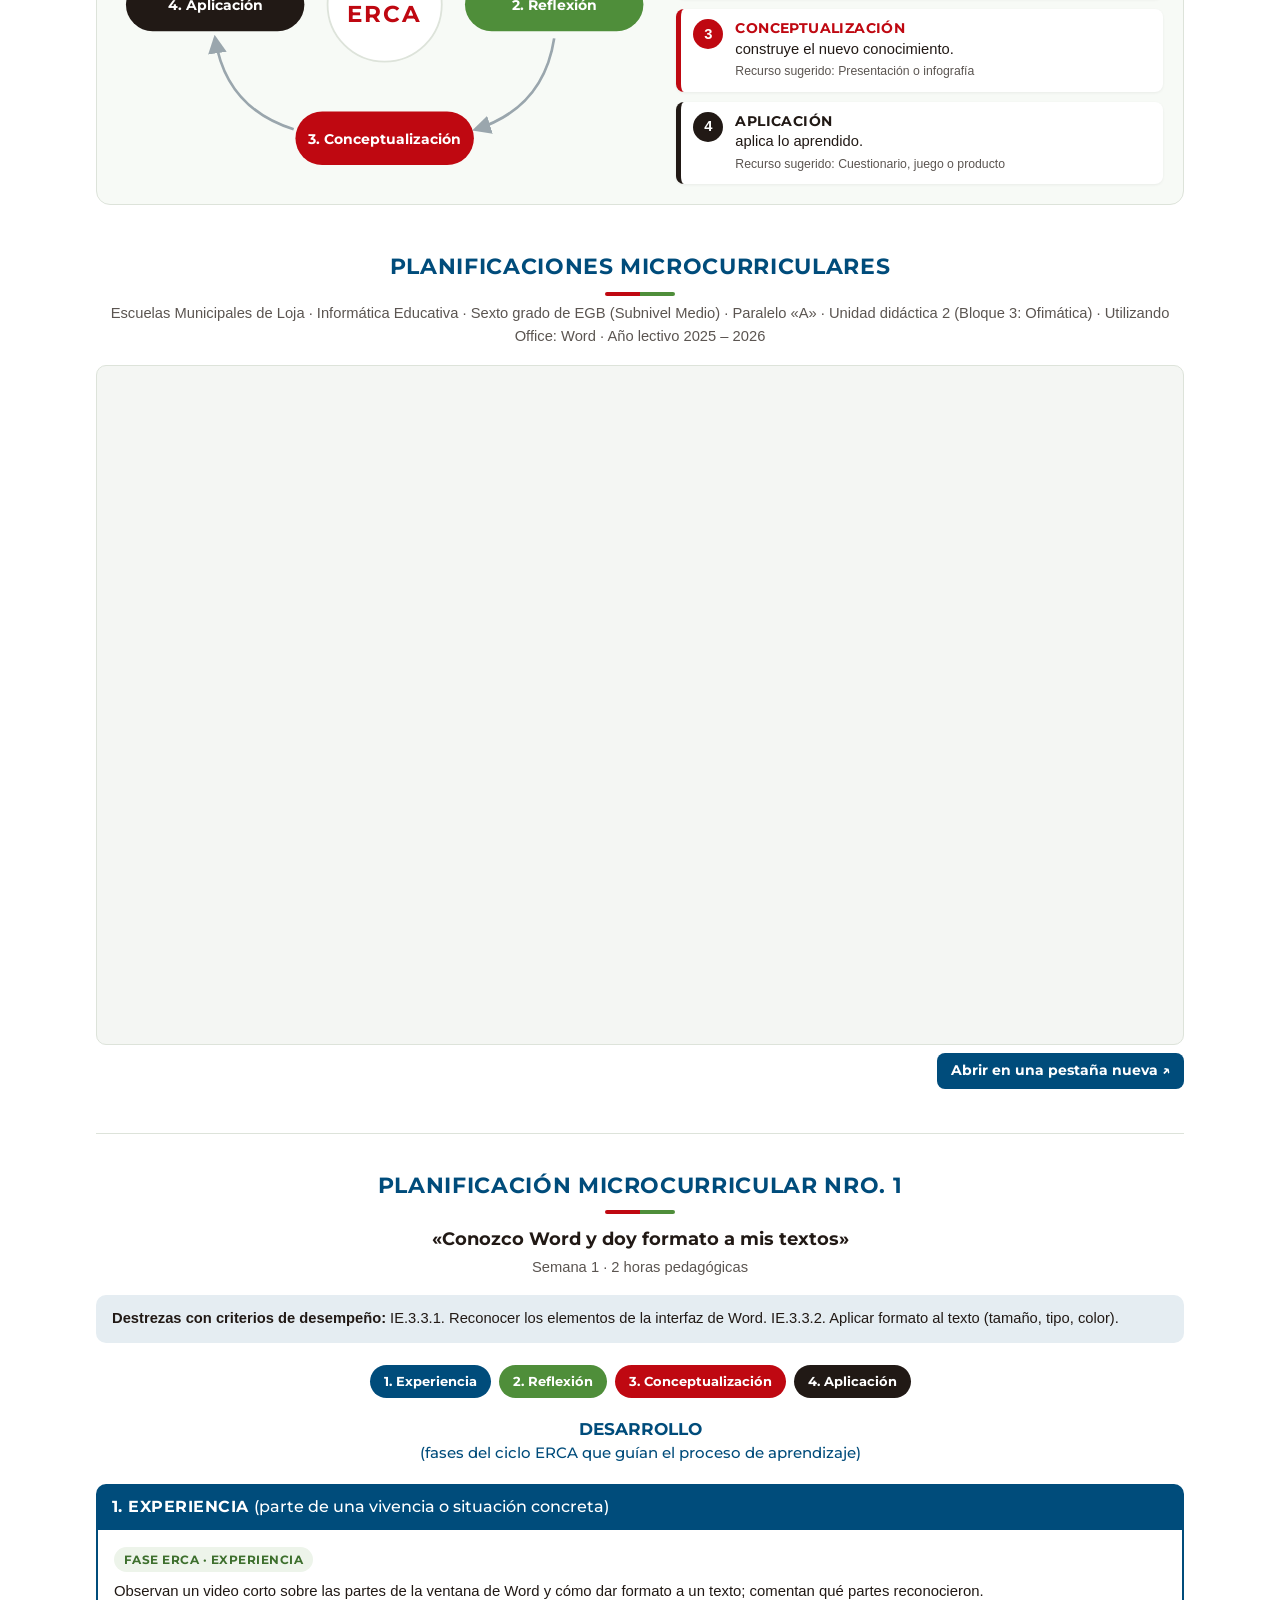
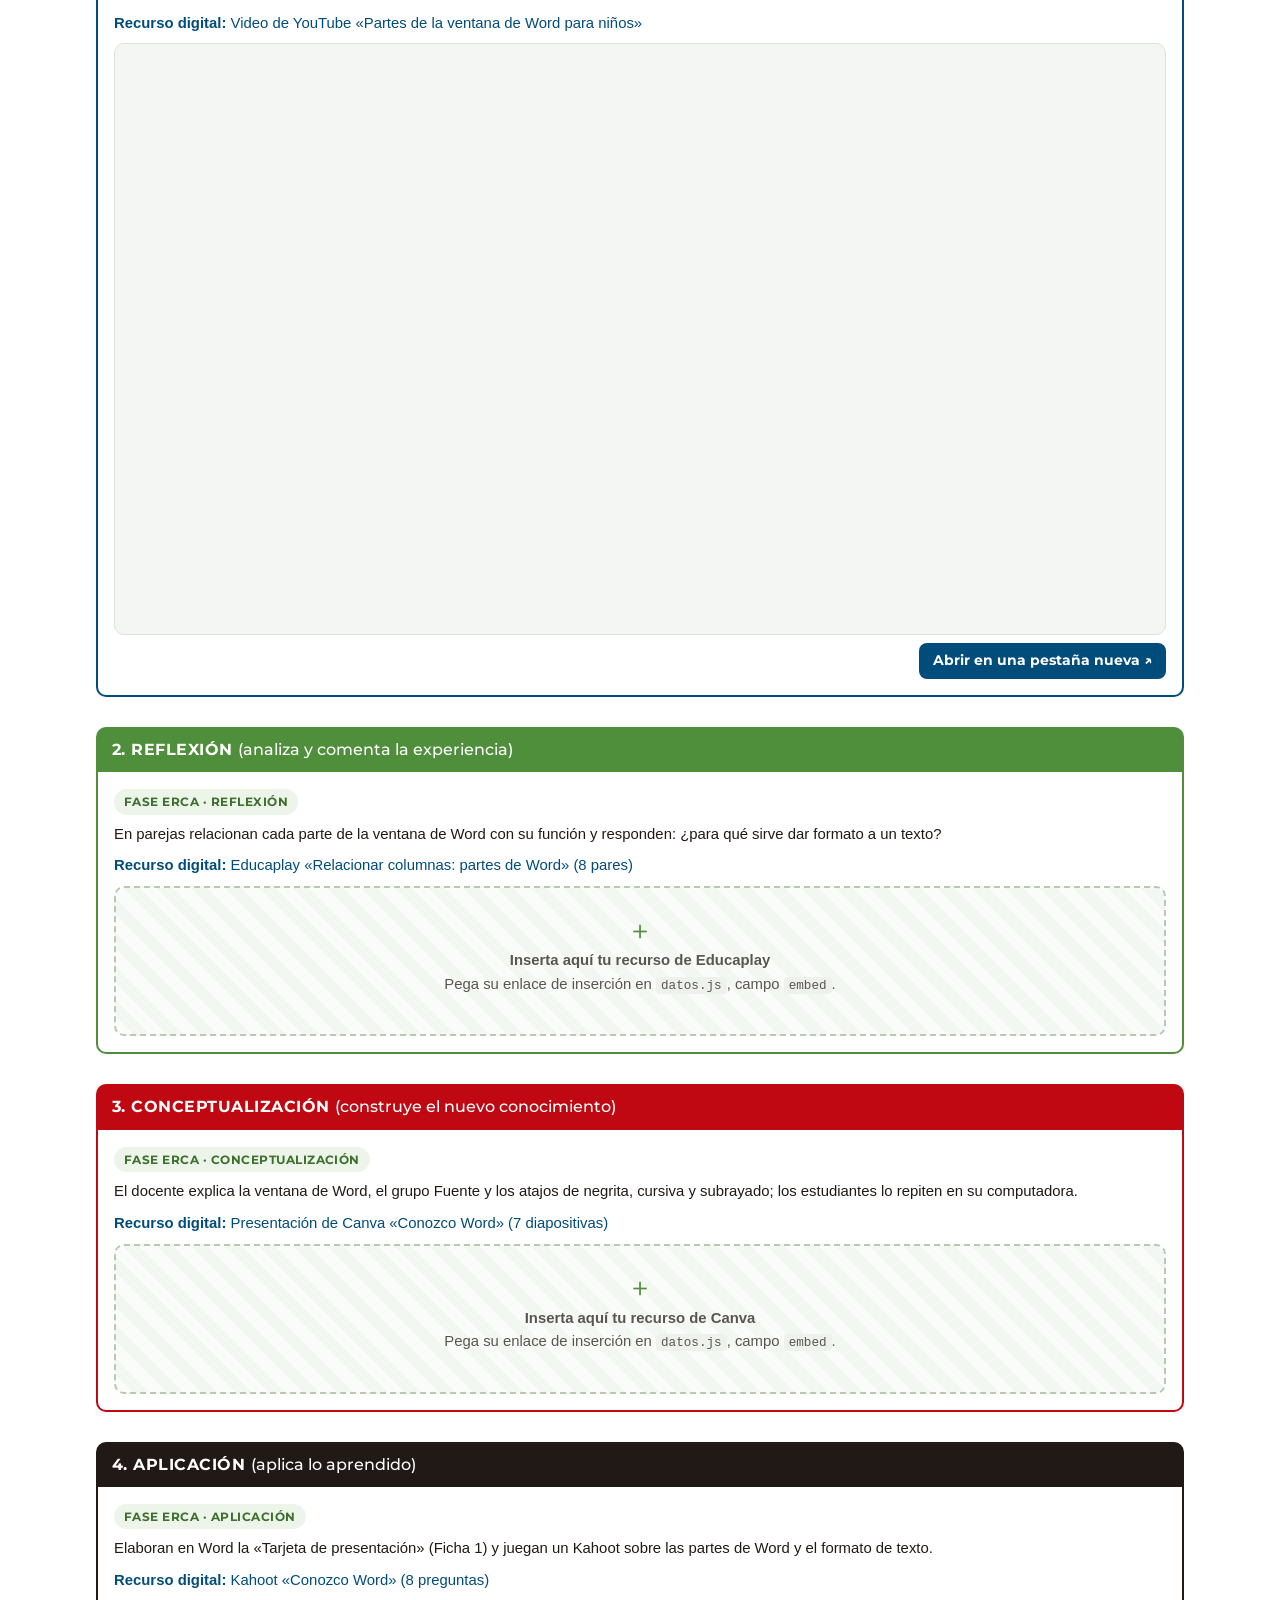
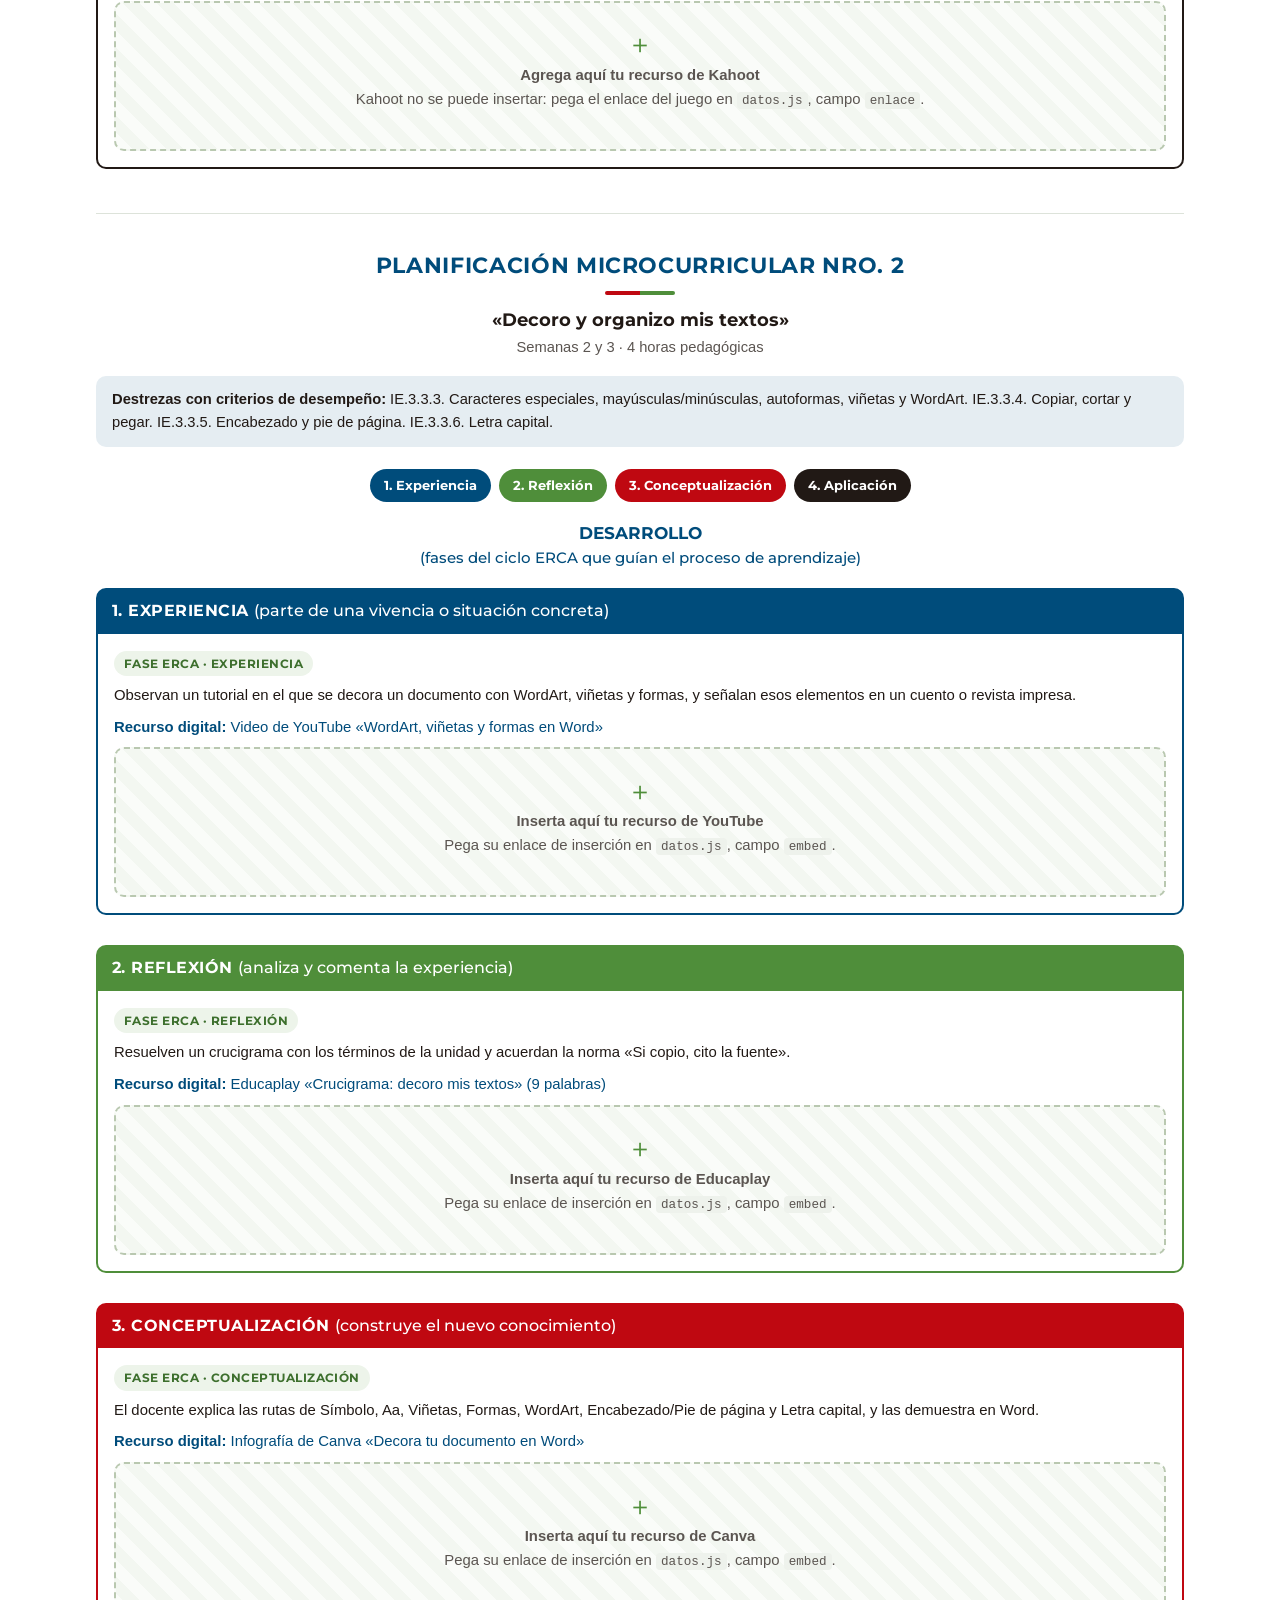
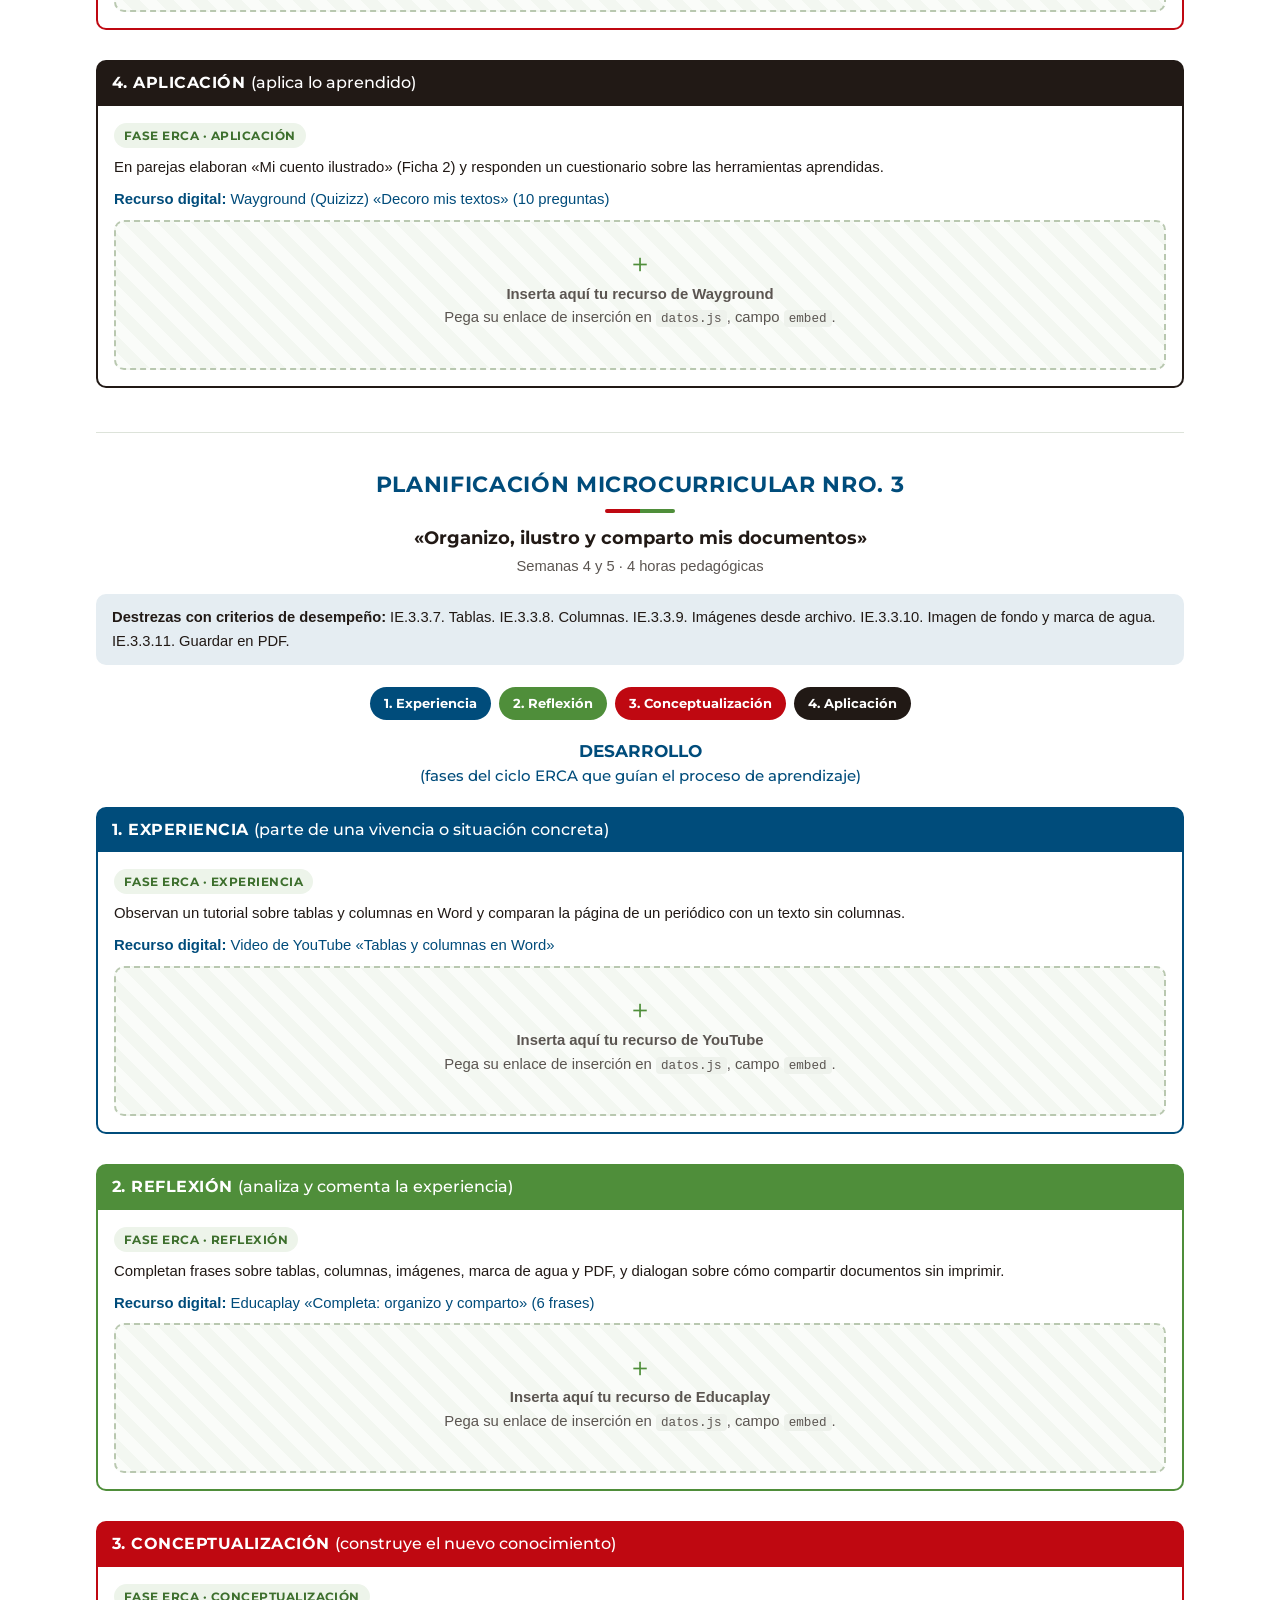
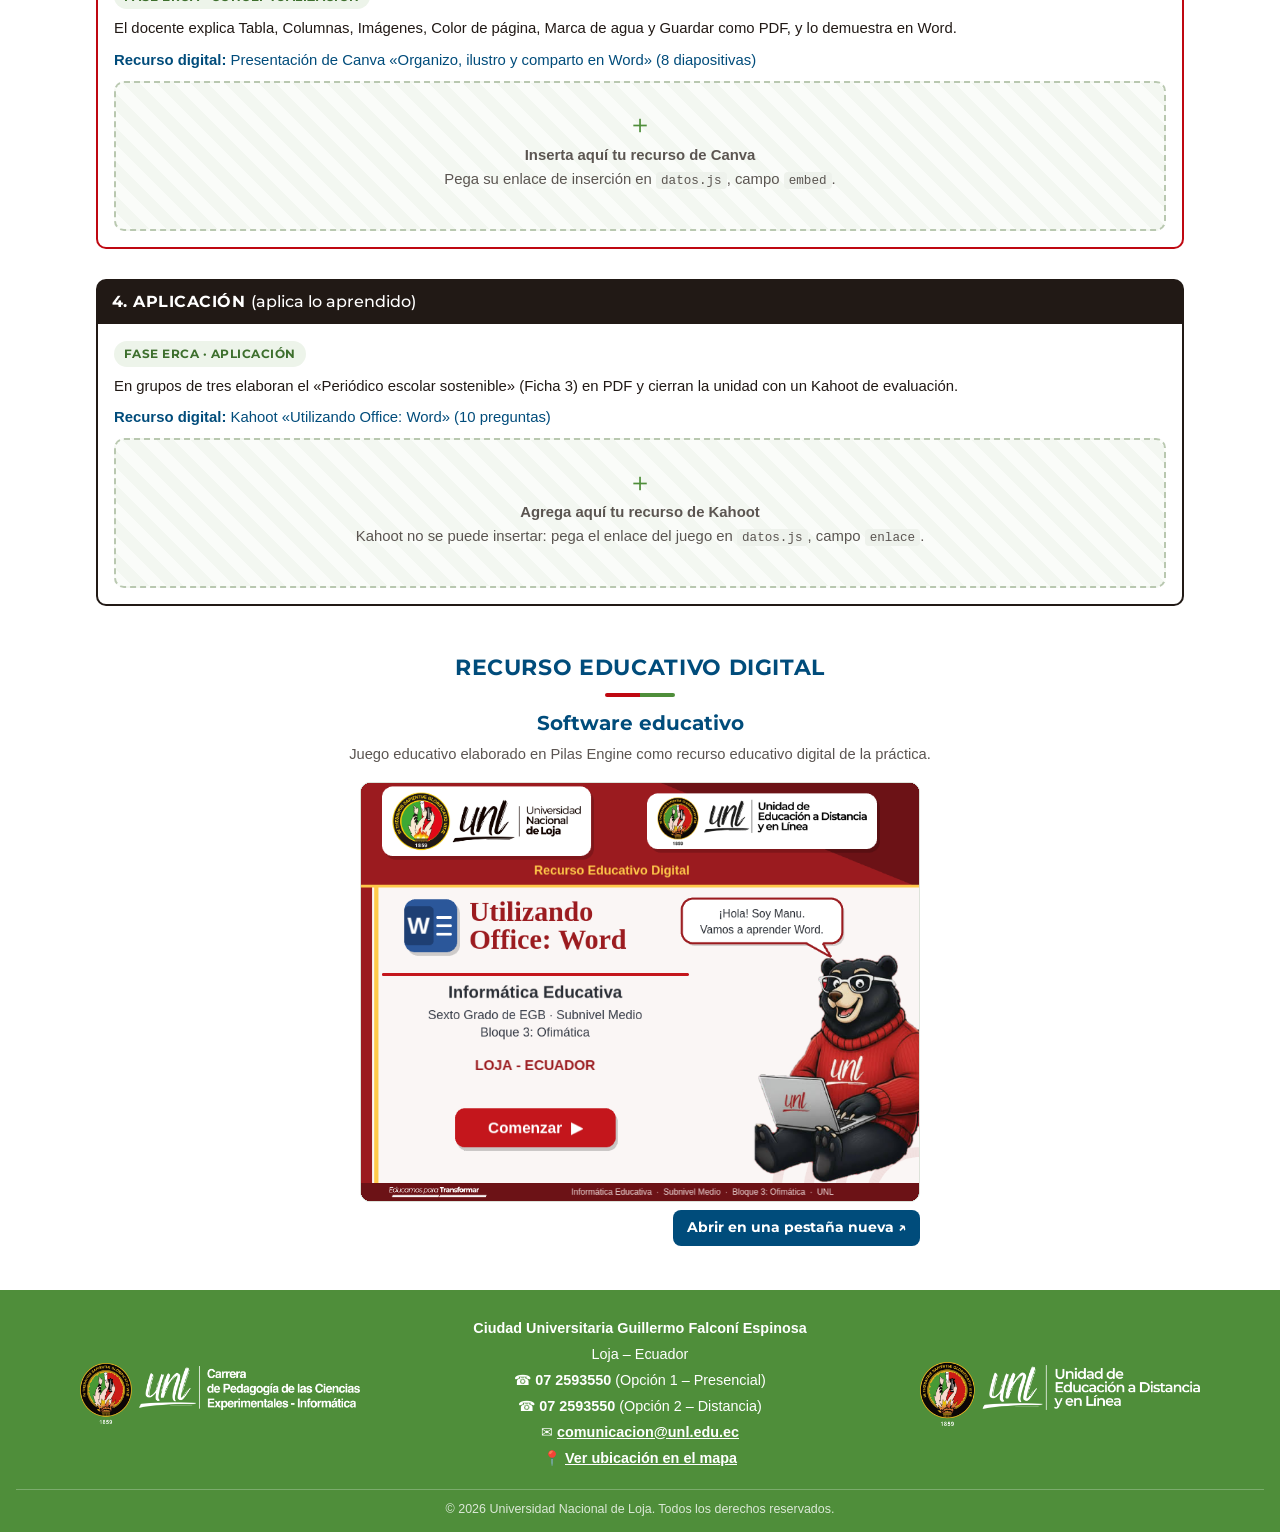
==== commit 8bd922a2: "Add files via upload" ====
--- a/index.html
+++ b/index.html
@@ -78,9 +78,8 @@
 
   <footer class="pie" id="contacto">
     <div class="pie__fila">
-      <div class="pie__marca">
-        <img src="assets/img/logo-uedl-blanco.png" alt="Universidad Nacional de Loja – Unidad de Educación a Distancia y en Línea" class="pie__logo" width="1000" height="228">
-        <img src="assets/img/logo-carrera-blanco.png" alt="Carrera de Pedagogía de las Ciencias Experimentales Informática" class="pie__logo" width="1000" height="216">
+      <div class="pie__marca pie__marca--izq">
+        <img src="assets/img/logo-carrera-blanco.png" alt="Universidad Nacional de Loja – Carrera de Pedagogía de las Ciencias Experimentales Informática" class="pie__logo" width="1000" height="216">
       </div>
       <address class="pie__contacto">
         <strong>Ciudad Universitaria Guillermo Falconí Espinosa</strong><br>
@@ -90,6 +89,9 @@
         ✉ <strong><a href="mailto:comunicacion@unl.edu.ec">comunicacion@unl.edu.ec</a></strong><br>
         📍 <a href="https://www.openstreetmap.org/?mlat=-4.03364&amp;mlon=-79.20311#map=17/-4.03364/-79.20311" target="_blank" rel="noopener"><strong>Ver ubicación en el mapa</strong></a>
       </address>
+      <div class="pie__marca pie__marca--der">
+        <img src="assets/img/logo-uedl-blanco.png" alt="Universidad Nacional de Loja – Unidad de Educación a Distancia y en Línea" class="pie__logo" width="1000" height="228">
+      </div>
     </div>
     <p class="pie__derechos">© <span id="anio">2026</span> Universidad Nacional de Loja. Todos los derechos reservados.</p>
   </footer>
--- a/assets/estilos.css
+++ b/assets/estilos.css
@@ -205,14 +205,19 @@
 
 /* Pie verde con la versión monocromática (blanca) del logotipo */
 .pie { background: var(--verde); color: #fff; margin: 28px 0 0; padding: 26px 16px 12px; }
-.pie__fila { max-width: 1120px; margin: 0 auto; display: flex; flex-wrap: wrap; align-items: center; gap: 24px; }
-.pie__marca { flex: 1 1 260px; display: flex; flex-direction: column; align-items: center; gap: 8px; padding: 12px; }
-.pie__logo { height: 58px; width: auto; }
-.pie__unidad { margin: 0; font: 600 .82rem var(--titulos); letter-spacing: .02em; }
-.pie__contacto { flex: 1 1 300px; font-style: normal; font-size: .9rem; line-height: 1.8; }
+.pie__fila { max-width: 1120px; margin: 0 auto; display: grid; grid-template-columns: 1fr auto 1fr; align-items: center; gap: 28px; }
+.pie__marca { display: flex; align-items: center; padding: 12px 0; }
+.pie__marca--izq { justify-content: flex-start; }
+.pie__marca--der { justify-content: flex-end; }
+.pie__logo { height: auto; width: 100%; max-width: 280px; }
+.pie__contacto { font-style: normal; font-size: .9rem; line-height: 1.8; text-align: center; }
 .pie a { color: #fff; }
 .pie__derechos { text-align: center; font-size: .78rem; color: rgba(255,255,255,.8); margin: 18px 0 0; border-top: 1px solid rgba(255,255,255,.25); padding-top: 10px; }
-@media (max-width: 620px) { .pie__contacto { text-align: center; } }
+@media (max-width: 900px) {
+  .pie__fila { grid-template-columns: 1fr; gap: 10px; }
+  .pie__marca--izq, .pie__marca--der { justify-content: center; }
+  .pie__logo { max-width: 250px; }
+}
 
 /* Recurso educativo digital */
 .software__titulo { text-align: center; color: var(--azul); font-weight: 700; font-size: 1.25rem; margin: 10px 0 4px; }
--- a/assets/estilos.css
+++ b/assets/estilos.css
@@ -205,14 +205,19 @@
 
 /* Pie verde con la versión monocromática (blanca) del logotipo */
 .pie { background: var(--verde); color: #fff; margin: 28px 0 0; padding: 26px 16px 12px; }
-.pie__fila { max-width: 1120px; margin: 0 auto; display: flex; flex-wrap: wrap; align-items: center; gap: 24px; }
-.pie__marca { flex: 1 1 260px; display: flex; flex-direction: column; align-items: center; gap: 8px; padding: 12px; }
-.pie__logo { height: 58px; width: auto; }
-.pie__unidad { margin: 0; font: 600 .82rem var(--titulos); letter-spacing: .02em; }
-.pie__contacto { flex: 1 1 300px; font-style: normal; font-size: .9rem; line-height: 1.8; }
+.pie__fila { max-width: 1120px; margin: 0 auto; display: grid; grid-template-columns: 1fr auto 1fr; align-items: center; gap: 28px; }
+.pie__marca { display: flex; align-items: center; padding: 12px 0; }
+.pie__marca--izq { justify-content: flex-start; }
+.pie__marca--der { justify-content: flex-end; }
+.pie__logo { height: auto; width: 100%; max-width: 280px; }
+.pie__contacto { font-style: normal; font-size: .9rem; line-height: 1.8; text-align: center; }
 .pie a { color: #fff; }
 .pie__derechos { text-align: center; font-size: .78rem; color: rgba(255,255,255,.8); margin: 18px 0 0; border-top: 1px solid rgba(255,255,255,.25); padding-top: 10px; }
-@media (max-width: 620px) { .pie__contacto { text-align: center; } }
+@media (max-width: 900px) {
+  .pie__fila { grid-template-columns: 1fr; gap: 10px; }
+  .pie__marca--izq, .pie__marca--der { justify-content: center; }
+  .pie__logo { max-width: 250px; }
+}
 
 /* Recurso educativo digital */
 .software__titulo { text-align: center; color: var(--azul); font-weight: 700; font-size: 1.25rem; margin: 10px 0 4px; }
